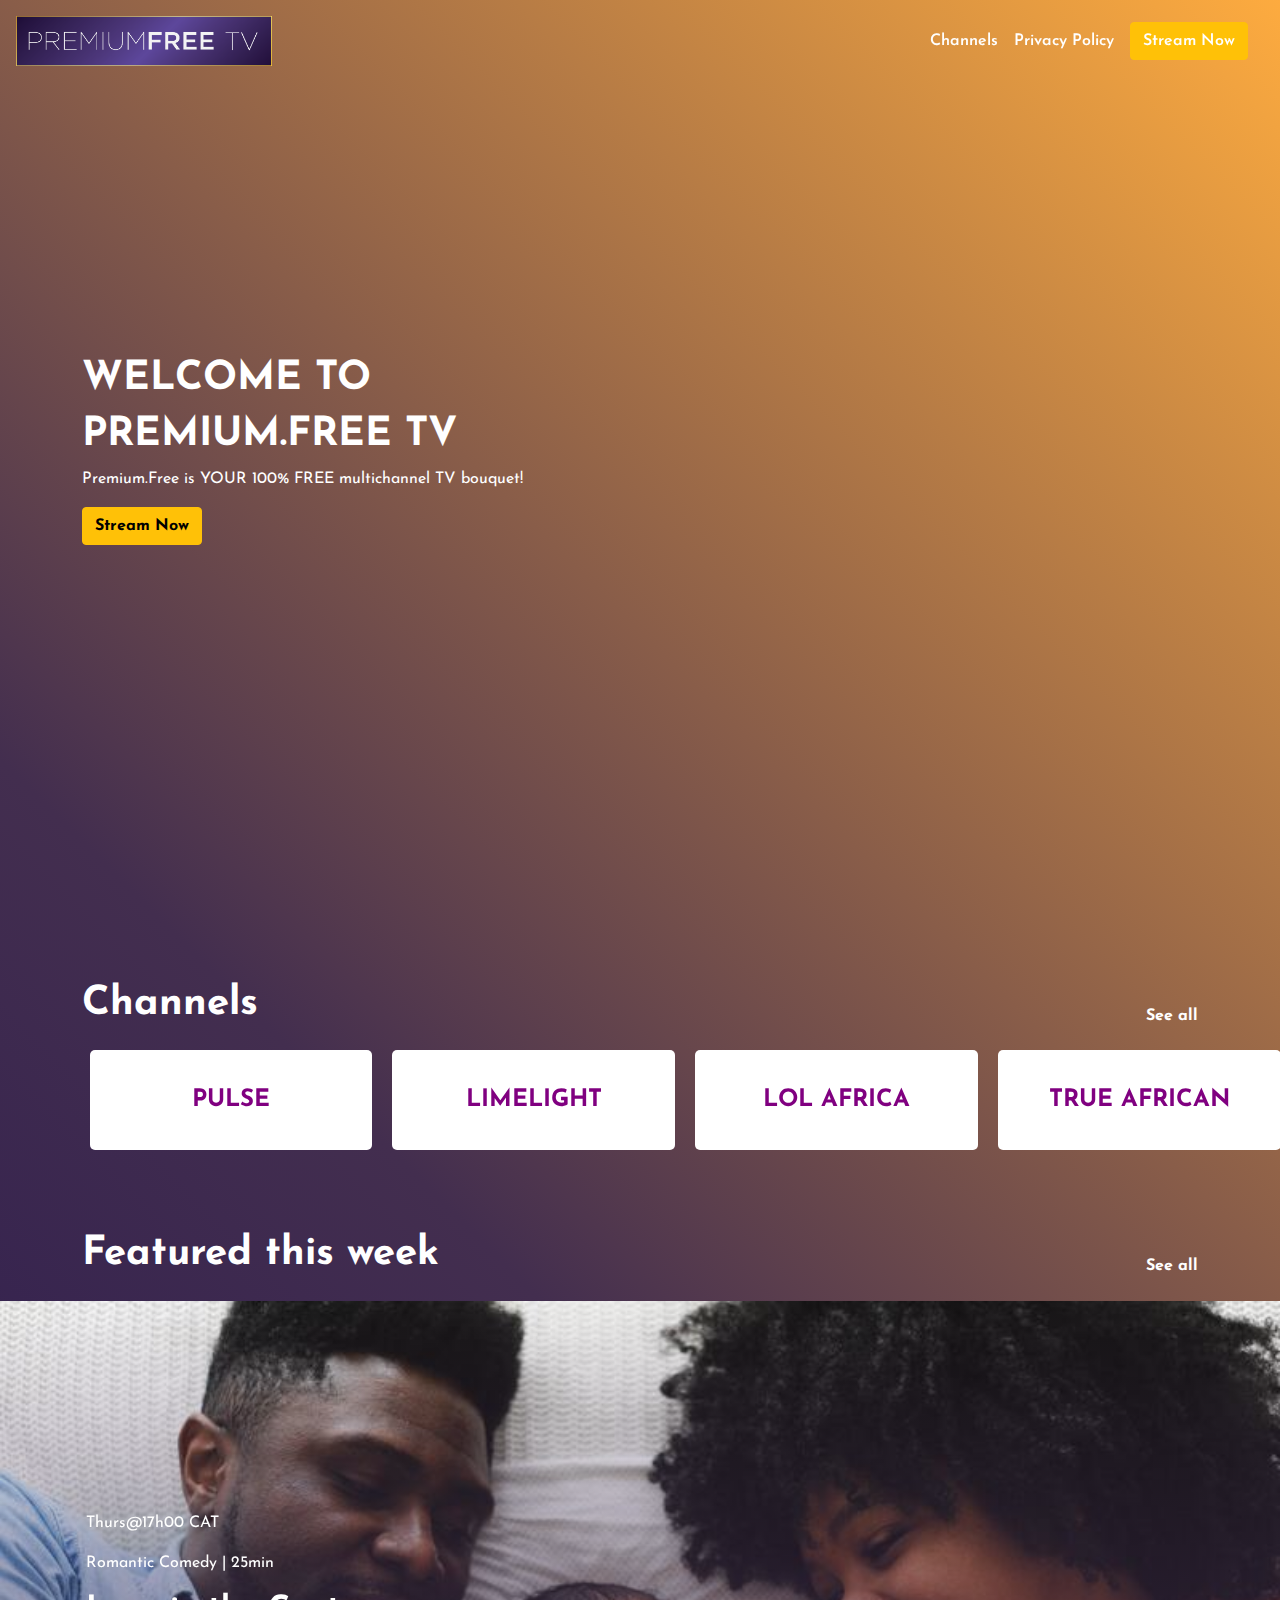
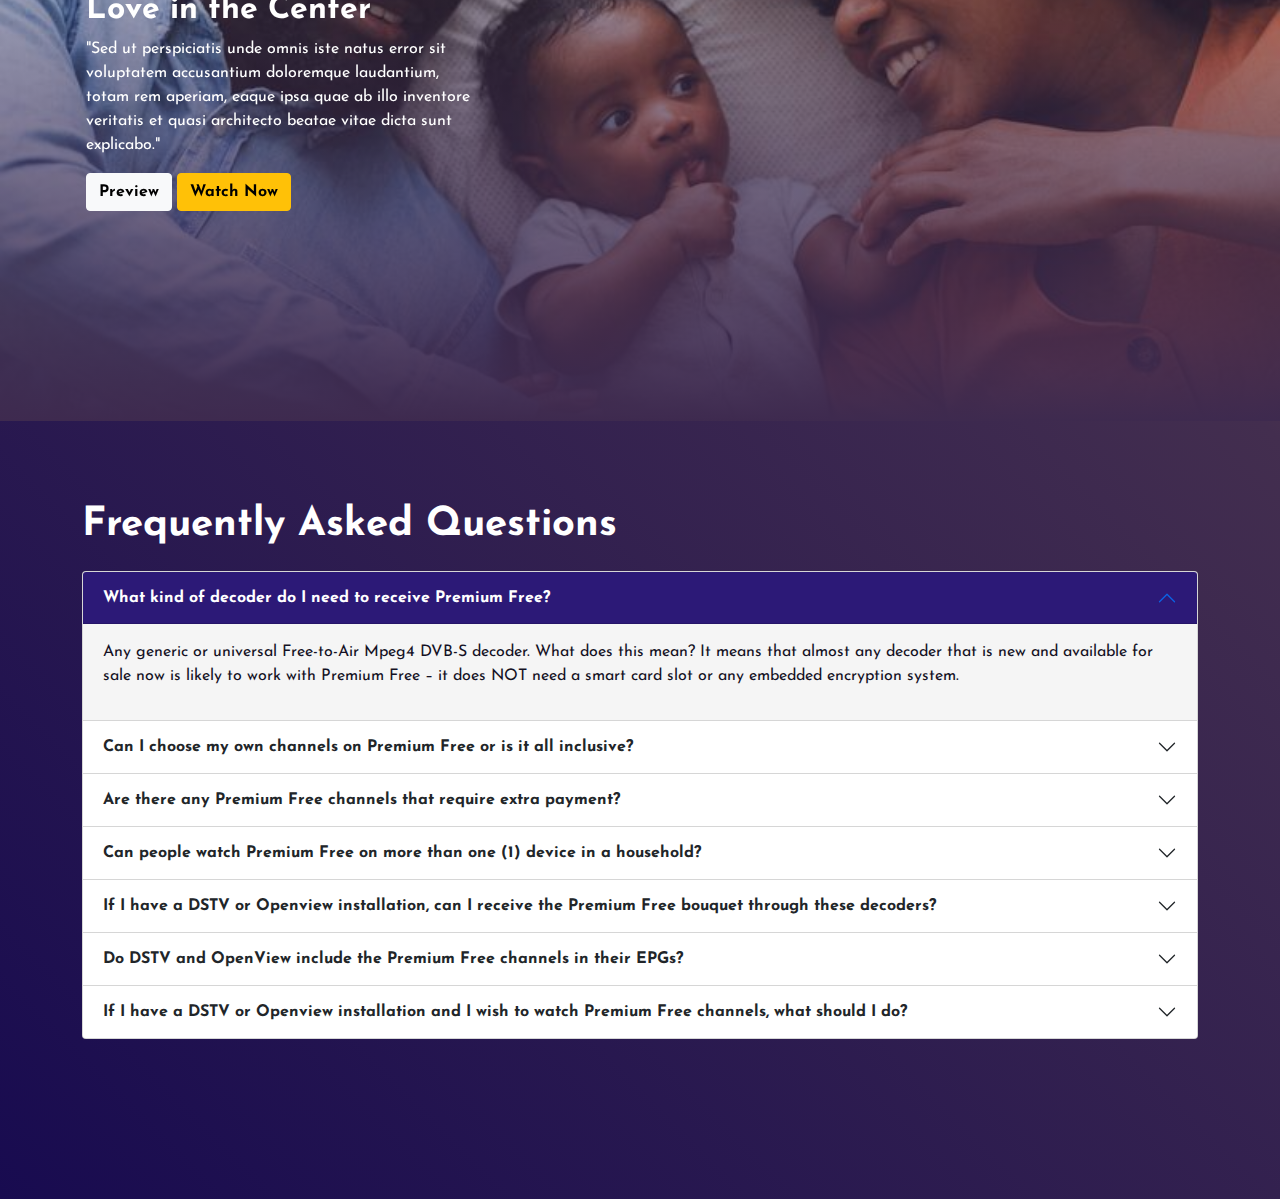
==== index.html @ 330fef51 "[UPDATE] responsive stylesheet" ====
<!DOCTYPE html>
<html>
<head>
	<meta charset="utf-8">
	<meta name="viewport" content="width=device-width, initial-scale=1">
	<title>Premiumfree.tv</title>
	<link rel="preconnect" href="https://fonts.googleapis.com">
	<link rel="preconnect" href="https://fonts.gstatic.com" crossorigin>
	<link href="https://fonts.googleapis.com/css2?family=Josefin+Sans:wght@300;700&display=swap" rel="stylesheet"> 
	<link rel="stylesheet" href="vendors/css/bootstrap.min.css">
	<link rel="stylesheet" href="vendors/css/swiper.min.css">
	<link rel="stylesheet" href="vendors/css/plyr.css">
	<link rel="stylesheet" href="css/style.css">
	<link rel="stylesheet" href="css/animations.css">
	<link rel="stylesheet" href="css/responsive.css">
</head>
<body class="loading">
	<!-- timer -->

<main>
	<div class="navigation">
		<div class="logo">
			<img src="img/logo.png" alt="" class="img-fluid">
		</div>
		<div class="menu">
			<a href="#" class="menuItem">Channels</a>
			<a href="#" class="menuItem">Privacy Policy</a>
			<div class="cta">
				<a href="#" class="btn btn-warning">Stream Now</a>
			</div>
		</div>
		<a href="javascript:void(0)" class="_jsMenu btn btn-light">Menu</a>
		
	</div>
	<div class="hero">
		<div class="container">
			<div class="hero--content">
				<h1>WELCOME TO</h1>
				<h1>PREMIUM.FREE TV</h1>
				<p>Premium.Free is YOUR 100% FREE multichannel TV bouquet!</p>
				<a href="#" class="btn btn-warning">Stream Now</a>
			</div>
		</div>
	</div>
		<section class="channels">
			<div class="heading container">
				<h1>Channels</h1>
				<a href="#">See all</a>
			</div>
			<div class="swiper-container channelSwiper">
				<div class="swiper-wrapper">
					<div class="swiper-slide">
						<div class="channel">
								<a href="#">PULSE</a>
						</div>
					</div>
					<div class="swiper-slide swiper-slide-active">
						<div class="channel">
								<a href="#">LIMELIGHT</a>
						</div>
					</div>
					<div class="swiper-slide">
						<div class="channel">
								<a href="#">LOL AFRICA</a>
						</div>
					</div>
					<div class="swiper-slide">
						<div class="channel">
								<a href="#">TRUE AFRICAN</a>
						</div>
					</div>
					<div class="swiper-slide">
						<div class="channel seeMore">
								<a href="#">+ SEE MORE</a>
						</div>
					</div>
				</div>
			</div>
		</section>

		<section class="featured">
			<div class="heading container">
				<h1>Featured this week</h1>
				<a href="#">See all</a>
			</div>
			<div class="swiper-container featuredSwiper">
				<div class="swiper-wrapper">
					<div class="swiper-slide">
						<div class="featuredItem" style="background-image: url('img/featured_poster.jpg');">
							<div class="featuredContent container">
								<div class="contentWrapper">
								<p>Thurs@17h00 CAT</p>	
								<p><span>Romantic Comedy</span> | <span>25min</span></p>
								<h2>Love in the Center</h2>
								<p>"Sed ut perspiciatis unde omnis iste natus error sit voluptatem accusantium doloremque laudantium, totam rem aperiam, eaque ipsa quae ab illo inventore veritatis et quasi architecto beatae vitae dicta sunt explicabo."</p>
								<div class="playBtns">
									<a href="#" class="btn btn-light">Preview</a>
									<a href="#" class="btn btn-warning">Watch Now</a>
								</div>
							</div>
							</div>
						</div>
					</div>
				</div>
			</div>
		</section>


<!-- FAQS -->
<section class="FAQs">
	<div class="container">
	<div class="heading">
		<h1>Frequently Asked Questions</h1>
	</div>

	<div class="accordion" id="accordionExample">
		<!-- item 1 -->
		<div class="accordion-item">
			<h2 class="accordion-header" id="headingOne">
				<a href="javascript:void(0)" class="accordion-button" data-bs-toggle="collapse" data-bs-target="#collapseOne" aria-expanded="true" aria-controls="collapseOne">
					What kind of decoder do I need to receive Premium Free? 
				</a>
			</h2>
			<div id="collapseOne" class="accordion-collapse collapse show" aria-labelledby="headingOne" data-bs-parent="#accordionExample">
				<div class="accordion-body">
					<p>Any generic or universal Free-to-Air Mpeg4 DVB-S decoder. What does this mean? It means that almost any decoder that is new and available for sale now is likely to work with Premium Free – it does NOT need a smart card slot or any embedded encryption system.
					</p>
				</div>
			</div>
		</div>
		<!-- item 2 -->
		<div class="accordion-item">
			<h2 class="accordion-header" id="headingTwo">
				<a href="javascript:void(0)" class="accordion-button collapsed" data-bs-toggle="collapse" data-bs-target="#collapseTwo" aria-expanded="false" aria-controls="collapseTwo">
				Can I choose my own channels on Premium Free or is it all inclusive?
				</a>
			</h2>
			<div id="collapseTwo" class="accordion-collapse collapse" aria-labelledby="headingTwo" data-bs-parent="#accordionExample">
				<div class="accordion-body">
					<p>Any generic or universal Free-to-Air Mpeg4 DVB-S decoder. What does this mean? It means that almost any decoder that is new and available for sale now is likely to work with Premium Free – it does NOT need a smart card slot or any embedded encryption system.
					</p>
				</div>
			</div>
		</div>
		<!-- item 3 -->
		<div class="accordion-item">
			<h2 class="accordion-header" id="headingThree">
				<a href="javascript:void(0)" class="accordion-button collapsed" data-bs-toggle="collapse" data-bs-target="#collapseThree" aria-expanded="false" aria-controls="collapseThree">
				Are there any Premium Free channels that require extra payment? 
				</a>
			</h2>
			<div id="collapseThree" class="accordion-collapse collapse" aria-labelledby="headingThree" data-bs-parent="#accordionExample">
				<div class="accordion-body">
					<p>Any generic or universal Free-to-Air Mpeg4 DVB-S decoder. What does this mean? It means that almost any decoder that is new and available for sale now is likely to work with Premium Free – it does NOT need a smart card slot or any embedded encryption system.
					</p>
				</div>
			</div>
		</div>
		<!-- item 4 -->
		<div class="accordion-item">
			<h2 class="accordion-header" id="headingThree">
				<a href="javascript:void(0)" class="accordion-button collapsed" data-bs-toggle="collapse" data-bs-target="#collapseFour" aria-expanded="false" aria-controls="collapseFour">
				Can people watch Premium Free on more than one (1) device in a household?
				</a>
			</h2>
			<div id="collapseFour" class="accordion-collapse collapse" aria-labelledby="headingThree" data-bs-parent="#accordionExample">
				<div class="accordion-body">
					<p>Yes. Your installer can provide an LNB splitter to enable you to connect multiple decoders to the same dish. Your installer can also provide an HDMI splitter to enable you to have more than one feed from the same decoder.
					</p>
				</div>
			</div>
		</div>
		<!-- item 5 -->
		<div class="accordion-item">
			<h2 class="accordion-header" id="headingThree">
				<a href="javascript:void(0)" class="accordion-button collapsed" data-bs-toggle="collapse" data-bs-target="#collapseFive" aria-expanded="false" aria-controls="collapseFive">
				If I have a DSTV or Openview installation, can I receive the Premium Free bouquet through these decoders? 
				</a>
			</h2>
			<div id="collapseFive" class="accordion-collapse collapse" aria-labelledby="headingFive" data-bs-parent="#accordionExample">
				<div class="accordion-body">
					<p>The operators of these services currently only include their own channels in their service EPGs (electronic programme guides) on their decoders.</p>
				</div>
			</div>
		</div>
		<!-- item 6 -->
		<div class="accordion-item">
			<h2 class="accordion-header" id="headingThree">
				<a href="javascript:void(0)" class="accordion-button collapsed" data-bs-toggle="collapse" data-bs-target="#collapseSix" aria-expanded="false" aria-controls="collapseSix">
				Do DSTV and OpenView include the Premium Free channels in their EPGs? 
				</a>
			</h2>
			<div id="collapseSix" class="accordion-collapse collapse" aria-labelledby="headingThree" data-bs-parent="#accordionExample">
				<div class="accordion-body">
					<p>The Premium Free channels are transmitted unencrypted and other operators are free to include Premium Free services in their EPGs if they choose to do so.</p>
				</div>
			</div>
		</div>
		<!-- item 7 -->
		<div class="accordion-item">
			<h2 class="accordion-header" id="headingThree">
				<a href="javascript:void(0)" class="accordion-button collapsed" data-bs-toggle="collapse" data-bs-target="#collapseSeven" aria-expanded="false" aria-controls="collapseSeven">
				If I have a DSTV or Openview installation and I wish to watch Premium Free channels, what should I do?
				</a>
			</h2>
			<div id="collapseSeven" class="accordion-collapse collapse" aria-labelledby="headingThree" data-bs-parent="#accordionExample">
				<div class="accordion-body">
					<p>Purchase any low-cost generic or universal Free-to-Air decoder. Remove the LNB cable from your current decoder and attach it to your new free to air decoder. Scan the decoder or use the Premium Free parameters and you will find the channels.</p>

					<p>If you have a DSTV Explora decoder connected, you will also need to find the plastic LNB on the middle of your dish and swap the cable from the original smart LNB connector to the other universal LNB connector. Any satellite dish installer can assist you to do this.</p>
				</div>
			</div>
		</div>
	</div>
	</div>
</section>
		<section class="howTo">
			<div class="row">
				<div class="col-md-4">
					
				</div>
			</div>
		</section>


</main>
	<script src="vendors/js/alpine.js"></script>
	<script src="vendors/js/bootstrap.min.js"></script>
	<script src="vendors/js/swiper.min.js"></script>
	<script src="vendors/js/plyr.min.js"></script>
	<script src="js/main.js"></script>
</body>
</html>
---- vendors/css/plyr.css ----
@keyframes plyr-progress{to{background-position:25px 0;background-position:var(--plyr-progress-loading-size,25px) 0}}@keyframes plyr-popup{0%{opacity:.5;transform:translateY(10px)}to{opacity:1;transform:translateY(0)}}@keyframes plyr-fade-in{from{opacity:0}to{opacity:1}}.plyr{-moz-osx-font-smoothing:grayscale;-webkit-font-smoothing:antialiased;align-items:center;direction:ltr;display:flex;flex-direction:column;font-family:inherit;font-family:var(--plyr-font-family,inherit);font-variant-numeric:tabular-nums;font-weight:400;font-weight:var(--plyr-font-weight-regular,400);line-height:1.7;line-height:var(--plyr-line-height,1.7);max-width:100%;min-width:200px;position:relative;text-shadow:none;transition:box-shadow .3s ease;z-index:0}.plyr audio,.plyr iframe,.plyr video{display:block;height:100%;width:100%}.plyr button{font:inherit;line-height:inherit;width:auto}.plyr:focus{outline:0}.plyr--full-ui{box-sizing:border-box}.plyr--full-ui *,.plyr--full-ui ::after,.plyr--full-ui ::before{box-sizing:inherit}.plyr--full-ui a,.plyr--full-ui button,.plyr--full-ui input,.plyr--full-ui label{touch-action:manipulation}.plyr__badge{background:#4a5464;background:var(--plyr-badge-background,#4a5464);border-radius:2px;border-radius:var(--plyr-badge-border-radius,2px);color:#fff;color:var(--plyr-badge-text-color,#fff);font-size:9px;font-size:var(--plyr-font-size-badge,9px);line-height:1;padding:3px 4px}.plyr--full-ui ::-webkit-media-text-track-container{display:none}.plyr__captions{animation:plyr-fade-in .3s ease;bottom:0;display:none;font-size:13px;font-size:var(--plyr-font-size-small,13px);left:0;padding:10px;padding:var(--plyr-control-spacing,10px);position:absolute;text-align:center;transition:transform .4s ease-in-out;width:100%}.plyr__captions span:empty{display:none}@media (min-width:480px){.plyr__captions{font-size:15px;font-size:var(--plyr-font-size-base,15px);padding:calc(10px * 2);padding:calc(var(--plyr-control-spacing,10px) * 2)}}@media (min-width:768px){.plyr__captions{font-size:18px;font-size:var(--plyr-font-size-large,18px)}}.plyr--captions-active .plyr__captions{display:block}.plyr:not(.plyr--hide-controls) .plyr__controls:not(:empty)~.plyr__captions{transform:translateY(calc(10px * -4));transform:translateY(calc(var(--plyr-control-spacing,10px) * -4))}.plyr__caption{background:rgba(0,0,0,.8);background:var(--plyr-captions-background,rgba(0,0,0,.8));border-radius:2px;-webkit-box-decoration-break:clone;box-decoration-break:clone;color:#fff;color:var(--plyr-captions-text-color,#fff);line-height:185%;padding:.2em .5em;white-space:pre-wrap}.plyr__caption div{display:inline}.plyr__control{background:0 0;border:0;border-radius:3px;border-radius:var(--plyr-control-radius,3px);color:inherit;cursor:pointer;flex-shrink:0;overflow:visible;padding:calc(10px * .7);padding:calc(var(--plyr-control-spacing,10px) * .7);position:relative;transition:all .3s ease}.plyr__control svg{display:block;fill:currentColor;height:18px;height:var(--plyr-control-icon-size,18px);pointer-events:none;width:18px;width:var(--plyr-control-icon-size,18px)}.plyr__control:focus{outline:0}.plyr__control.plyr__tab-focus{outline-color:#00b3ff;outline-color:var(--plyr-tab-focus-color,var(--plyr-color-main,var(--plyr-color-main,#00b3ff)));outline-offset:2px;outline-style:dotted;outline-width:3px}a.plyr__control{text-decoration:none}a.plyr__control::after,a.plyr__control::before{display:none}.plyr__control.plyr__control--pressed .icon--not-pressed,.plyr__control.plyr__control--pressed .label--not-pressed,.plyr__control:not(.plyr__control--pressed) .icon--pressed,.plyr__control:not(.plyr__control--pressed) .label--pressed{display:none}.plyr--full-ui ::-webkit-media-controls{display:none}.plyr__controls{align-items:center;display:flex;justify-content:flex-end;text-align:center}.plyr__controls .plyr__progress__container{flex:1;min-width:0}.plyr__controls .plyr__controls__item{margin-left:calc(10px / 4);margin-left:calc(var(--plyr-control-spacing,10px)/ 4)}.plyr__controls .plyr__controls__item:first-child{margin-left:0;margin-right:auto}.plyr__controls .plyr__controls__item.plyr__progress__container{padding-left:calc(10px / 4);padding-left:calc(var(--plyr-control-spacing,10px)/ 4)}.plyr__controls .plyr__controls__item.plyr__time{padding:0 calc(10px / 2);padding:0 calc(var(--plyr-control-spacing,10px)/ 2)}.plyr__controls .plyr__controls__item.plyr__progress__container:first-child,.plyr__controls .plyr__controls__item.plyr__time+.plyr__time,.plyr__controls .plyr__controls__item.plyr__time:first-child{padding-left:0}.plyr__controls:empty{display:none}.plyr [data-plyr=airplay],.plyr [data-plyr=captions],.plyr [data-plyr=fullscreen],.plyr [data-plyr=pip]{display:none}.plyr--airplay-supported [data-plyr=airplay],.plyr--captions-enabled [data-plyr=captions],.plyr--fullscreen-enabled [data-plyr=fullscreen],.plyr--pip-supported [data-plyr=pip]{display:inline-block}.plyr__menu{display:flex;position:relative}.plyr__menu .plyr__control svg{transition:transform .3s ease}.plyr__menu .plyr__control[aria-expanded=true] svg{transform:rotate(90deg)}.plyr__menu .plyr__control[aria-expanded=true] .plyr__tooltip{display:none}.plyr__menu__container{animation:plyr-popup .2s ease;background:rgba(255,255,255,.9);background:var(--plyr-menu-background,rgba(255,255,255,.9));border-radius:4px;bottom:100%;box-shadow:0 1px 2px rgba(0,0,0,.15);box-shadow:var(--plyr-menu-shadow,0 1px 2px rgba(0,0,0,.15));color:#4a5464;color:var(--plyr-menu-color,#4a5464);font-size:15px;font-size:var(--plyr-font-size-base,15px);margin-bottom:10px;position:absolute;right:-3px;text-align:left;white-space:nowrap;z-index:3}.plyr__menu__container>div{overflow:hidden;transition:height .35s cubic-bezier(.4,0,.2,1),width .35s cubic-bezier(.4,0,.2,1)}.plyr__menu__container::after{border:4px solid transparent;border:var(--plyr-menu-arrow-size,4px) solid transparent;border-top-color:rgba(255,255,255,.9);border-top-color:var(--plyr-menu-background,rgba(255,255,255,.9));content:'';height:0;position:absolute;right:calc(((18px / 2) + calc(10px * .7)) - (4px / 2));right:calc(((var(--plyr-control-icon-size,18px)/ 2) + calc(var(--plyr-control-spacing,10px) * .7)) - (var(--plyr-menu-arrow-size,4px)/ 2));top:100%;width:0}.plyr__menu__container [role=menu]{padding:calc(10px * .7);padding:calc(var(--plyr-control-spacing,10px) * .7)}.plyr__menu__container [role=menuitem],.plyr__menu__container [role=menuitemradio]{margin-top:2px}.plyr__menu__container [role=menuitem]:first-child,.plyr__menu__container [role=menuitemradio]:first-child{margin-top:0}.plyr__menu__container .plyr__control{align-items:center;color:#4a5464;color:var(--plyr-menu-color,#4a5464);display:flex;font-size:13px;font-size:var(--plyr-font-size-menu,var(--plyr-font-size-small,13px));padding-bottom:calc(calc(10px * .7)/ 1.5);padding-bottom:calc(calc(var(--plyr-control-spacing,10px) * .7)/ 1.5);padding-left:calc(calc(10px * .7) * 1.5);padding-left:calc(calc(var(--plyr-control-spacing,10px) * .7) * 1.5);padding-right:calc(calc(10px * .7) * 1.5);padding-right:calc(calc(var(--plyr-control-spacing,10px) * .7) * 1.5);padding-top:calc(calc(10px * .7)/ 1.5);padding-top:calc(calc(var(--plyr-control-spacing,10px) * .7)/ 1.5);-webkit-user-select:none;-ms-user-select:none;user-select:none;width:100%}.plyr__menu__container .plyr__control>span{align-items:inherit;display:flex;width:100%}.plyr__menu__container .plyr__control::after{border:4px solid transparent;border:var(--plyr-menu-item-arrow-size,4px) solid transparent;content:'';position:absolute;top:50%;transform:translateY(-50%)}.plyr__menu__container .plyr__control--forward{padding-right:calc(calc(10px * .7) * 4);padding-right:calc(calc(var(--plyr-control-spacing,10px) * .7) * 4)}.plyr__menu__container .plyr__control--forward::after{border-left-color:#728197;border-left-color:var(--plyr-menu-arrow-color,#728197);right:calc((calc(10px * .7) * 1.5) - 4px);right:calc((calc(var(--plyr-control-spacing,10px) * .7) * 1.5) - var(--plyr-menu-item-arrow-size,4px))}.plyr__menu__container .plyr__control--forward.plyr__tab-focus::after,.plyr__menu__container .plyr__control--forward:hover::after{border-left-color:currentColor}.plyr__menu__container .plyr__control--back{font-weight:400;font-weight:var(--plyr-font-weight-regular,400);margin:calc(10px * .7);margin:calc(var(--plyr-control-spacing,10px) * .7);margin-bottom:calc(calc(10px * .7)/ 2);margin-bottom:calc(calc(var(--plyr-control-spacing,10px) * .7)/ 2);padding-left:calc(calc(10px * .7) * 4);padding-left:calc(calc(var(--plyr-control-spacing,10px) * .7) * 4);position:relative;width:calc(100% - (calc(10px * .7) * 2));width:calc(100% - (calc(var(--plyr-control-spacing,10px) * .7) * 2))}.plyr__menu__container .plyr__control--back::after{border-right-color:#728197;border-right-color:var(--plyr-menu-arrow-color,#728197);left:calc((calc(10px * .7) * 1.5) - 4px);left:calc((calc(var(--plyr-control-spacing,10px) * .7) * 1.5) - var(--plyr-menu-item-arrow-size,4px))}.plyr__menu__container .plyr__control--back::before{background:#dcdfe5;background:var(--plyr-menu-back-border-color,#dcdfe5);box-shadow:0 1px 0 #fff;box-shadow:0 1px 0 var(--plyr-menu-back-border-shadow-color,#fff);content:'';height:1px;left:0;margin-top:calc(calc(10px * .7)/ 2);margin-top:calc(calc(var(--plyr-control-spacing,10px) * .7)/ 2);overflow:hidden;position:absolute;right:0;top:100%}.plyr__menu__container .plyr__control--back.plyr__tab-focus::after,.plyr__menu__container .plyr__control--back:hover::after{border-right-color:currentColor}.plyr__menu__container .plyr__control[role=menuitemradio]{padding-left:calc(10px * .7);padding-left:calc(var(--plyr-control-spacing,10px) * .7)}.plyr__menu__container .plyr__control[role=menuitemradio]::after,.plyr__menu__container .plyr__control[role=menuitemradio]::before{border-radius:100%}.plyr__menu__container .plyr__control[role=menuitemradio]::before{background:rgba(0,0,0,.1);content:'';display:block;flex-shrink:0;height:16px;margin-right:10px;margin-right:var(--plyr-control-spacing,10px);transition:all .3s ease;width:16px}.plyr__menu__container .plyr__control[role=menuitemradio]::after{background:#fff;border:0;height:6px;left:12px;opacity:0;top:50%;transform:translateY(-50%) scale(0);transition:transform .3s ease,opacity .3s ease;width:6px}.plyr__menu__container .plyr__control[role=menuitemradio][aria-checked=true]::before{background:#00b3ff;background:var(--plyr-control-toggle-checked-background,var(--plyr-color-main,var(--plyr-color-main,#00b3ff)))}.plyr__menu__container .plyr__control[role=menuitemradio][aria-checked=true]::after{opacity:1;transform:translateY(-50%) scale(1)}.plyr__menu__container .plyr__control[role=menuitemradio].plyr__tab-focus::before,.plyr__menu__container .plyr__control[role=menuitemradio]:hover::before{background:rgba(35,40,47,.1)}.plyr__menu__container .plyr__menu__value{align-items:center;display:flex;margin-left:auto;margin-right:calc((calc(10px * .7) - 2) * -1);margin-right:calc((calc(var(--plyr-control-spacing,10px) * .7) - 2) * -1);overflow:hidden;padding-left:calc(calc(10px * .7) * 3.5);padding-left:calc(calc(var(--plyr-control-spacing,10px) * .7) * 3.5);pointer-events:none}.plyr--full-ui input[type=range]{-webkit-appearance:none;background:0 0;border:0;border-radius:calc(13px * 2);border-radius:calc(var(--plyr-range-thumb-height,13px) * 2);color:#00b3ff;color:var(--plyr-range-fill-background,var(--plyr-color-main,var(--plyr-color-main,#00b3ff)));display:block;height:calc((3px * 2) + 13px);height:calc((var(--plyr-range-thumb-active-shadow-width,3px) * 2) + var(--plyr-range-thumb-height,13px));margin:0;min-width:0;padding:0;transition:box-shadow .3s ease;width:100%}.plyr--full-ui input[type=range]::-webkit-slider-runnable-track{background:0 0;border:0;border-radius:calc(5px / 2);border-radius:calc(var(--plyr-range-track-height,5px)/ 2);height:5px;height:var(--plyr-range-track-height,5px);-webkit-transition:box-shadow .3s ease;transition:box-shadow .3s ease;-webkit-user-select:none;user-select:none;background-image:linear-gradient(to right,currentColor 0,transparent 0);background-image:linear-gradient(to right,currentColor var(--value,0),transparent var(--value,0))}.plyr--full-ui input[type=range]::-webkit-slider-thumb{background:#fff;background:var(--plyr-range-thumb-background,#fff);border:0;border-radius:100%;box-shadow:0 1px 1px rgba(35,40,47,.15),0 0 0 1px rgba(35,40,47,.2);box-shadow:var(--plyr-range-thumb-shadow,0 1px 1px rgba(35,40,47,.15),0 0 0 1px rgba(35,40,47,.2));height:13px;height:var(--plyr-range-thumb-height,13px);position:relative;-webkit-transition:all .2s ease;transition:all .2s ease;width:13px;width:var(--plyr-range-thumb-height,13px);-webkit-appearance:none;margin-top:calc(((13px - 5px)/ 2) * -1);margin-top:calc(((var(--plyr-range-thumb-height,13px) - var(--plyr-range-track-height,5px))/ 2) * -1)}.plyr--full-ui input[type=range]::-moz-range-track{background:0 0;border:0;border-radius:calc(5px / 2);border-radius:calc(var(--plyr-range-track-height,5px)/ 2);height:5px;height:var(--plyr-range-track-height,5px);-moz-transition:box-shadow .3s ease;transition:box-shadow .3s ease;user-select:none}.plyr--full-ui input[type=range]::-moz-range-thumb{background:#fff;background:var(--plyr-range-thumb-background,#fff);border:0;border-radius:100%;box-shadow:0 1px 1px rgba(35,40,47,.15),0 0 0 1px rgba(35,40,47,.2);box-shadow:var(--plyr-range-thumb-shadow,0 1px 1px rgba(35,40,47,.15),0 0 0 1px rgba(35,40,47,.2));height:13px;height:var(--plyr-range-thumb-height,13px);position:relative;-moz-transition:all .2s ease;transition:all .2s ease;width:13px;width:var(--plyr-range-thumb-height,13px)}.plyr--full-ui input[type=range]::-moz-range-progress{background:currentColor;border-radius:calc(5px / 2);border-radius:calc(var(--plyr-range-track-height,5px)/ 2);height:5px;height:var(--plyr-range-track-height,5px)}.plyr--full-ui input[type=range]::-ms-track{background:0 0;border:0;border-radius:calc(5px / 2);border-radius:calc(var(--plyr-range-track-height,5px)/ 2);height:5px;height:var(--plyr-range-track-height,5px);-ms-transition:box-shadow .3s ease;transition:box-shadow .3s ease;-ms-user-select:none;user-select:none;color:transparent}.plyr--full-ui input[type=range]::-ms-fill-upper{background:0 0;border:0;border-radius:calc(5px / 2);border-radius:calc(var(--plyr-range-track-height,5px)/ 2);height:5px;height:var(--plyr-range-track-height,5px);-ms-transition:box-shadow .3s ease;transition:box-shadow .3s ease;-ms-user-select:none;user-select:none}.plyr--full-ui input[type=range]::-ms-fill-lower{background:0 0;border:0;border-radius:calc(5px / 2);border-radius:calc(var(--plyr-range-track-height,5px)/ 2);height:5px;height:var(--plyr-range-track-height,5px);-ms-transition:box-shadow .3s ease;transition:box-shadow .3s ease;-ms-user-select:none;user-select:none;background:currentColor}.plyr--full-ui input[type=range]::-ms-thumb{background:#fff;background:var(--plyr-range-thumb-background,#fff);border:0;border-radius:100%;box-shadow:0 1px 1px rgba(35,40,47,.15),0 0 0 1px rgba(35,40,47,.2);box-shadow:var(--plyr-range-thumb-shadow,0 1px 1px rgba(35,40,47,.15),0 0 0 1px rgba(35,40,47,.2));height:13px;height:var(--plyr-range-thumb-height,13px);position:relative;-ms-transition:all .2s ease;transition:all .2s ease;width:13px;width:var(--plyr-range-thumb-height,13px);margin-top:0}.plyr--full-ui input[type=range]::-ms-tooltip{display:none}.plyr--full-ui input[type=range]:focus{outline:0}.plyr--full-ui input[type=range]::-moz-focus-outer{border:0}.plyr--full-ui input[type=range].plyr__tab-focus::-webkit-slider-runnable-track{outline-color:#00b3ff;outline-color:var(--plyr-tab-focus-color,var(--plyr-color-main,var(--plyr-color-main,#00b3ff)));outline-offset:2px;outline-style:dotted;outline-width:3px}.plyr--full-ui input[type=range].plyr__tab-focus::-moz-range-track{outline-color:#00b3ff;outline-color:var(--plyr-tab-focus-color,var(--plyr-color-main,var(--plyr-color-main,#00b3ff)));outline-offset:2px;outline-style:dotted;outline-width:3px}.plyr--full-ui input[type=range].plyr__tab-focus::-ms-track{outline-color:#00b3ff;outline-color:var(--plyr-tab-focus-color,var(--plyr-color-main,var(--plyr-color-main,#00b3ff)));outline-offset:2px;outline-style:dotted;outline-width:3px}.plyr__poster{background-color:#000;background-position:50% 50%;background-repeat:no-repeat;background-size:contain;height:100%;left:0;opacity:0;position:absolute;top:0;transition:opacity .2s ease;width:100%;z-index:1}.plyr--stopped.plyr__poster-enabled .plyr__poster{opacity:1}.plyr__time{font-size:13px;font-size:var(--plyr-font-size-time,var(--plyr-font-size-small,13px))}.plyr__time+.plyr__time::before{content:'\2044';margin-right:10px;margin-right:var(--plyr-control-spacing,10px)}@media (max-width:calc(768px - 1px)){.plyr__time+.plyr__time{display:none}}.plyr__tooltip{background:rgba(255,255,255,.9);background:var(--plyr-tooltip-background,rgba(255,255,255,.9));border-radius:3px;border-radius:var(--plyr-tooltip-radius,3px);bottom:100%;box-shadow:0 1px 2px rgba(0,0,0,.15);box-shadow:var(--plyr-tooltip-shadow,0 1px 2px rgba(0,0,0,.15));color:#4a5464;color:var(--plyr-tooltip-color,#4a5464);font-size:13px;font-size:var(--plyr-font-size-small,13px);font-weight:400;font-weight:var(--plyr-font-weight-regular,400);left:50%;line-height:1.3;margin-bottom:calc(calc(10px / 2) * 2);margin-bottom:calc(calc(var(--plyr-control-spacing,10px)/ 2) * 2);opacity:0;padding:calc(10px / 2) calc(calc(10px / 2) * 1.5);padding:calc(var(--plyr-control-spacing,10px)/ 2) calc(calc(var(--plyr-control-spacing,10px)/ 2) * 1.5);pointer-events:none;position:absolute;transform:translate(-50%,10px) scale(.8);transform-origin:50% 100%;transition:transform .2s .1s ease,opacity .2s .1s ease;white-space:nowrap;z-index:2}.plyr__tooltip::before{border-left:4px solid transparent;border-left:var(--plyr-tooltip-arrow-size,4px) solid transparent;border-right:4px solid transparent;border-right:var(--plyr-tooltip-arrow-size,4px) solid transparent;border-top:4px solid rgba(255,255,255,.9);border-top:var(--plyr-tooltip-arrow-size,4px) solid var(--plyr-tooltip-background,rgba(255,255,255,.9));bottom:calc(4px * -1);bottom:calc(var(--plyr-tooltip-arrow-size,4px) * -1);content:'';height:0;left:50%;position:absolute;transform:translateX(-50%);width:0;z-index:2}.plyr .plyr__control.plyr__tab-focus .plyr__tooltip,.plyr .plyr__control:hover .plyr__tooltip,.plyr__tooltip--visible{opacity:1;transform:translate(-50%,0) scale(1)}.plyr .plyr__control:hover .plyr__tooltip{z-index:3}.plyr__controls>.plyr__control:first-child .plyr__tooltip,.plyr__controls>.plyr__control:first-child+.plyr__control .plyr__tooltip{left:0;transform:translate(0,10px) scale(.8);transform-origin:0 100%}.plyr__controls>.plyr__control:first-child .plyr__tooltip::before,.plyr__controls>.plyr__control:first-child+.plyr__control .plyr__tooltip::before{left:calc((18px / 2) + calc(10px * .7));left:calc((var(--plyr-control-icon-size,18px)/ 2) + calc(var(--plyr-control-spacing,10px) * .7))}.plyr__controls>.plyr__control:last-child .plyr__tooltip{left:auto;right:0;transform:translate(0,10px) scale(.8);transform-origin:100% 100%}.plyr__controls>.plyr__control:last-child .plyr__tooltip::before{left:auto;right:calc((18px / 2) + calc(10px * .7));right:calc((var(--plyr-control-icon-size,18px)/ 2) + calc(var(--plyr-control-spacing,10px) * .7));transform:translateX(50%)}.plyr__controls>.plyr__control:first-child .plyr__tooltip--visible,.plyr__controls>.plyr__control:first-child+.plyr__control .plyr__tooltip--visible,.plyr__controls>.plyr__control:first-child+.plyr__control.plyr__tab-focus .plyr__tooltip,.plyr__controls>.plyr__control:first-child+.plyr__control:hover .plyr__tooltip,.plyr__controls>.plyr__control:first-child.plyr__tab-focus .plyr__tooltip,.plyr__controls>.plyr__control:first-child:hover .plyr__tooltip,.plyr__controls>.plyr__control:last-child .plyr__tooltip--visible,.plyr__controls>.plyr__control:last-child.plyr__tab-focus .plyr__tooltip,.plyr__controls>.plyr__control:last-child:hover .plyr__tooltip{transform:translate(0,0) scale(1)}.plyr__progress{left:calc(13px * .5);left:calc(var(--plyr-range-thumb-height,13px) * .5);margin-right:13px;margin-right:var(--plyr-range-thumb-height,13px);position:relative}.plyr__progress input[type=range],.plyr__progress__buffer{margin-left:calc(13px * -.5);margin-left:calc(var(--plyr-range-thumb-height,13px) * -.5);margin-right:calc(13px * -.5);margin-right:calc(var(--plyr-range-thumb-height,13px) * -.5);width:calc(100% + 13px);width:calc(100% + var(--plyr-range-thumb-height,13px))}.plyr__progress input[type=range]{position:relative;z-index:2}.plyr__progress .plyr__tooltip{font-size:13px;font-size:var(--plyr-font-size-time,var(--plyr-font-size-small,13px));left:0}.plyr__progress__buffer{-webkit-appearance:none;background:0 0;border:0;border-radius:100px;height:5px;height:var(--plyr-range-track-height,5px);left:0;margin-top:calc((5px / 2) * -1);margin-top:calc((var(--plyr-range-track-height,5px)/ 2) * -1);padding:0;position:absolute;top:50%}.plyr__progress__buffer::-webkit-progress-bar{background:0 0}.plyr__progress__buffer::-webkit-progress-value{background:currentColor;border-radius:100px;min-width:5px;min-width:var(--plyr-range-track-height,5px);-webkit-transition:width .2s ease;transition:width .2s ease}.plyr__progress__buffer::-moz-progress-bar{background:currentColor;border-radius:100px;min-width:5px;min-width:var(--plyr-range-track-height,5px);-moz-transition:width .2s ease;transition:width .2s ease}.plyr__progress__buffer::-ms-fill{border-radius:100px;-ms-transition:width .2s ease;transition:width .2s ease}.plyr--loading .plyr__progress__buffer{animation:plyr-progress 1s linear infinite;background-image:linear-gradient(-45deg,rgba(35,40,47,.6) 25%,transparent 25%,transparent 50%,rgba(35,40,47,.6) 50%,rgba(35,40,47,.6) 75%,transparent 75%,transparent);background-image:linear-gradient(-45deg,var(--plyr-progress-loading-background,rgba(35,40,47,.6)) 25%,transparent 25%,transparent 50%,var(--plyr-progress-loading-background,rgba(35,40,47,.6)) 50%,var(--plyr-progress-loading-background,rgba(35,40,47,.6)) 75%,transparent 75%,transparent);background-repeat:repeat-x;background-size:25px 25px;background-size:var(--plyr-progress-loading-size,25px) var(--plyr-progress-loading-size,25px);color:transparent}.plyr--video.plyr--loading .plyr__progress__buffer{background-color:rgba(255,255,255,.25);background-color:var(--plyr-video-progress-buffered-background,rgba(255,255,255,.25))}.plyr--audio.plyr--loading .plyr__progress__buffer{background-color:rgba(193,200,209,.6);background-color:var(--plyr-audio-progress-buffered-background,rgba(193,200,209,.6))}.plyr__volume{align-items:center;display:flex;max-width:110px;min-width:80px;position:relative;width:20%}.plyr__volume input[type=range]{margin-left:calc(10px / 2);margin-left:calc(var(--plyr-control-spacing,10px)/ 2);margin-right:calc(10px / 2);margin-right:calc(var(--plyr-control-spacing,10px)/ 2);position:relative;z-index:2}.plyr--is-ios .plyr__volume{min-width:0;width:auto}.plyr--audio{display:block}.plyr--audio .plyr__controls{background:#fff;background:var(--plyr-audio-controls-background,#fff);border-radius:inherit;color:#4a5464;color:var(--plyr-audio-control-color,#4a5464);padding:10px;padding:var(--plyr-control-spacing,10px)}.plyr--audio .plyr__control.plyr__tab-focus,.plyr--audio .plyr__control:hover,.plyr--audio .plyr__control[aria-expanded=true]{background:#00b3ff;background:var(--plyr-audio-control-background-hover,var(--plyr-color-main,var(--plyr-color-main,#00b3ff)));color:#fff;color:var(--plyr-audio-control-color-hover,#fff)}.plyr--full-ui.plyr--audio input[type=range]::-webkit-slider-runnable-track{background-color:rgba(193,200,209,.6);background-color:var(--plyr-audio-range-track-background,var(--plyr-audio-progress-buffered-background,rgba(193,200,209,.6)))}.plyr--full-ui.plyr--audio input[type=range]::-moz-range-track{background-color:rgba(193,200,209,.6);background-color:var(--plyr-audio-range-track-background,var(--plyr-audio-progress-buffered-background,rgba(193,200,209,.6)))}.plyr--full-ui.plyr--audio input[type=range]::-ms-track{background-color:rgba(193,200,209,.6);background-color:var(--plyr-audio-range-track-background,var(--plyr-audio-progress-buffered-background,rgba(193,200,209,.6)))}.plyr--full-ui.plyr--audio input[type=range]:active::-webkit-slider-thumb{box-shadow:0 1px 1px rgba(35,40,47,.15),0 0 0 1px rgba(35,40,47,.2),0 0 0 3px rgba(35,40,47,.1);box-shadow:var(--plyr-range-thumb-shadow,0 1px 1px rgba(35,40,47,.15),0 0 0 1px rgba(35,40,47,.2)),0 0 0 var(--plyr-range-thumb-active-shadow-width,3px) var(--plyr-audio-range-thumb-active-shadow-color,rgba(35,40,47,.1))}.plyr--full-ui.plyr--audio input[type=range]:active::-moz-range-thumb{box-shadow:0 1px 1px rgba(35,40,47,.15),0 0 0 1px rgba(35,40,47,.2),0 0 0 3px rgba(35,40,47,.1);box-shadow:var(--plyr-range-thumb-shadow,0 1px 1px rgba(35,40,47,.15),0 0 0 1px rgba(35,40,47,.2)),0 0 0 var(--plyr-range-thumb-active-shadow-width,3px) var(--plyr-audio-range-thumb-active-shadow-color,rgba(35,40,47,.1))}.plyr--full-ui.plyr--audio input[type=range]:active::-ms-thumb{box-shadow:0 1px 1px rgba(35,40,47,.15),0 0 0 1px rgba(35,40,47,.2),0 0 0 3px rgba(35,40,47,.1);box-shadow:var(--plyr-range-thumb-shadow,0 1px 1px rgba(35,40,47,.15),0 0 0 1px rgba(35,40,47,.2)),0 0 0 var(--plyr-range-thumb-active-shadow-width,3px) var(--plyr-audio-range-thumb-active-shadow-color,rgba(35,40,47,.1))}.plyr--audio .plyr__progress__buffer{color:rgba(193,200,209,.6);color:var(--plyr-audio-progress-buffered-background,rgba(193,200,209,.6))}.plyr--video{background:#000;overflow:hidden}.plyr--video.plyr--menu-open{overflow:visible}.plyr__video-wrapper{background:#000;height:100%;margin:auto;overflow:hidden;position:relative;width:100%}.plyr__video-embed,.plyr__video-wrapper--fixed-ratio{height:0;padding-bottom:56.25%}.plyr__video-embed iframe,.plyr__video-wrapper--fixed-ratio video{border:0;left:0;position:absolute;top:0}.plyr--full-ui .plyr__video-embed>.plyr__video-embed__container{padding-bottom:240%;position:relative;transform:translateY(-38.28125%)}.plyr--video .plyr__controls{background:linear-gradient(rgba(0,0,0,0),rgba(0,0,0,.75));background:var(--plyr-video-controls-background,linear-gradient(rgba(0,0,0,0),rgba(0,0,0,.75)));border-bottom-left-radius:inherit;border-bottom-right-radius:inherit;bottom:0;color:#fff;color:var(--plyr-video-control-color,#fff);left:0;padding:calc(10px / 2);padding:calc(var(--plyr-control-spacing,10px)/ 2);padding-top:calc(10px * 2);padding-top:calc(var(--plyr-control-spacing,10px) * 2);position:absolute;right:0;transition:opacity .4s ease-in-out,transform .4s ease-in-out;z-index:3}@media (min-width:480px){.plyr--video .plyr__controls{padding:10px;padding:var(--plyr-control-spacing,10px);padding-top:calc(10px * 3.5);padding-top:calc(var(--plyr-control-spacing,10px) * 3.5)}}.plyr--video.plyr--hide-controls .plyr__controls{opacity:0;pointer-events:none;transform:translateY(100%)}.plyr--video .plyr__control.plyr__tab-focus,.plyr--video .plyr__control:hover,.plyr--video .plyr__control[aria-expanded=true]{background:#00b3ff;background:var(--plyr-video-control-background-hover,var(--plyr-color-main,var(--plyr-color-main,#00b3ff)));color:#fff;color:var(--plyr-video-control-color-hover,#fff)}.plyr__control--overlaid{background:#00b3ff;background:var(--plyr-video-control-background-hover,var(--plyr-color-main,var(--plyr-color-main,#00b3ff)));border:0;border-radius:100%;color:#fff;color:var(--plyr-video-control-color,#fff);display:none;left:50%;opacity:.9;padding:calc(10px * 1.5);padding:calc(var(--plyr-control-spacing,10px) * 1.5);position:absolute;top:50%;transform:translate(-50%,-50%);transition:.3s;z-index:2}.plyr__control--overlaid svg{left:2px;position:relative}.plyr__control--overlaid:focus,.plyr__control--overlaid:hover{opacity:1}.plyr--playing .plyr__control--overlaid{opacity:0;visibility:hidden}.plyr--full-ui.plyr--video .plyr__control--overlaid{display:block}.plyr--full-ui.plyr--video input[type=range]::-webkit-slider-runnable-track{background-color:rgba(255,255,255,.25);background-color:var(--plyr-video-range-track-background,var(--plyr-video-progress-buffered-background,rgba(255,255,255,.25)))}.plyr--full-ui.plyr--video input[type=range]::-moz-range-track{background-color:rgba(255,255,255,.25);background-color:var(--plyr-video-range-track-background,var(--plyr-video-progress-buffered-background,rgba(255,255,255,.25)))}.plyr--full-ui.plyr--video input[type=range]::-ms-track{background-color:rgba(255,255,255,.25);background-color:var(--plyr-video-range-track-background,var(--plyr-video-progress-buffered-background,rgba(255,255,255,.25)))}.plyr--full-ui.plyr--video input[type=range]:active::-webkit-slider-thumb{box-shadow:0 1px 1px rgba(35,40,47,.15),0 0 0 1px rgba(35,40,47,.2),0 0 0 3px rgba(255,255,255,.5);box-shadow:var(--plyr-range-thumb-shadow,0 1px 1px rgba(35,40,47,.15),0 0 0 1px rgba(35,40,47,.2)),0 0 0 var(--plyr-range-thumb-active-shadow-width,3px) var(--plyr-audio-range-thumb-active-shadow-color,rgba(255,255,255,.5))}.plyr--full-ui.plyr--video input[type=range]:active::-moz-range-thumb{box-shadow:0 1px 1px rgba(35,40,47,.15),0 0 0 1px rgba(35,40,47,.2),0 0 0 3px rgba(255,255,255,.5);box-shadow:var(--plyr-range-thumb-shadow,0 1px 1px rgba(35,40,47,.15),0 0 0 1px rgba(35,40,47,.2)),0 0 0 var(--plyr-range-thumb-active-shadow-width,3px) var(--plyr-audio-range-thumb-active-shadow-color,rgba(255,255,255,.5))}.plyr--full-ui.plyr--video input[type=range]:active::-ms-thumb{box-shadow:0 1px 1px rgba(35,40,47,.15),0 0 0 1px rgba(35,40,47,.2),0 0 0 3px rgba(255,255,255,.5);box-shadow:var(--plyr-range-thumb-shadow,0 1px 1px rgba(35,40,47,.15),0 0 0 1px rgba(35,40,47,.2)),0 0 0 var(--plyr-range-thumb-active-shadow-width,3px) var(--plyr-audio-range-thumb-active-shadow-color,rgba(255,255,255,.5))}.plyr--video .plyr__progress__buffer{color:rgba(255,255,255,.25);color:var(--plyr-video-progress-buffered-background,rgba(255,255,255,.25))}.plyr:-webkit-full-screen{background:#000;border-radius:0!important;height:100%;margin:0;width:100%}.plyr:-ms-fullscreen{background:#000;border-radius:0!important;height:100%;margin:0;width:100%}.plyr:fullscreen{background:#000;border-radius:0!important;height:100%;margin:0;width:100%}.plyr:-webkit-full-screen video{height:100%}.plyr:-ms-fullscreen video{height:100%}.plyr:fullscreen video{height:100%}.plyr:-webkit-full-screen .plyr__video-wrapper{height:100%;position:static}.plyr:-ms-fullscreen .plyr__video-wrapper{height:100%;position:static}.plyr:fullscreen .plyr__video-wrapper{height:100%;position:static}.plyr:-webkit-full-screen.plyr--vimeo .plyr__video-wrapper{height:0;position:relative}.plyr:-ms-fullscreen.plyr--vimeo .plyr__video-wrapper{height:0;position:relative}.plyr:fullscreen.plyr--vimeo .plyr__video-wrapper{height:0;position:relative}.plyr:-webkit-full-screen .plyr__control .icon--exit-fullscreen{display:block}.plyr:-ms-fullscreen .plyr__control .icon--exit-fullscreen{display:block}.plyr:fullscreen .plyr__control .icon--exit-fullscreen{display:block}.plyr:-webkit-full-screen .plyr__control .icon--exit-fullscreen+svg{display:none}.plyr:-ms-fullscreen .plyr__control .icon--exit-fullscreen+svg{display:none}.plyr:fullscreen .plyr__control .icon--exit-fullscreen+svg{display:none}.plyr:-webkit-full-screen.plyr--hide-controls{cursor:none}.plyr:-ms-fullscreen.plyr--hide-controls{cursor:none}.plyr:fullscreen.plyr--hide-controls{cursor:none}@media (min-width:1024px){.plyr:-webkit-full-screen .plyr__captions{font-size:21px;font-size:var(--plyr-font-size-xlarge,21px)}.plyr:-ms-fullscreen .plyr__captions{font-size:21px;font-size:var(--plyr-font-size-xlarge,21px)}.plyr:fullscreen .plyr__captions{font-size:21px;font-size:var(--plyr-font-size-xlarge,21px)}}.plyr:-webkit-full-screen{background:#000;border-radius:0!important;height:100%;margin:0;width:100%}.plyr:-webkit-full-screen video{height:100%}.plyr:-webkit-full-screen .plyr__video-wrapper{height:100%;position:static}.plyr:-webkit-full-screen.plyr--vimeo .plyr__video-wrapper{height:0;position:relative}.plyr:-webkit-full-screen .plyr__control .icon--exit-fullscreen{display:block}.plyr:-webkit-full-screen .plyr__control .icon--exit-fullscreen+svg{display:none}.plyr:-webkit-full-screen.plyr--hide-controls{cursor:none}@media (min-width:1024px){.plyr:-webkit-full-screen .plyr__captions{font-size:21px;font-size:var(--plyr-font-size-xlarge,21px)}}.plyr:-moz-full-screen{background:#000;border-radius:0!important;height:100%;margin:0;width:100%}.plyr:-moz-full-screen video{height:100%}.plyr:-moz-full-screen .plyr__video-wrapper{height:100%;position:static}.plyr:-moz-full-screen.plyr--vimeo .plyr__video-wrapper{height:0;position:relative}.plyr:-moz-full-screen .plyr__control .icon--exit-fullscreen{display:block}.plyr:-moz-full-screen .plyr__control .icon--exit-fullscreen+svg{display:none}.plyr:-moz-full-screen.plyr--hide-controls{cursor:none}@media (min-width:1024px){.plyr:-moz-full-screen .plyr__captions{font-size:21px;font-size:var(--plyr-font-size-xlarge,21px)}}.plyr:-ms-fullscreen{background:#000;border-radius:0!important;height:100%;margin:0;width:100%}.plyr:-ms-fullscreen video{height:100%}.plyr:-ms-fullscreen .plyr__video-wrapper{height:100%;position:static}.plyr:-ms-fullscreen.plyr--vimeo .plyr__video-wrapper{height:0;position:relative}.plyr:-ms-fullscreen .plyr__control .icon--exit-fullscreen{display:block}.plyr:-ms-fullscreen .plyr__control .icon--exit-fullscreen+svg{display:none}.plyr:-ms-fullscreen.plyr--hide-controls{cursor:none}@media (min-width:1024px){.plyr:-ms-fullscreen .plyr__captions{font-size:21px;font-size:var(--plyr-font-size-xlarge,21px)}}.plyr--fullscreen-fallback{background:#000;border-radius:0!important;height:100%;margin:0;width:100%;bottom:0;display:block;left:0;position:fixed;right:0;top:0;z-index:10000000}.plyr--fullscreen-fallback video{height:100%}.plyr--fullscreen-fallback .plyr__video-wrapper{height:100%;position:static}.plyr--fullscreen-fallback.plyr--vimeo .plyr__video-wrapper{height:0;position:relative}.plyr--fullscreen-fallback .plyr__control .icon--exit-fullscreen{display:block}.plyr--fullscreen-fallback .plyr__control .icon--exit-fullscreen+svg{display:none}.plyr--fullscreen-fallback.plyr--hide-controls{cursor:none}@media (min-width:1024px){.plyr--fullscreen-fallback .plyr__captions{font-size:21px;font-size:var(--plyr-font-size-xlarge,21px)}}.plyr__ads{border-radius:inherit;bottom:0;cursor:pointer;left:0;overflow:hidden;position:absolute;right:0;top:0;z-index:-1}.plyr__ads>div,.plyr__ads>div iframe{height:100%;position:absolute;width:100%}.plyr__ads::after{background:#23282f;border-radius:2px;bottom:10px;bottom:var(--plyr-control-spacing,10px);color:#fff;content:attr(data-badge-text);font-size:11px;padding:2px 6px;pointer-events:none;position:absolute;right:10px;right:var(--plyr-control-spacing,10px);z-index:3}.plyr__ads::after:empty{display:none}.plyr__cues{background:currentColor;display:block;height:5px;height:var(--plyr-range-track-height,5px);left:0;margin:-var(--plyr-range-track-height,5px)/2 0 0;opacity:.8;position:absolute;top:50%;width:3px;z-index:3}.plyr__preview-thumb{background-color:rgba(255,255,255,.9);background-color:var(--plyr-tooltip-background,rgba(255,255,255,.9));border-radius:3px;bottom:100%;box-shadow:0 1px 2px rgba(0,0,0,.15);box-shadow:var(--plyr-tooltip-shadow,0 1px 2px rgba(0,0,0,.15));margin-bottom:calc(calc(10px / 2) * 2);margin-bottom:calc(calc(var(--plyr-control-spacing,10px)/ 2) * 2);opacity:0;padding:3px;padding:var(--plyr-tooltip-radius,3px);pointer-events:none;position:absolute;transform:translate(0,10px) scale(.8);transform-origin:50% 100%;transition:transform .2s .1s ease,opacity .2s .1s ease;z-index:2}.plyr__preview-thumb--is-shown{opacity:1;transform:translate(0,0) scale(1)}.plyr__preview-thumb::before{border-left:4px solid transparent;border-left:var(--plyr-tooltip-arrow-size,4px) solid transparent;border-right:4px solid transparent;border-right:var(--plyr-tooltip-arrow-size,4px) solid transparent;border-top:4px solid rgba(255,255,255,.9);border-top:var(--plyr-tooltip-arrow-size,4px) solid var(--plyr-tooltip-background,rgba(255,255,255,.9));bottom:calc(4px * -1);bottom:calc(var(--plyr-tooltip-arrow-size,4px) * -1);content:'';height:0;left:50%;position:absolute;transform:translateX(-50%);width:0;z-index:2}.plyr__preview-thumb__image-container{background:#c1c8d1;border-radius:calc(3px - 1px);border-radius:calc(var(--plyr-tooltip-radius,3px) - 1px);overflow:hidden;position:relative;z-index:0}.plyr__preview-thumb__image-container img{height:100%;left:0;max-height:none;max-width:none;position:absolute;top:0;width:100%}.plyr__preview-thumb__time-container{bottom:6px;left:0;position:absolute;right:0;white-space:nowrap;z-index:3}.plyr__preview-thumb__time-container span{background-color:rgba(0,0,0,.55);border-radius:calc(3px - 1px);border-radius:calc(var(--plyr-tooltip-radius,3px) - 1px);color:#fff;font-size:13px;font-size:var(--plyr-font-size-time,var(--plyr-font-size-small,13px));padding:3px 6px}.plyr__preview-scrubbing{bottom:0;filter:blur(1px);height:100%;left:0;margin:auto;opacity:0;overflow:hidden;pointer-events:none;position:absolute;right:0;top:0;transition:opacity .3s ease;width:100%;z-index:1}.plyr__preview-scrubbing--is-shown{opacity:1}.plyr__preview-scrubbing img{height:100%;left:0;max-height:none;max-width:none;object-fit:contain;position:absolute;top:0;width:100%}.plyr--no-transition{transition:none!important}.plyr__sr-only{clip:rect(1px,1px,1px,1px);overflow:hidden;border:0!important;height:1px!important;padding:0!important;position:absolute!important;width:1px!important}.plyr [hidden]{display:none!important}
---- css/style.css ----
:root{
	--primary-color: #432e4f;
	--accent-color: #fdab3f;
	--secondary-color: #180b50;
}

*{}

body{
	color: #fff;
	background:linear-gradient(45deg, var(--secondary-color), var(--primary-color),var(--accent-color)); 
	font-family: 'Josefin Sans', sans-serif;
	/*animation: color-change-2x 20s linear infinite alternate both;*/
}

a{
	text-decoration: none;
	font-weight: bold;
	color: #fff;
}

p{

}

h1,h2,h3{

	font-weight: bold;
}

main{
	min-height: 100vh;
}

section{
	margin: 5em auto;
}

a.btn{
	font-weight: bold;
}

.scrolled .navigation{
	background-color: rgba(255,255,255,0.3);
	backdrop-filter:blur(20px);
}

.navigation{
	display: flex;
	justify-content: space-between;
	padding:1em;
	align-items: center;
	position: fixed;
	width: 100%;
	z-index: 100;
}

.menu{
  /*! color: #fff; */
	
  display: flex;
  min-width: 30vw;
	align-items: center;
  justify-content: flex-end;
}

.menu a{
	color: #fff;
	text-decoration: none;
	font-weight: 600;
	margin-right: 1em;
}

._jsMenu{
	display: none;
}

.logo{
	width: 20vw;
}

.logo img{

}

.cta{

}

.cta a{
	
}

.hero{
	width: 100%;
	height: 100vh;
	background-image: url(https://premiumfree.tv/wp-content/uploads/2021/03/Home-Slider-Image-PF-1.jpg);
	background-repeat: no-repeat;
	background-size: cover;
	display: flex;
	align-items: center;
	padding: 1em;
	background-position: center;
}

.hero--content{
	 
}

.heading{

	display: flex;
	justify-content: space-between;
	align-items: flex-end;
	margin-bottom: 1.4em;
}

.heading h1{
	margin: 0;
}

.channels{
  margin: 5em auto;
}

.channel{
	background-color: #fff;
	height: 100px;
	display: flex;
	justify-content: center;
	align-items: center;
	border-radius: 5px;
	padding: 10px;
}

.channel.seeMore{
  background: linear-gradient(200deg,var(--secondary-color),var(--accent-color));
	color:#fff;
}

.channel.seeMore a{
	color: #fff;
}

.swiper-container{
	padding-left: 7vw;
}
.swiper-container.featuredSwiper{
	padding: inherit;
}
.channel a{
  text-decoration: none;
	font-weight: bold;
	color: purple;
	font-size:1.5rem;
  text-transform: uppercase;
}

.featured{

}



.featuredItem{

	height: 80vh;
	background-color: teal;
	background-repeat: no-repeat;
	background-size: cover;
	background-position: unset;
	display: flex;
	align-items: center;
	position:relative;
}

.featuredItem::after{
	content:'';
	position: absolute;
	width: 100%;
	height: 100%;
	background: linear-gradient(0deg,#3e2a4f,transparent);
}
.featuredContent{
	padding: 1em;
	position: relative;
	z-index: 1;
}

.contentWrapper{
	max-width: 400px;
}


.FAQs{

}

.FAQs p{

	color: #141124;
}

.FAQs a{
	
}

.FAQs .accordion-item{
	background-color: #f5f5f5;
}

.FAQs .accordion-button:not(.collapsed){

	background-color: #2c1977;
	color: inherit;
}

.howto{

}

/*.color-change-2x {
	-webkit-animation: color-change-2x 2s linear infinite alternate both;
	        animation: color-change-2x 2s linear infinite alternate both;
}*/


@keyframes color-change-2x {
  0% {
    background: var(--primary-color);
  }
  50% {
  	background: var(--secondary-color);
  }
  100% {
    background: var(--accent-color);
  }
}
---- css/animations.css ----
.curveWrap {
  opacity: 1;
  width: 150vw;
  height: 100%;
  position: absolute;
  transform: translateX(-30vw) rotate(0deg);
  will-change: transform;
  z-index: -1;
}
.curveWrap .curve {
  stroke-linecap: round;
  stroke-opacity: 0;
}
.curveWrap .curve path {
  transform-origin: center;
}
.curveWrap .curve path:nth-child(1) {
  stroke-width: 15;
  -webkit-animation: curve 35s linear 1.6s infinite;
          animation: curve 35s linear 1.6s infinite;
}
.curveWrap .curve path:nth-child(6n+1) {
  stroke: goldenrod;
}
.curveWrap .curve path:nth-child(6n+2) {
  stroke: cornflowerBlue;
}
.curveWrap .curve path:nth-child(6n+3) {
  stroke: GreenYellow;
}
.curveWrap .curve path:nth-child(6n+4) {
  stroke: lightblue;
}
.curveWrap .curve path:nth-child(6n+5) {
  stroke: darkgreen;
}
.curveWrap .curve path:nth-child(6n+6) {
  stroke: olive;
}
.curveWrap .curve path:nth-child(2) {
  stroke-width: 26;
  -webkit-animation: curve 35s linear 3.2s infinite;
          animation: curve 35s linear 3.2s infinite;
}
.curveWrap .curve path:nth-child(6n+1) {
  stroke: goldenrod;
}
.curveWrap .curve path:nth-child(6n+2) {
  stroke: cornflowerBlue;
}
.curveWrap .curve path:nth-child(6n+3) {
  stroke: GreenYellow;
}
.curveWrap .curve path:nth-child(6n+4) {
  stroke: lightblue;
}
.curveWrap .curve path:nth-child(6n+5) {
  stroke: darkgreen;
}
.curveWrap .curve path:nth-child(6n+6) {
  stroke: olive;
}
.curveWrap .curve path:nth-child(3) {
  stroke-width: 21;
  -webkit-animation: curve 35s linear 4.8s infinite;
          animation: curve 35s linear 4.8s infinite;
}
.curveWrap .curve path:nth-child(6n+1) {
  stroke: goldenrod;
}
.curveWrap .curve path:nth-child(6n+2) {
  stroke: cornflowerBlue;
}
.curveWrap .curve path:nth-child(6n+3) {
  stroke: GreenYellow;
}
.curveWrap .curve path:nth-child(6n+4) {
  stroke: lightblue;
}
.curveWrap .curve path:nth-child(6n+5) {
  stroke: darkgreen;
}
.curveWrap .curve path:nth-child(6n+6) {
  stroke: olive;
}
.curveWrap .curve path:nth-child(4) {
  stroke-width: 14;
  -webkit-animation: curve 35s linear 6.4s infinite;
          animation: curve 35s linear 6.4s infinite;
}
.curveWrap .curve path:nth-child(6n+1) {
  stroke: goldenrod;
}
.curveWrap .curve path:nth-child(6n+2) {
  stroke: cornflowerBlue;
}
.curveWrap .curve path:nth-child(6n+3) {
  stroke: GreenYellow;
}
.curveWrap .curve path:nth-child(6n+4) {
  stroke: lightblue;
}
.curveWrap .curve path:nth-child(6n+5) {
  stroke: darkgreen;
}
.curveWrap .curve path:nth-child(6n+6) {
  stroke: olive;
}
@-webkit-keyframes curve {
  50% {
    transform: rotateX(360deg) scaley(1) skewY(8deg);
    stroke-opacity: 1;
  }
}
@keyframes curve {
  50% {
    transform: rotateX(360deg) scaley(1) skewY(8deg);
    stroke-opacity: 1;
  }
}
---- css/responsive.css ----
/*XS MOBILE*/
@media (max-width: 360px){
	*{}
}

/*NORMAL MOBILE PORTRAIT*/

@media (max-width: 460px){
	*{}
	.logo{
		width: 60vw;
	}
	.hero{
		
	background-position-x: 87%;
		position: relative;
		height: 90vh;
	}
	
	.hero::after{
		content: '';
		position: absolute;
		background: linear-gradient(45deg,var(--primary-color),var(--secondary-color));
		width: 100%;
		height:100%;
		left: 0;
		opacity: 0.7
	}
	
	.hero .hero--content{
		position: relative;
		z-index: 1;
	}
	.navigation{
	 padding: 10px;
		
	}
	.menu--open .menu{
		transform: translateX(0);
		transition: transform 0.5s cubic-bezier(.23,1,.32,1);
	}
	
	body.menu--open{
		overflow: hidden;
	}
	
	._jsMenu{
		display: block;
		z-index: 1;
	}
	
	.menu{
		position:absolute;
		display: flex;
		top:0;
		flex-direction: column;
		width: 100%;
		height: 100vh;
		background-color: var(--secondary-color);
		left: 0;
		transform: translateX(100%);
		justify-content: flex-start;
		padding-top: 5em;
	}
	.heading{
		align-items: center;
	}
	
	.heading a{
		text-decoration: underline;
	}

	.menu .menuItem{
		display: block;
		font-size: 2em;
		width: 100%;
		margin: 0;
		padding: 15px;
		/*! border-bottom: 1px solid; */
		/*! border-top: 1px solid; */
		background-color: #faebd70a;
		margin-bottom: 10px;
	}
	
	.cta{
		position: absolute;
		top:10px;
		left:10px;
	}

	.cta a{
		width: 100%;
		margin: 0;
		display: block;
	}
}
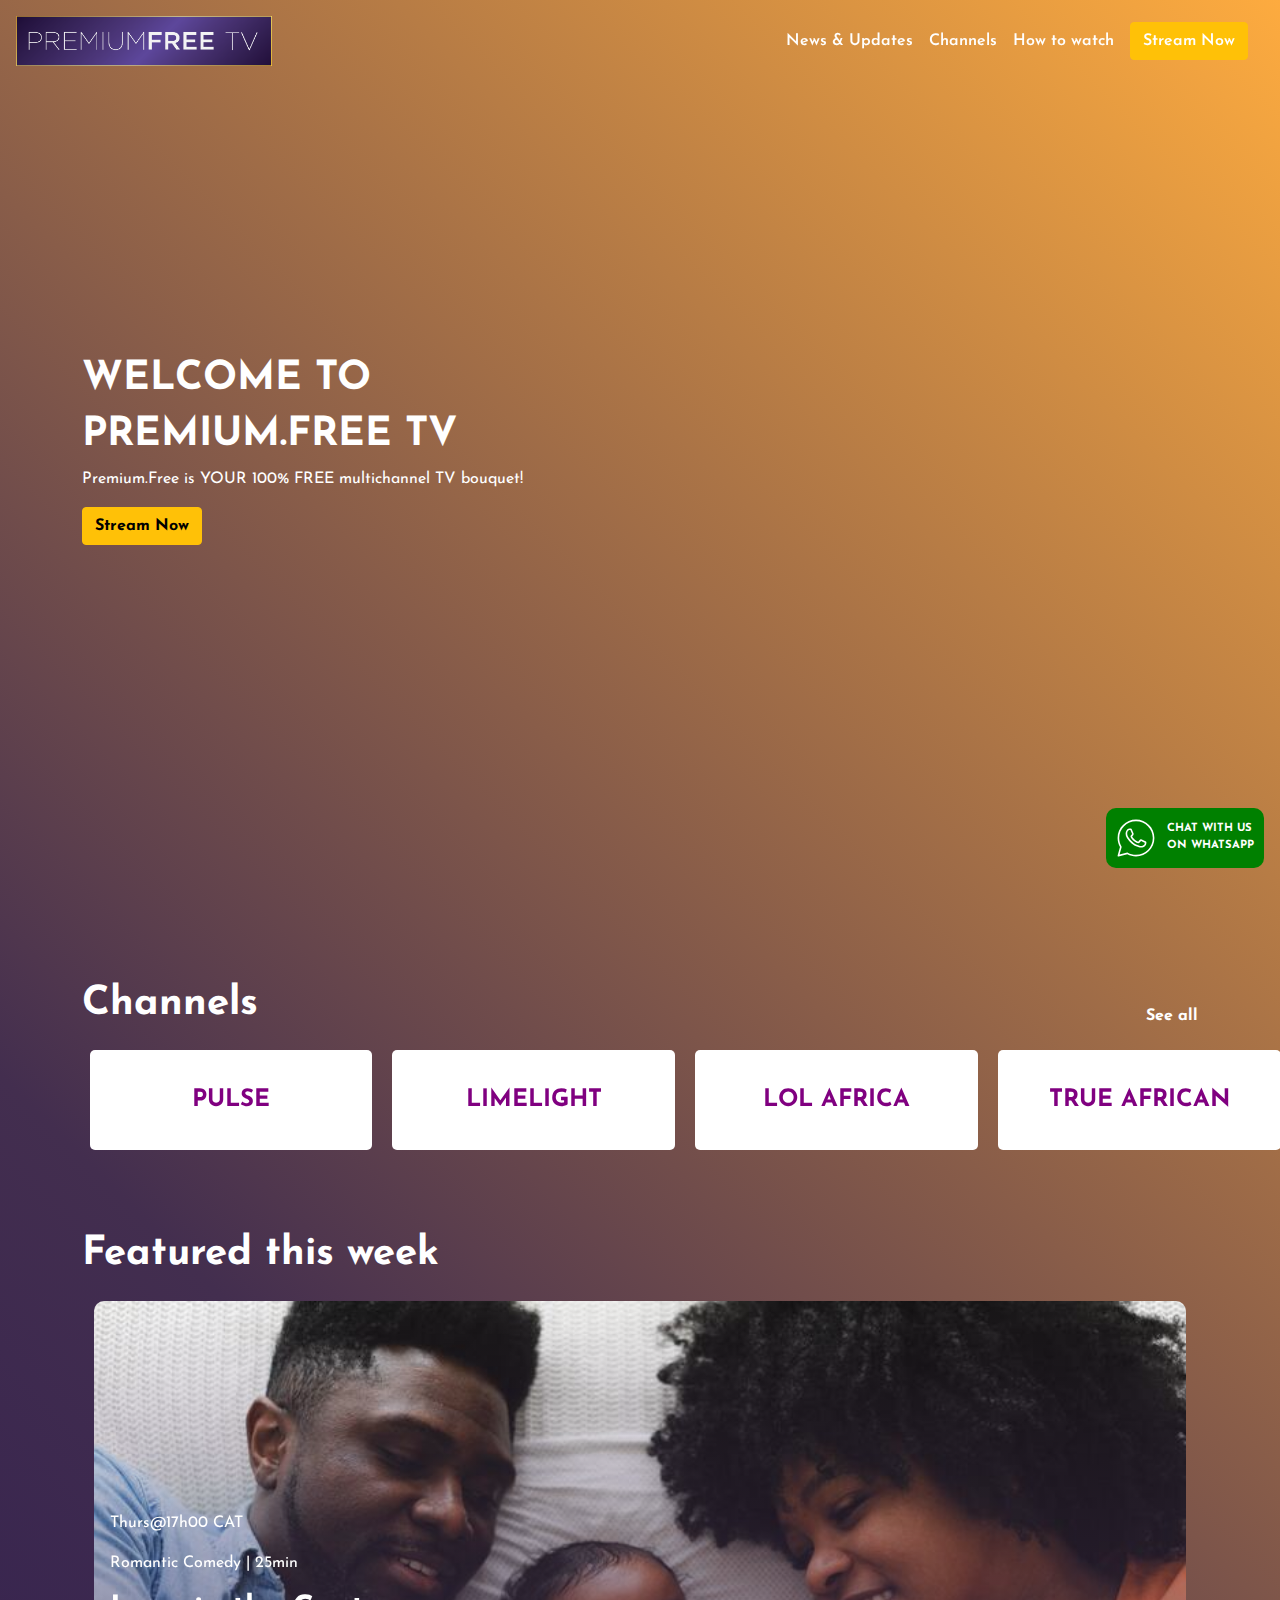
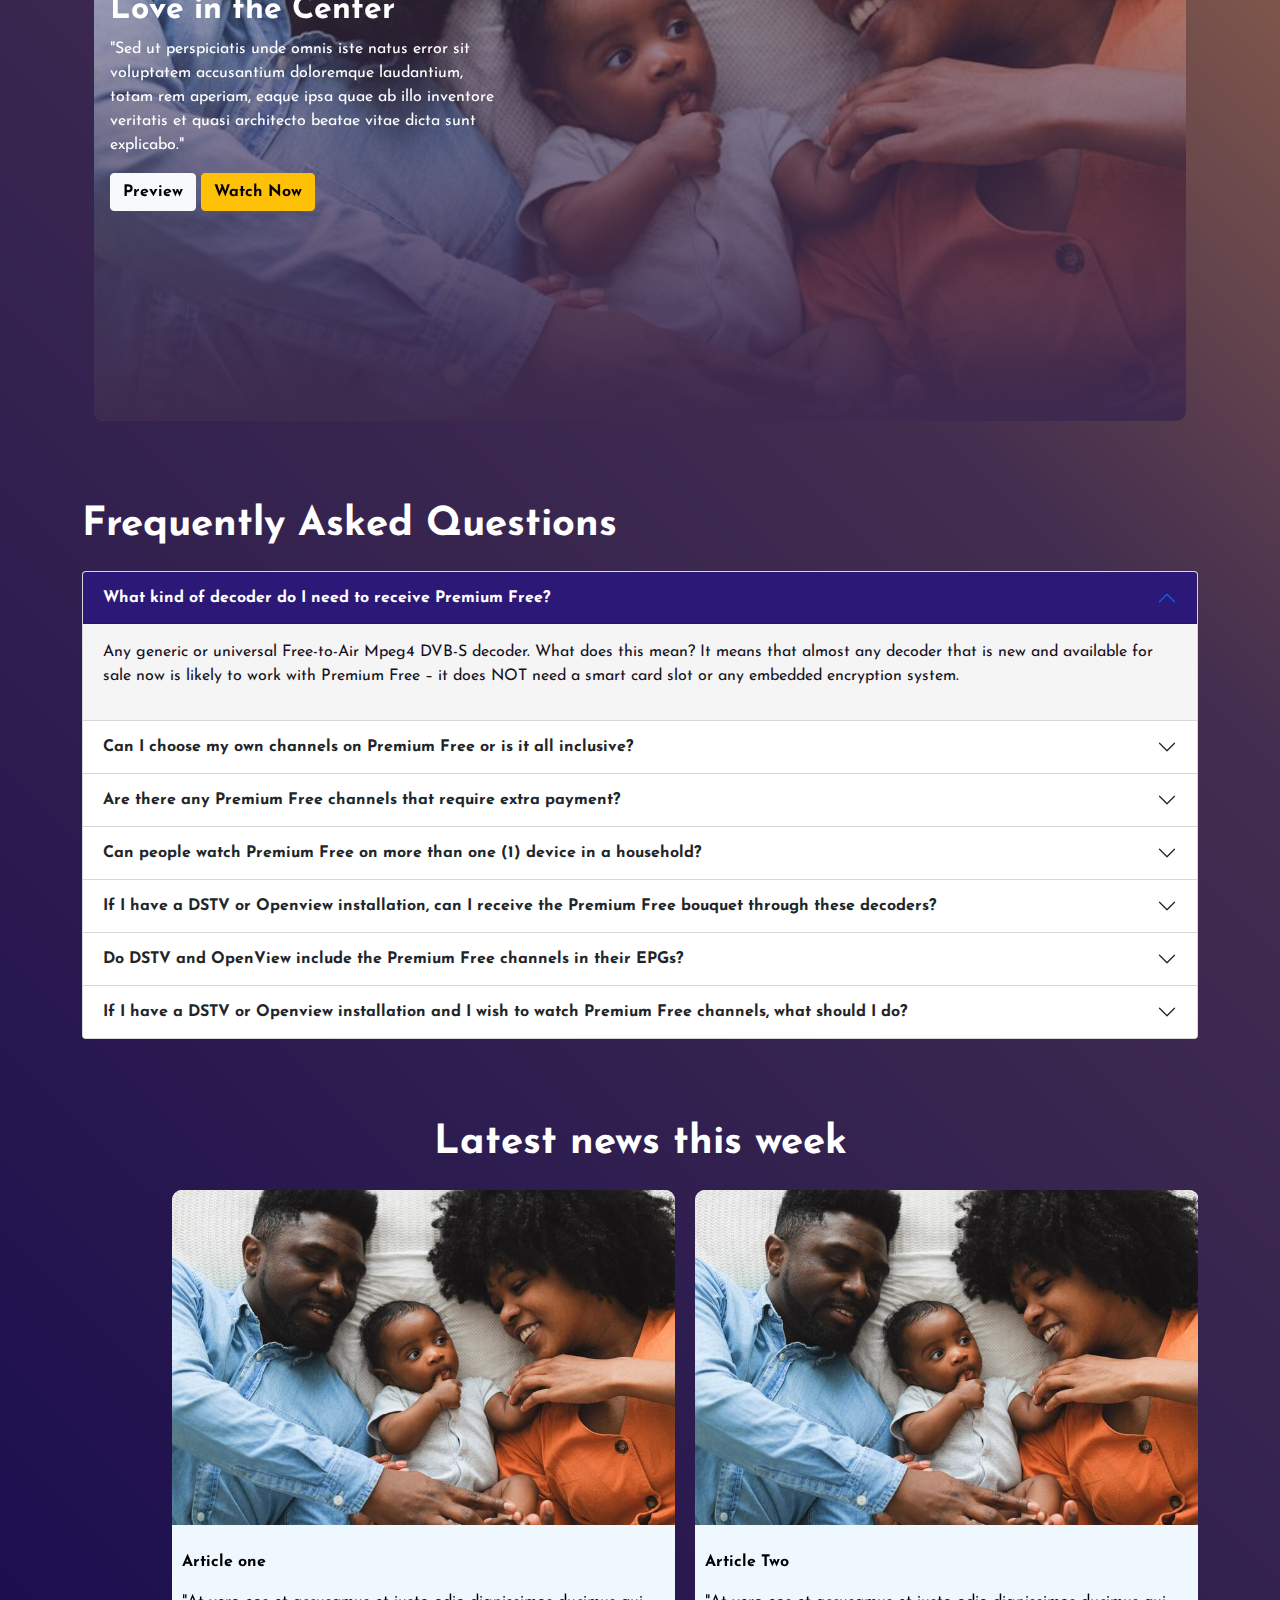
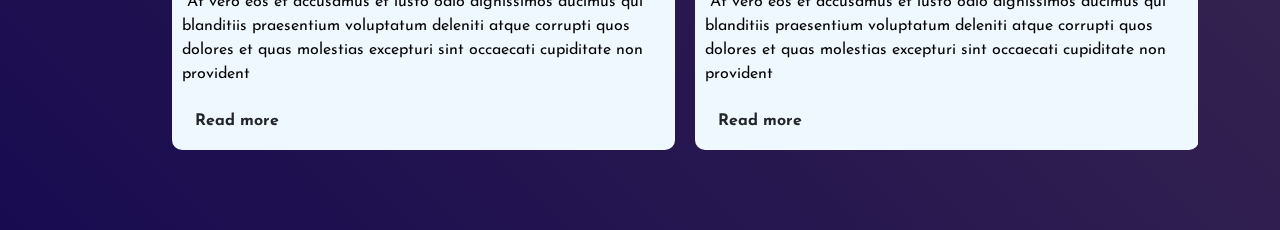
==== commit d50432e2: "[UPDATE] add whatsapp and news/article styling" ====
--- a/index.html
+++ b/index.html
@@ -23,15 +23,24 @@
 			<img src="img/logo.png" alt="" class="img-fluid">
 		</div>
 		<div class="menu">
+			<a href="#" class="menuItem">News & Updates</a>
 			<a href="#" class="menuItem">Channels</a>
-			<a href="#" class="menuItem">Privacy Policy</a>
+			<a href="#" class="menuItem" data-bs-toggle="modal" data-bs-target="#howto-modal">How to watch</a>
 			<div class="cta">
 				<a href="#" class="btn btn-warning">Stream Now</a>
 			</div>
 		</div>
 		<a href="javascript:void(0)" class="_jsMenu btn btn-light">Menu</a>
-		
-	</div>
+	</div>
+
+<!-- CHAT WIDGET ABSOLUTE-->
+<div class="chatWidget">
+	<a href="https://wa.me/27672176298?text=Hello%20I%20help%20with%20your%20services" class="chat">
+		<img src="img/icons/icons8-whatsapp.svg" alt="whatsapp icon" class="img-fluid icon">
+		<span>CHAT WITH US <br>ON WHATSAPP</span>
+	</a>
+</div>
+
 	<div class="hero">
 		<div class="container">
 			<div class="hero--content">
@@ -78,14 +87,15 @@
 			</div>
 		</section>
 
-		<section class="featured">
-			<div class="heading container">
+		<section class="featured container">
+			<div class="heading ">
 				<h1>Featured this week</h1>
-				<a href="#">See all</a>
+				<!-- <a href="#">See all</a> -->
 			</div>
 			<div class="swiper-container featuredSwiper">
 				<div class="swiper-wrapper">
 					<div class="swiper-slide">
+
 						<div class="featuredItem" style="background-image: url('img/featured_poster.jpg');">
 							<div class="featuredContent container">
 								<div class="contentWrapper">
@@ -94,8 +104,8 @@
 								<h2>Love in the Center</h2>
 								<p>"Sed ut perspiciatis unde omnis iste natus error sit voluptatem accusantium doloremque laudantium, totam rem aperiam, eaque ipsa quae ab illo inventore veritatis et quasi architecto beatae vitae dicta sunt explicabo."</p>
 								<div class="playBtns">
-									<a href="#" class="btn btn-light">Preview</a>
-									<a href="#" class="btn btn-warning">Watch Now</a>
+									<a href="javascript:void(0)" class="btn btn-light" data-bs-toggle="modal" data-bs-target="#preview-modal">Preview</a>
+									<a href="javascript:void(0)" class="btn btn-warning">Watch Now</a>
 								</div>
 							</div>
 							</div>
@@ -214,16 +224,125 @@
 	</div>
 	</div>
 </section>
-		<section class="howTo">
-			<div class="row">
-				<div class="col-md-4">
-					
-				</div>
-			</div>
-		</section>
-
+
+<section class="news container">
+	<div class="heading text-center">
+		<h1 class="">Latest news this week</h1>
+	</div>
+	<div class="swiper-container newsSwiper">
+		<div class="swiper-wrapper">
+			<div class="swiper-slide">
+				<div class="article">
+					<img src="img/featured_poster.jpg" alt="" class="img-fluid">
+					<div class="articleContent">
+					<p><b>Article one</b></p>
+					<p>"At vero eos et accusamus et iusto odio dignissimos ducimus qui blanditiis praesentium voluptatum deleniti atque corrupti quos dolores et quas molestias excepturi sint occaecati cupiditate non provident</p>
+					<a href="javascript:void(0)" class="btn">Read more</a>
+				  </div>
+				</div>
+			</div>
+			<div class="swiper-slide">
+				<div class="article">
+					<img src="img/featured_poster.jpg" alt="" class="img-fluid">
+					<div class="articleContent">
+						<p><b>Article Two</b></p>
+						<p>"At vero eos et accusamus et iusto odio dignissimos ducimus qui blanditiis praesentium voluptatum deleniti atque corrupti quos dolores et quas molestias excepturi sint occaecati cupiditate non provident</p>
+						<a href="javascript:void(0)" class="btn">Read more</a>
+					</div>
+				</div>
+			</div>
+			<div class="swiper-slide">
+				<div class="article">
+					<img src="img/featured_poster.jpg" alt="" class="img-fluid">
+					<div class="articleContent">
+						<p><b>Article Three</b></p>
+						<p>"At vero eos et accusamus et iusto odio dignissimos ducimus qui blanditiis praesentium voluptatum deleniti atque corrupti quos dolores et quas molestias excepturi sint occaecati cupiditate non provident</p>
+						<a href="javascript:void(0)" class="btn">Read more</a>
+					</div>
+				</div>
+			</div>
+		</div>
+	</div>	
+</section>
 
 </main>
+
+
+<div class="modals">
+
+	<div class="modal fade" id="preview-modal">
+		<div class="modal-dialog modal-dialog-centered">
+			<div class="modal-content">
+				<video src="media/videos/vid.mp4" class="video" id="preview-video"></video>
+			</div>
+		</div>
+	</div>
+
+	<!-- how to watch -->
+	<div class="modal fade" id="howto-modal">
+		<div class="modal-dialog modal-dialog-centered modal-xl">
+			<div class="modal-content">
+				<section class="howTo container">
+					<div class="heading">
+						<h1>How to watch</h1>
+					</div>
+					<div class="row">
+						<!-- 1 -->
+						<div class="col-md-4">
+							<div class="howToItem">
+								<h4>Francophone Africa</h4>
+								<h4>Free-to-Air Satellite 10 Channels</h4>
+								<h4>Eutelsat 16A</h4>
+								<img src="https://premiumfree.tv/wp-content/uploads/2022/03/Eutelsat-16A-1.jpg" alt="" class="img-fluid">
+								<p class="py-3"><b>EUTELSAT 16A @16° East</b></p>
+								<ul>
+									<li>Frequency: 12686 MHz</li>
+									<li>Polarisation: Horizontal</li>
+									<li>Modulation: VB-S2/8-PSK</li>
+									<li>FEC: 3/4</li>
+								</ul>
+							</div>
+						</div>
+						<!-- 2 -->
+						<div class="col-md-4">
+							<div class="howToItem">
+								<h4>East and Southern Africa</h4>
+								<h4>Free-to-Air Satellite 18 Channels</h4>
+								<h4>Eutelsat 7B</h4>
+								<img src="https://premiumfree.tv/wp-content/uploads/2022/03/Eutelsat-7B-1.jpg" alt="" class="img-fluid">
+								<p class="py-3"><b>EUTELSAT 7B @ 7° East</b></p>
+								<ul>
+									<li>Frequency: 10845 MHz</li>
+									<li>Polarisation: Horizontal</li>
+									<li>Modulation: DVB/8-PSK</li>
+									<li>FEC: 2/3</li>
+								</ul>
+							</div>
+						</div>
+						<!-- 3 -->
+						<div class="col-md-4">
+							<div class="howToItem">
+								<h4>South Africa and Pan Africa</h4>
+								<h4>Free-to-Air Satellite 18 Channels</h4>
+								<h4>Intelsat IS20</h4>
+								<img src="https://premiumfree.tv/wp-content/uploads/2022/03/image018.png" alt="" class="img-fluid">
+								<p class="py-3"><b>INTELSAT IS20 @ 68.5° East</b></p>
+								<ul>
+									<li>Frequency: 12722</li>
+									<li>Polarisation: Horizontal</li>
+									<li>Symbol Rate: 30000</li>
+									<li>Modulation: DVB-S</li>
+									<li>FEC: 1/2</li>
+								</ul>
+							</div>
+						</div>
+					</div>
+				</section>
+			</div>
+		</div>
+	</div>
+
+</div>
 	<script src="vendors/js/alpine.js"></script>
 	<script src="vendors/js/bootstrap.min.js"></script>
 	<script src="vendors/js/swiper.min.js"></script>
--- a/css/style.css
+++ b/css/style.css
@@ -2,6 +2,7 @@
 	--primary-color: #432e4f;
 	--accent-color: #fdab3f;
 	--secondary-color: #180b50;
+	--plyr-color-main: #180b50;
 }
 
 *{}
@@ -39,6 +40,18 @@
 a.btn{
 	font-weight: bold;
 }
+
+.chatWidget{position: fixed;/*! width: 20vw; *//*! min-width: 80px; */background-color: green;border-radius: 10px;padding: 10px;z-index: 100;bottom: 2em;right: 1em;}
+.chat{display: flex;align-items: center;font-size: 0.7em;}
+.chat:hover{
+	color: #fff;
+}
+.chat img{
+	
+	width: 40px;
+	margin-right: 1em;
+}
+
 
 .scrolled .navigation{
 	background-color: rgba(255,255,255,0.3);
@@ -163,7 +176,6 @@
 
 
 .featuredItem{
-
 	height: 80vh;
 	background-color: teal;
 	background-repeat: no-repeat;
@@ -172,6 +184,8 @@
 	display: flex;
 	align-items: center;
 	position:relative;
+	border-radius: 10px;
+	overflow: hidden;
 }
 
 .featuredItem::after{
@@ -215,15 +229,51 @@
 	color: inherit;
 }
 
+.news{
+	
+}
+
+.news .heading{
+	justify-content: center;
+}
+
+.news .heading h1{
+	
+}
+
 .howto{
 
 }
 
-/*.color-change-2x {
-	-webkit-animation: color-change-2x 2s linear infinite alternate both;
-	        animation: color-change-2x 2s linear infinite alternate both;
-}*/
-
+.howToItem{
+	padding: 1em 10px;
+	background-color: #ffb609;
+	border-radius: 10px;
+	color: #000;
+}
+
+.howToItem img{
+	
+	width: 100%;
+	height: 33vh;
+	object-fit: cover;
+}
+
+.article{
+	border-radius: 10px;
+	overflow: hidden;
+	background-color: aliceblue;
+	color: #000;
+}
+
+.article img{
+	
+	margin-bottom: 15px;
+}
+
+.articleContent{
+	padding: 10px;
+}
 
 @keyframes color-change-2x {
   0% {
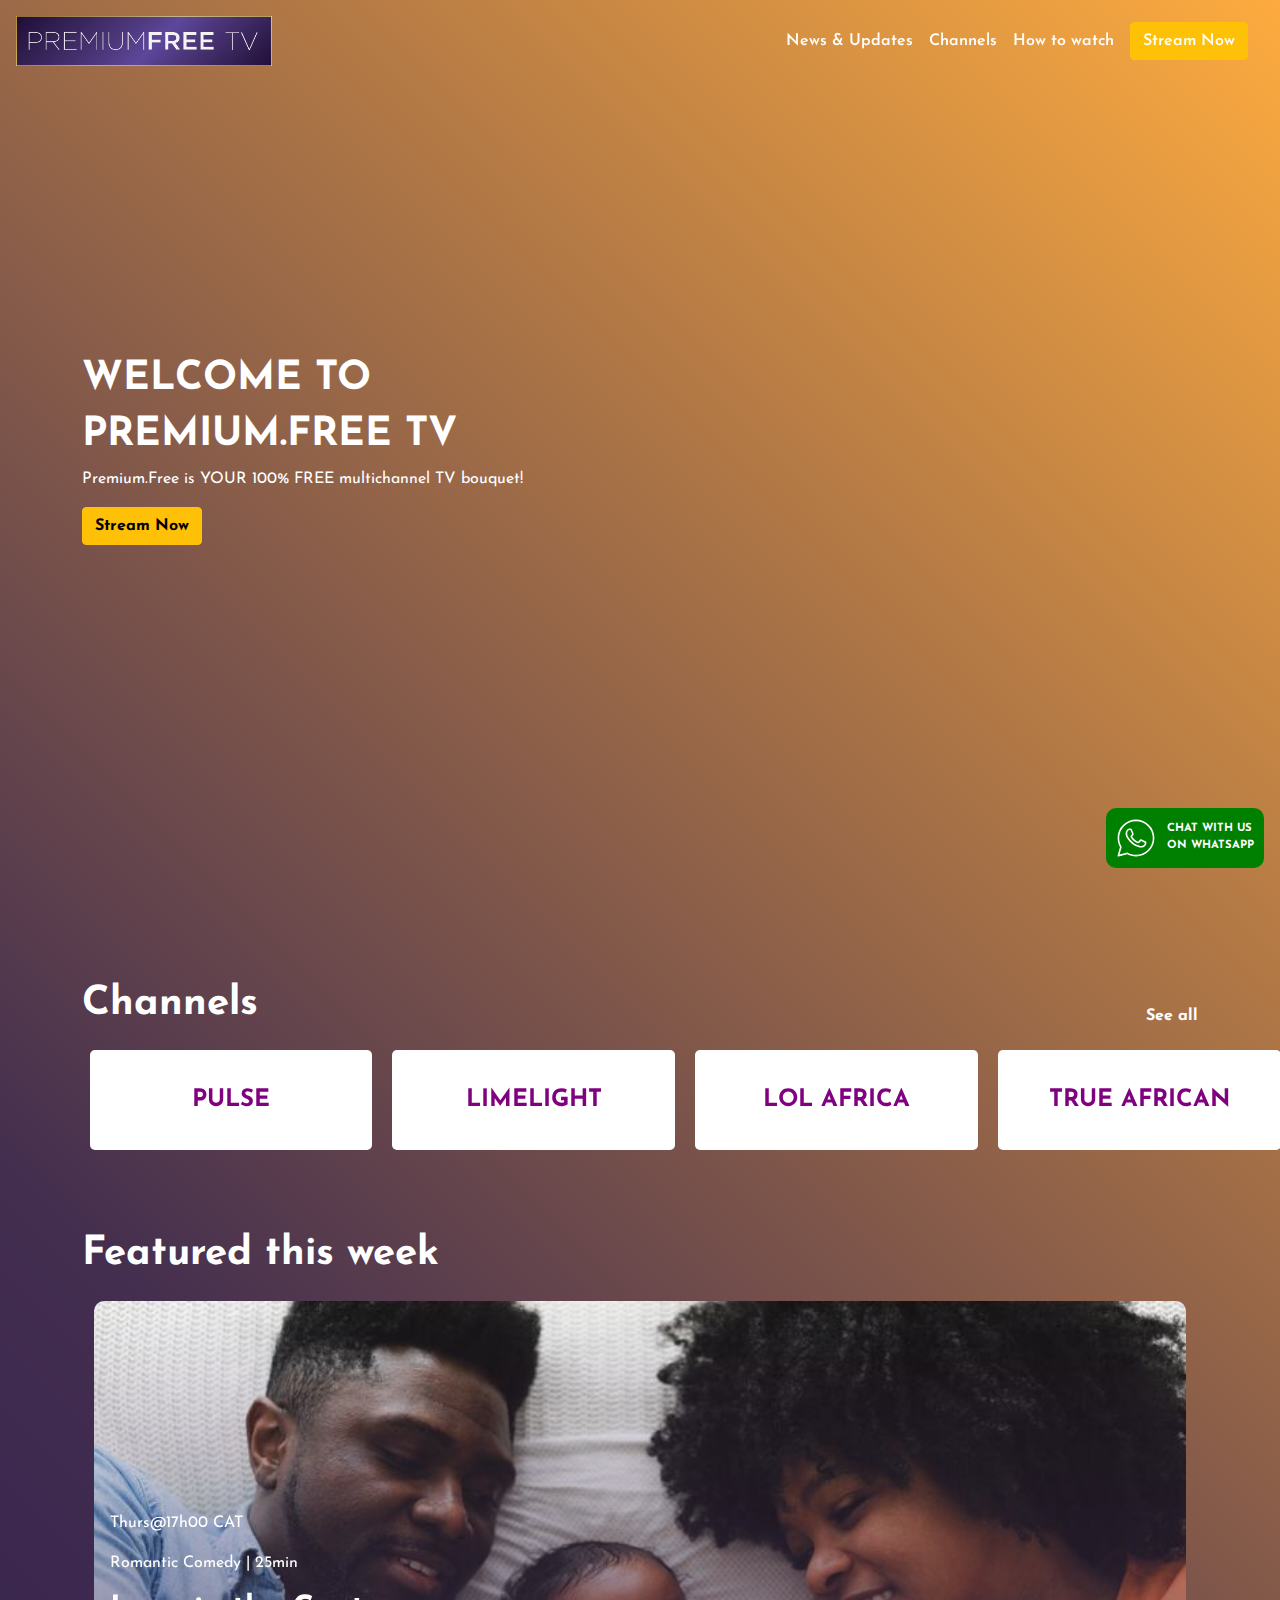
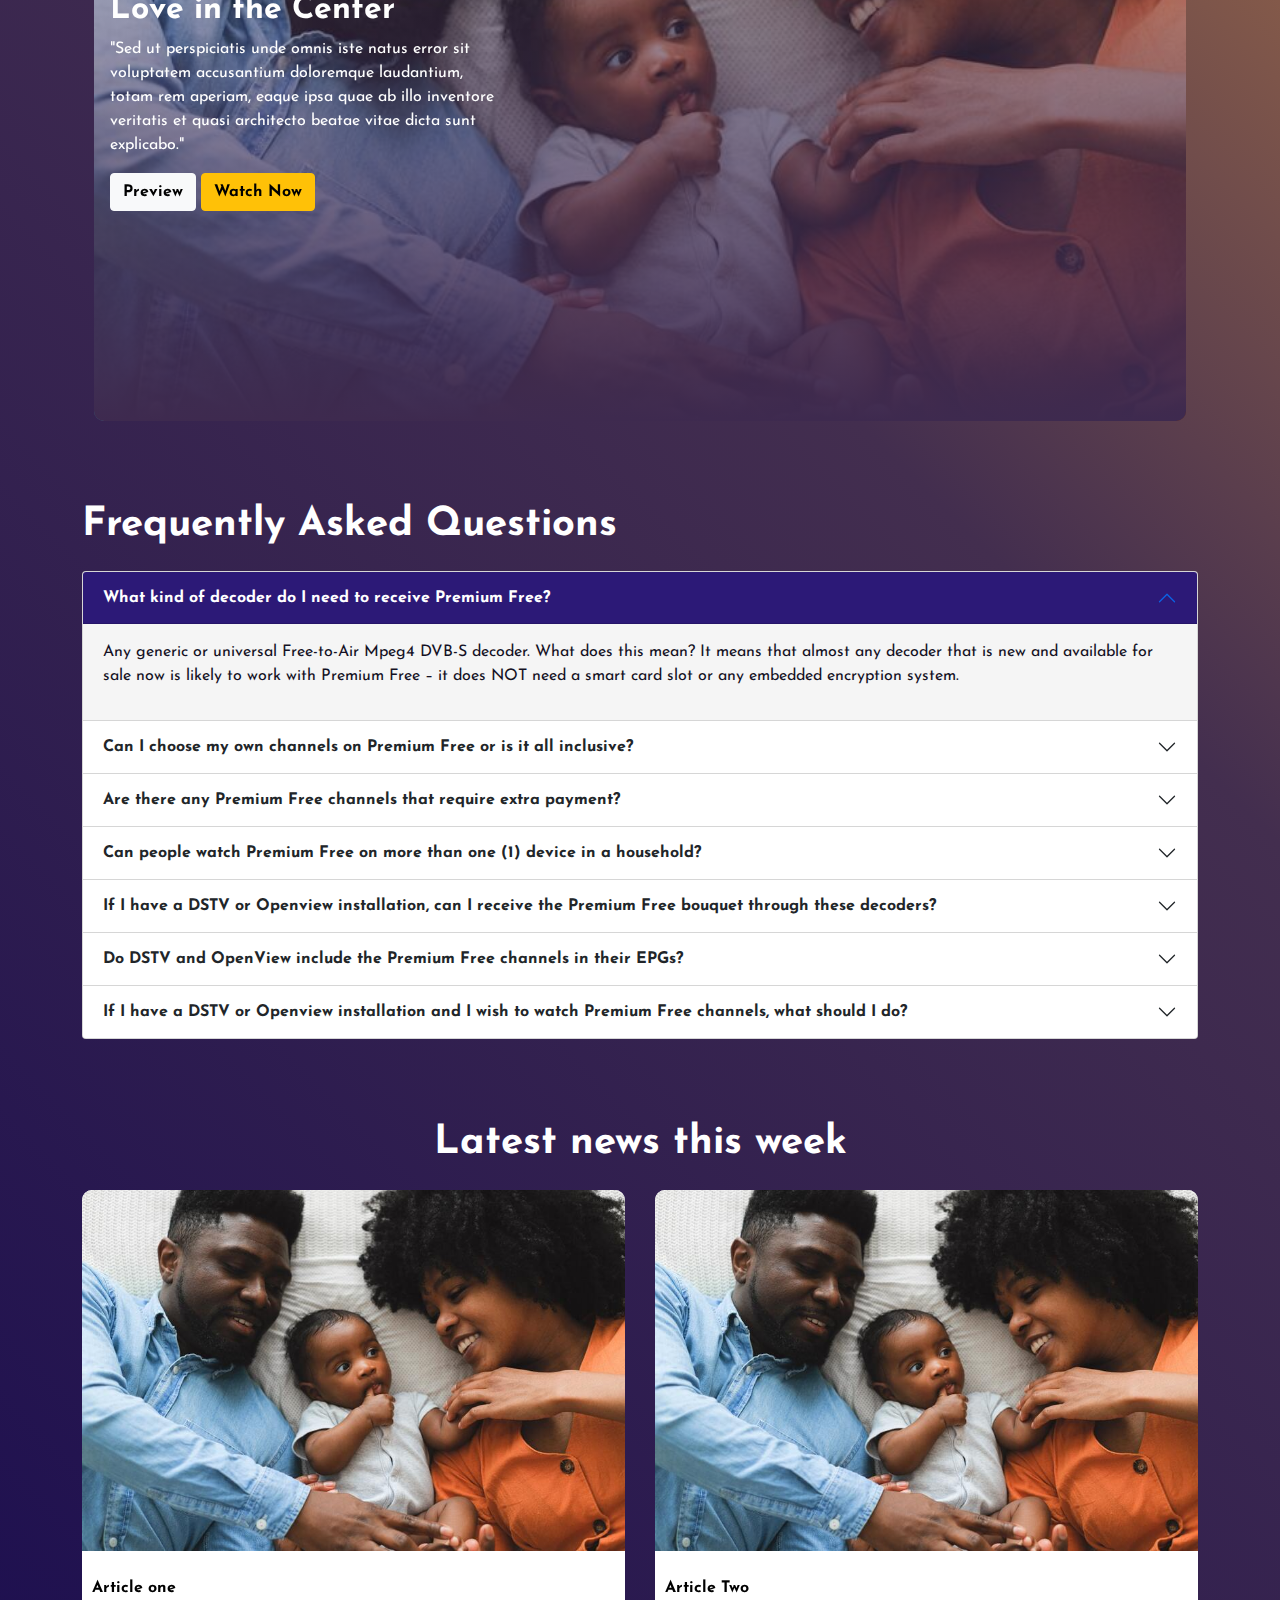
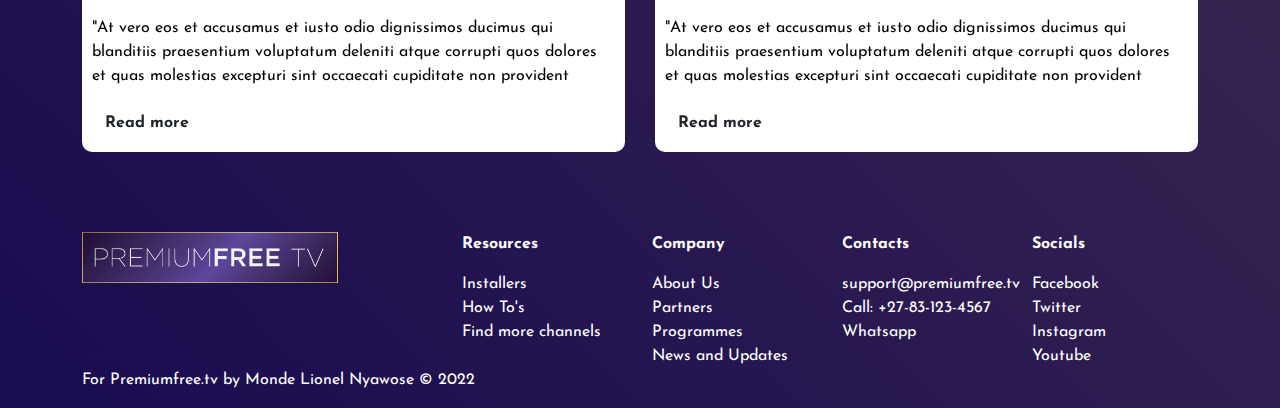
==== commit fc70d253: "[channel page]" ====
--- a/index.html
+++ b/index.html
@@ -24,7 +24,7 @@
 		</div>
 		<div class="menu">
 			<a href="#" class="menuItem">News & Updates</a>
-			<a href="#" class="menuItem">Channels</a>
+			<a href="channels.html" class="menuItem">Channels</a>
 			<a href="#" class="menuItem" data-bs-toggle="modal" data-bs-target="#howto-modal">How to watch</a>
 			<div class="cta">
 				<a href="#" class="btn btn-warning">Stream Now</a>
@@ -35,7 +35,7 @@
 
 <!-- CHAT WIDGET ABSOLUTE-->
 <div class="chatWidget">
-	<a href="https://wa.me/27672176298?text=Hello%20I%20help%20with%20your%20services" class="chat">
+	<a href="https://wa.me/27672176298?text=Hello%20I%20need%20help%20with%20your%20services" class="chat" target="_blank">
 		<img src="img/icons/icons8-whatsapp.svg" alt="whatsapp icon" class="img-fluid icon">
 		<span>CHAT WITH US <br>ON WHATSAPP</span>
 	</a>
@@ -51,6 +51,7 @@
 			</div>
 		</div>
 	</div>
+
 		<section class="channels">
 			<div class="heading container">
 				<h1>Channels</h1>
@@ -265,6 +266,56 @@
 	</div>	
 </section>
 
+
+<footer>
+	<div class="container">
+		<!-- prefooter -->
+	<div class="row">
+		<div class="col-md-4">
+			<img src="img/logo.png" alt="" class="img-fluid logo">
+		</div>
+
+		<div class="col-md-2">
+				<p><b>Resources</b></p>
+			<div class="resources">
+				<a href="#" class="footerItem">Installers</a>
+				<a href="#" class="footerItem">How To's</a>
+				<a href="#" class="footerItem">Find more channels</a>
+			</div>
+		</div>
+		<div class="col-md-2">
+				<p><b>Company</b></p>
+			<div class="solutions">
+				<a href="#" class="footerItem">About Us</a>
+				<a href="#" class="footerItem">Partners</a>
+				<a href="#" class="footerItem">Programmes</a>
+				<a href="#" class="footerItem">News and Updates</a>
+			</div>
+		</div>
+		<div class="col-md-2">
+				<p><b>Contacts</b></p>
+			<div class="contact">
+				<a href="mailto:support@premiumfree.tv" class="footerItem">support@premiumfree.tv</a>
+				<a href="tel:+27831234567" class="footerItem">Call: +27-83-123-4567</a>
+				<a href="https://wa.me/270831234567" class="footerItem">Whatsapp</a>
+			</div>
+		</div>
+		<div class="col-md-2">
+			<p><b>Socials</b></p>
+			<div class="socials">
+				<a href="javascript:void(0)" class="footerItem">Facebook</a>
+				<a href="javascript:void(0)" class="footerItem">Twitter</a>
+				<a href="javascript:void(0)" class="footerItem">Instagram</a>
+				<a href="javascript:void(0)" class="footerItem">Youtube</a>
+			</div>
+		</div>
+	</div>
+	<!-- footer -->
+	<div class="copyright">
+		<p>For Premiumfree.tv by Monde Lionel Nyawose &copy; 2022</p>
+	</div>
+</div>
+</footer>
 </main>
 
 
@@ -282,10 +333,17 @@
 	<div class="modal fade" id="howto-modal">
 		<div class="modal-dialog modal-dialog-centered modal-xl">
 			<div class="modal-content">
-				<section class="howTo container">
-					<div class="heading">
+				<a href="javascript:void(0)" data-bs-dismiss="modal" class="closeBtn">
+					<svg width="17px" height="17px" viewBox="0 0 17 17" version="1.1" xmlns="http://www.w3.org/2000/svg" xmlns:xlink="http://www.w3.org/1999/xlink">
+						<g>
+						</g>
+						<path d="M9.207 8.5l6.646 6.646-0.707 0.707-6.646-6.646-6.646 6.646-0.707-0.707 6.646-6.646-6.647-6.646 0.707-0.707 6.647 6.646 6.646-6.646 0.707 0.707-6.646 6.646z" fill="#000000" />
+					</svg>
+				</a>
+				<div class="howTo container">
+	
 						<h1>How to watch</h1>
-					</div>
+				
 					<div class="row">
 						<!-- 1 -->
 						<div class="col-md-4">
@@ -337,7 +395,7 @@
 							</div>
 						</div>
 					</div>
-				</section>
+				</div>
 			</div>
 		</div>
 	</div>
--- a/css/style.css
+++ b/css/style.css
@@ -20,6 +20,10 @@
 	color: #fff;
 }
 
+a:hover{
+	color: var(--accent-color);
+}
+
 p{
 
 }
@@ -41,8 +45,25 @@
 	font-weight: bold;
 }
 
-.chatWidget{position: fixed;/*! width: 20vw; *//*! min-width: 80px; */background-color: green;border-radius: 10px;padding: 10px;z-index: 100;bottom: 2em;right: 1em;}
-.chat{display: flex;align-items: center;font-size: 0.7em;}
+.closeBtn{
+	padding: 1em;
+	text-align: right;
+}
+.chatWidget{
+	position: fixed;
+	background-color: green;
+	border-radius: 10px;
+	padding: 10px;
+	z-index: 100;
+	bottom: 2em;
+	right: 1em;
+}
+
+.chat{
+	display: flex;
+	align-items: center;
+	font-size: 0.7em;
+}
 .chat:hover{
 	color: #fff;
 }
@@ -233,6 +254,10 @@
 	
 }
 
+.news .newsSwiper{
+	padding: 0;
+}
+
 .news .heading{
 	justify-content: center;
 }
@@ -243,6 +268,11 @@
 
 .howto{
 
+}
+
+
+.howTo h1{
+	color: #000;
 }
 
 .howToItem{
@@ -250,6 +280,7 @@
 	background-color: #ffb609;
 	border-radius: 10px;
 	color: #000;
+	margin-bottom: 2em;
 }
 
 .howToItem img{
@@ -262,7 +293,7 @@
 .article{
 	border-radius: 10px;
 	overflow: hidden;
-	background-color: aliceblue;
+	background-color: #fff;
 	color: #000;
 }
 
@@ -273,6 +304,91 @@
 
 .articleContent{
 	padding: 10px;
+}
+
+
+.footerItem{
+  display: block;	
+  font-weight: normal;
+}
+
+
+
+.copyright{
+	
+}
+
+.copyright p{
+	
+}
+
+.video{
+	width: 100%;
+}
+
+.channel-page .hero{
+	height: 70vh;
+	background: unset;
+}
+
+.channel-page .nav-link{
+
+	border: none;
+	width: 50%;
+	text-align: center;
+	color: aliceblue;
+	border-radius: 0;
+	background-color: var(--accent-color);
+}
+
+.channel-page #nav-tab{
+	
+	border: none;
+	justify-content: center;
+}
+
+.channel-page .tab-content{
+	margin-top:2em;
+}
+
+.channel-page .channelItem{
+	height: 400px;
+	background-color: #fff;
+	color: #000;
+	display: flex;
+	border-radius: 10px;
+	overflow: hidden;
+	position:relative;
+	flex-flow: column;
+	margin-bottom: 2em;
+}
+.channelItem::after{
+/* 	content: '';
+	position: absolute;
+	top:0;
+	height: 100%;
+	width: 100%;
+	background-color: #00808040; */
+}
+.channel-page .channelItem p{
+	
+}
+
+.channelItem .content{
+	position: absolute;
+	bottom: 0;
+	background-color: #fff;
+	width: 100%;
+	z-index: 1;
+	height: 20%;
+	text-align: center;
+	padding: 1em;
+}
+
+.channelItem video{
+	height: 100%;
+	width: auto;
+	object-fit: cover;
 }
 
 @keyframes color-change-2x {
--- a/css/responsive.css
+++ b/css/responsive.css
@@ -8,6 +8,10 @@
 
 @media (max-width: 460px){
 	*{}
+	
+	.channel a{
+		font-size: 1rem;
+	}
 	.logo{
 		width: 60vw;
 	}
@@ -26,6 +30,10 @@
 		height:100%;
 		left: 0;
 		opacity: 0.7
+	}
+	
+	.channel-page .hero::after{
+		display: none;
 	}
 	
 	.hero .hero--content{
@@ -94,4 +102,8 @@
 		margin: 0;
 		display: block;
 	}
+	
+	.channel-page .channelItem{
+		height: 30vh;
+	}
 }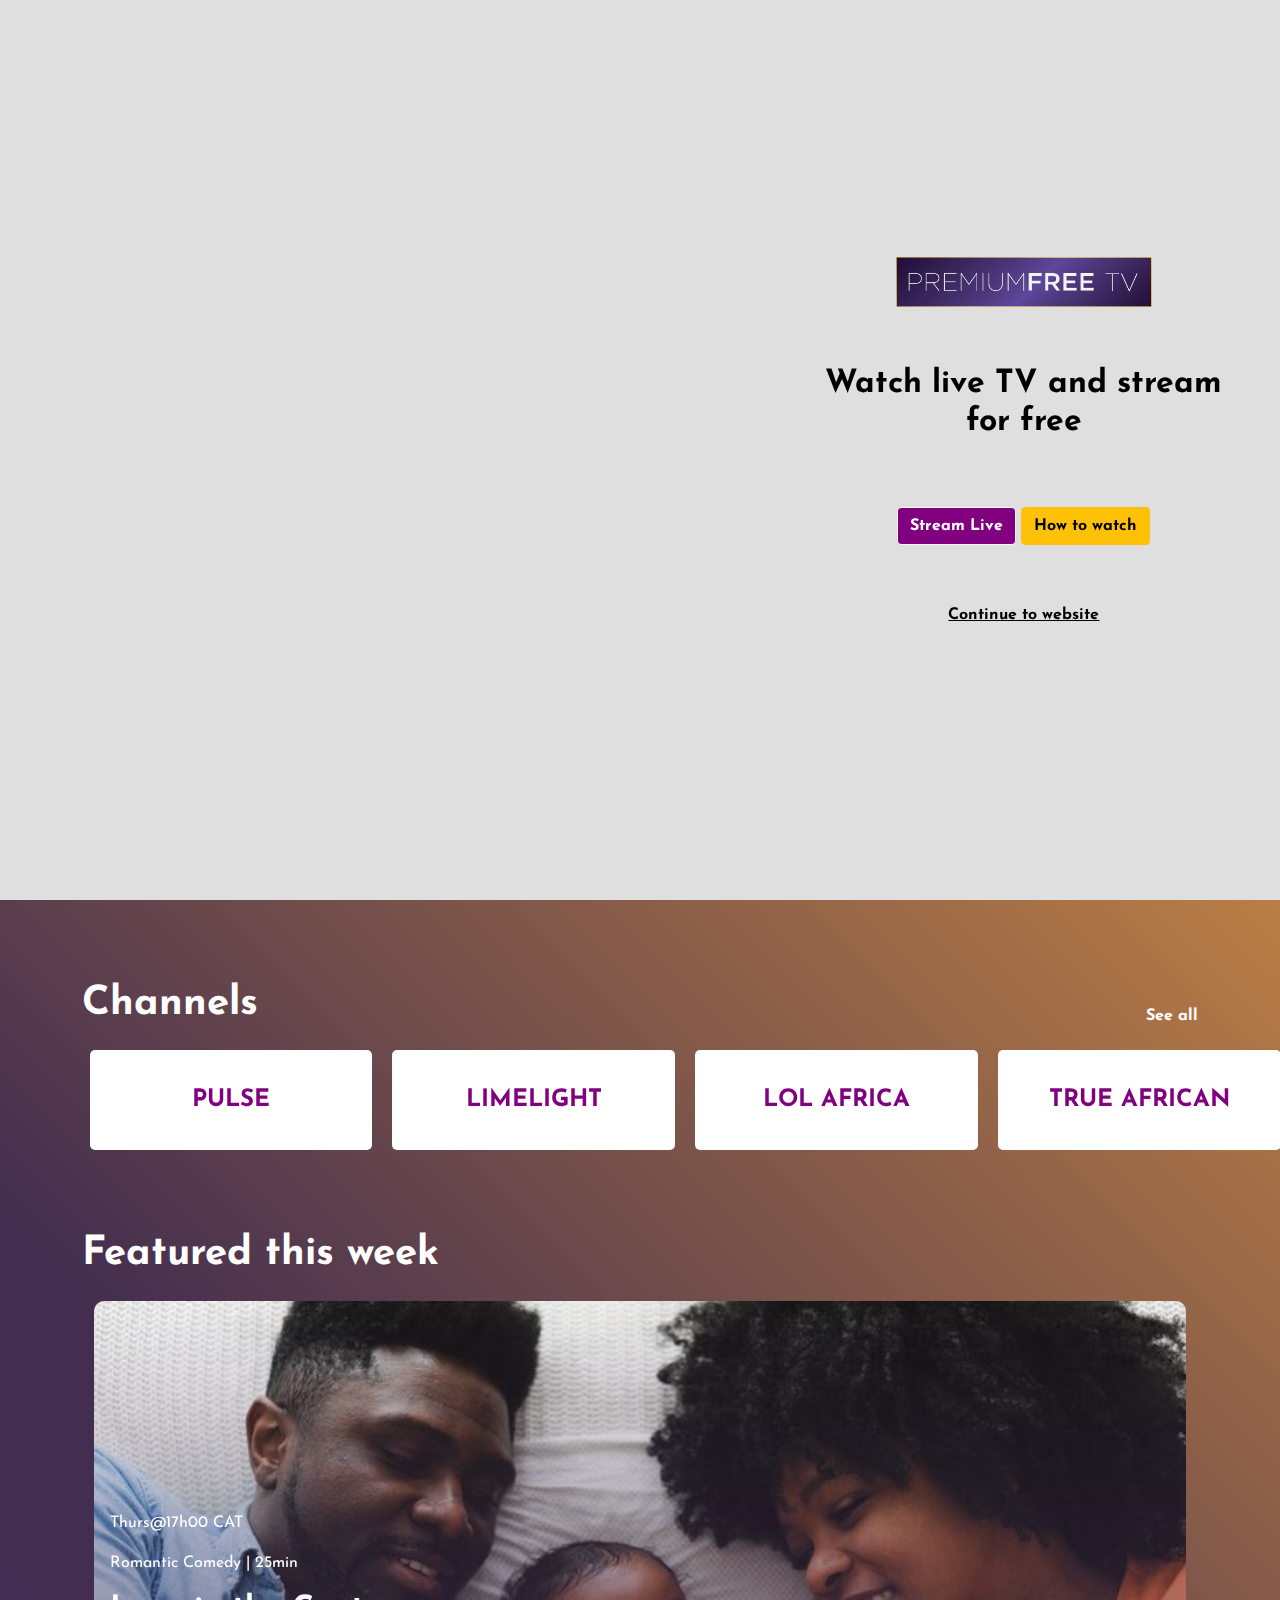
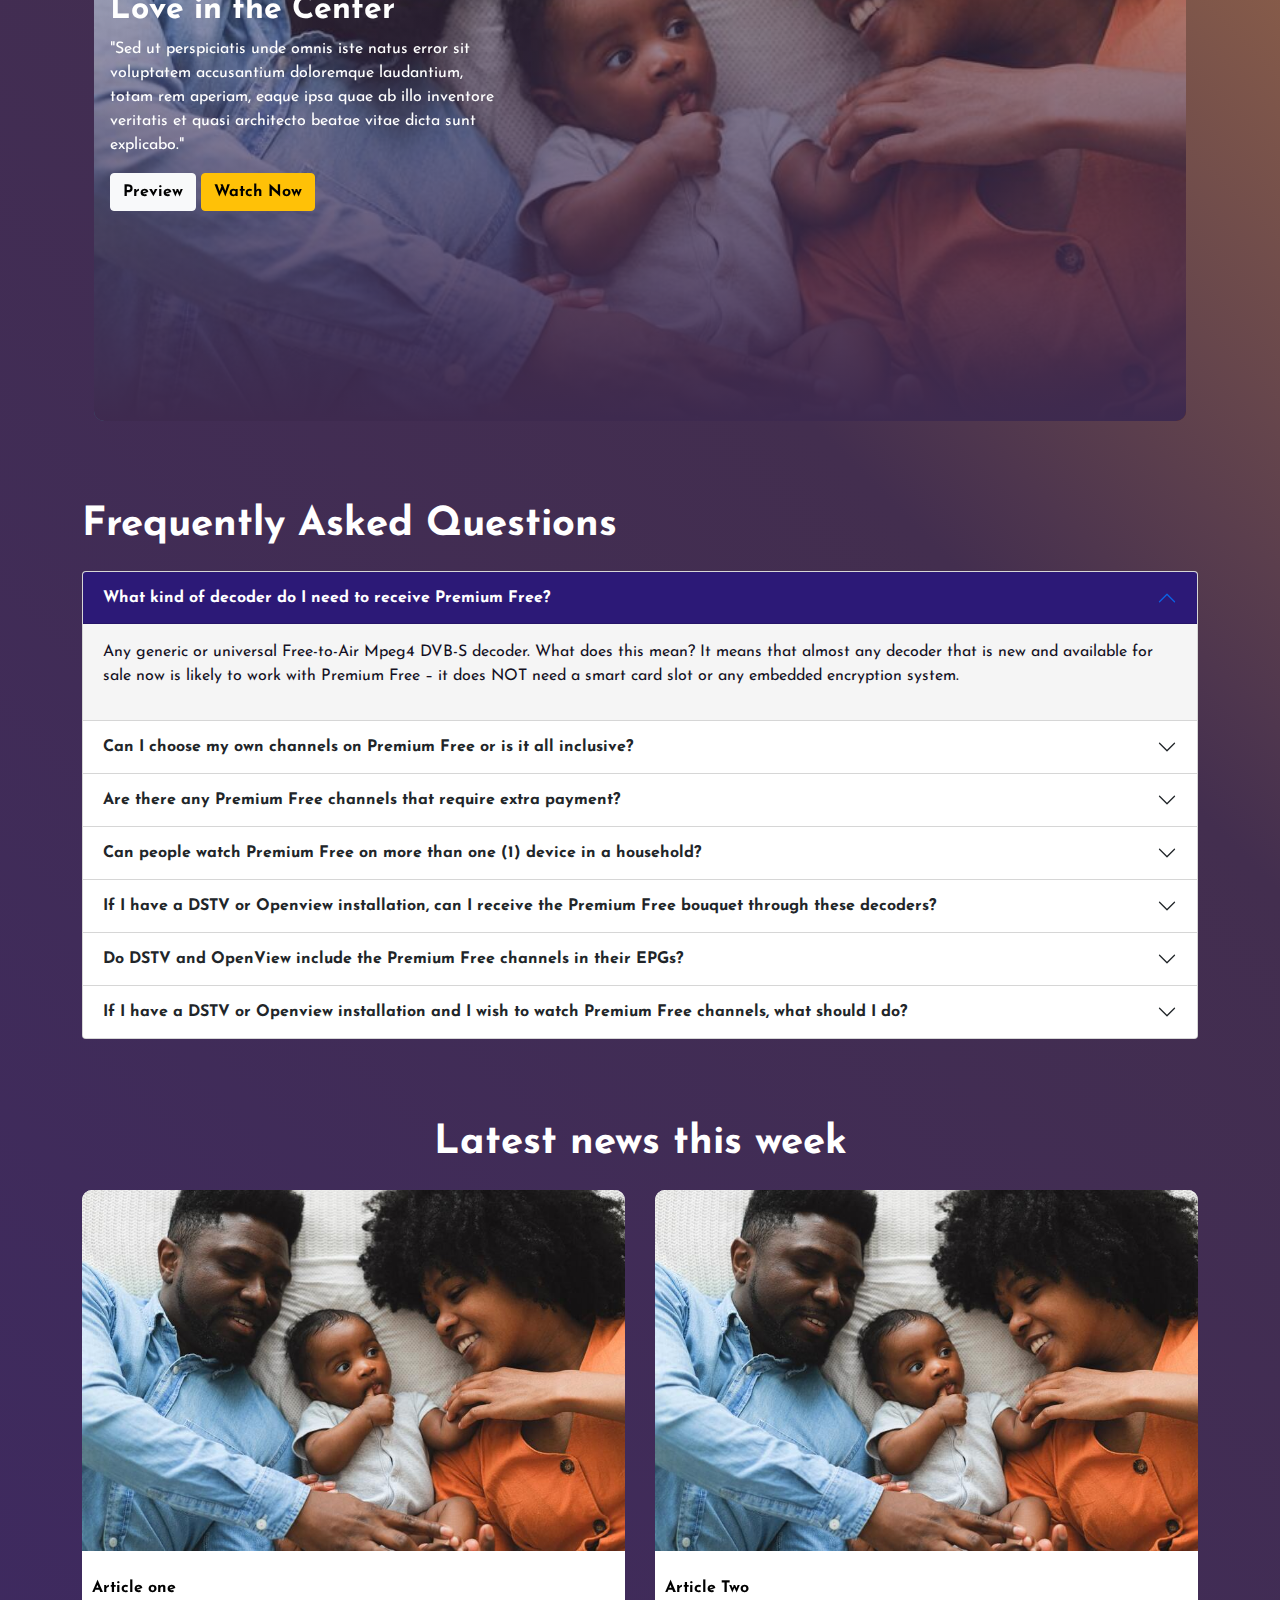
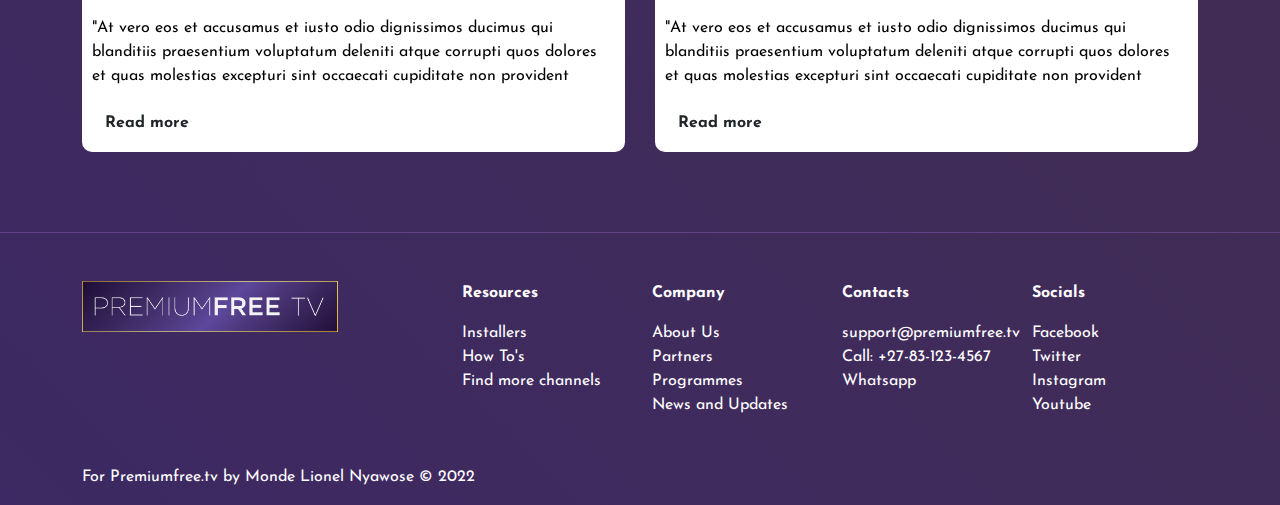
==== commit e0cc6b97: "[update] add loader and map out js for index" ====
--- a/index.html
+++ b/index.html
@@ -13,8 +13,32 @@
 	<link rel="stylesheet" href="css/style.css">
 	<link rel="stylesheet" href="css/animations.css">
 	<link rel="stylesheet" href="css/responsive.css">
+	<link rel="icon" href="https://premiumfree.tv/wp-content/uploads/2021/03/PF-Favicon.png" sizes="32x32">
+	<style>
+		.loading .loader{
+
+		}
+	</style>
 </head>
 <body class="loading">
+
+	<!-- loader -->
+	<div class="loader">
+		<div class="bg_img">
+			<img src="https://premiumfree.tv/wp-content/uploads/2022/09/tttt.png" alt="" class="img-fluid">
+		</div>
+		<div class="loader-content">
+			<img src="img/logo.png" alt="" class="logo img-fluid">
+			<h2>Watch live TV and stream for free</h2>
+			<div class="btns">
+				<a href="https://video.premiumfree.tv/" class="btn btn-light">Stream Live</a>
+				<a href="javascript:void(0)" class="btn btn-warning">How to watch</a>
+			</div>
+			<p>
+				<a href="javascript:void(0)" class="_jsLoader">Continue to website</a>
+			</p>
+		</div>
+	</div>
 	<!-- timer -->
 
 <main>
@@ -23,11 +47,11 @@
 			<img src="img/logo.png" alt="" class="img-fluid">
 		</div>
 		<div class="menu">
-			<a href="#" class="menuItem">News & Updates</a>
+			<a href="#news" class="menuItem">News & Updates</a>
 			<a href="channels.html" class="menuItem">Channels</a>
 			<a href="#" class="menuItem" data-bs-toggle="modal" data-bs-target="#howto-modal">How to watch</a>
 			<div class="cta">
-				<a href="#" class="btn btn-warning">Stream Now</a>
+				<a href="https://video.premiumfree.tv/" class="btn btn-warning">Stream Now</a>
 			</div>
 		</div>
 		<a href="javascript:void(0)" class="_jsMenu btn btn-light">Menu</a>
@@ -47,15 +71,15 @@
 				<h1>WELCOME TO</h1>
 				<h1>PREMIUM.FREE TV</h1>
 				<p>Premium.Free is YOUR 100% FREE multichannel TV bouquet!</p>
-				<a href="#" class="btn btn-warning">Stream Now</a>
-			</div>
-		</div>
-	</div>
-
-		<section class="channels">
+				<a href="https://video.premiumfree.tv/" class="btn btn-warning">Stream Now</a>
+			</div>
+		</div>
+	</div>
+
+		<section class="channels" id="channels">
 			<div class="heading container">
 				<h1>Channels</h1>
-				<a href="#">See all</a>
+				<a href="channels.html">See all</a>
 			</div>
 			<div class="swiper-container channelSwiper">
 				<div class="swiper-wrapper">
@@ -88,7 +112,7 @@
 			</div>
 		</section>
 
-		<section class="featured container">
+		<section class="featured container" id="featured">
 			<div class="heading ">
 				<h1>Featured this week</h1>
 				<!-- <a href="#">See all</a> -->
@@ -226,7 +250,7 @@
 	</div>
 </section>
 
-<section class="news container">
+<section class="news container" id="news">
 	<div class="heading text-center">
 		<h1 class="">Latest news this week</h1>
 	</div>
@@ -406,5 +430,6 @@
 	<script src="vendors/js/swiper.min.js"></script>
 	<script src="vendors/js/plyr.min.js"></script>
 	<script src="js/main.js"></script>
+	<script src="js/scroll.js"></script>
 </body>
 </html>--- a/css/style.css
+++ b/css/style.css
@@ -1,7 +1,7 @@
 :root{
 	--primary-color: #432e4f;
 	--accent-color: #fdab3f;
-	--secondary-color: #180b50;
+	--secondary-color: #3d2963;
 	--plyr-color-main: #180b50;
 }
 
@@ -26,6 +26,7 @@
 
 p{
 
+	color: inherit;
 }
 
 h1,h2,h3{
@@ -44,6 +45,8 @@
 a.btn{
 	font-weight: bold;
 }
+
+
 
 .closeBtn{
 	padding: 1em;
@@ -105,6 +108,10 @@
 	margin-right: 1em;
 }
 
+.menuItem:hover{
+	text-decoration: underline;
+}
+
 ._jsMenu{
 	display: none;
 }
@@ -167,6 +174,15 @@
 	padding: 10px;
 }
 
+.channel:hover{
+	 background: linear-gradient(200deg,var(--secondary-color),var(--accent-color));
+	 color: #fff;
+}
+
+.channel:hover a{
+	color: #fff;
+}
+
 .channel.seeMore{
   background: linear-gradient(200deg,var(--secondary-color),var(--accent-color));
 	color:#fff;
@@ -277,9 +293,9 @@
 
 .howToItem{
 	padding: 1em 10px;
-	background-color: #ffb609;
+	background-color: var(--plyr-color-main);
 	border-radius: 10px;
-	color: #000;
+	color: #fff;
 	margin-bottom: 2em;
 }
 
@@ -315,7 +331,7 @@
 
 
 .copyright{
-	
+	margin-top: 3em;
 }
 
 .copyright p{
@@ -324,11 +340,14 @@
 
 .video{
 	width: 100%;
+	border-radius: 10px;
 }
 
 .channel-page .hero{
 	height: 70vh;
 	background: unset;
+	margin-top: 0em;
+	padding-top: 5em;
 }
 
 .channel-page .nav-link{
@@ -363,33 +382,140 @@
 	margin-bottom: 2em;
 }
 .channelItem::after{
-/* 	content: '';
-	position: absolute;
-	top:0;
-	height: 100%;
-	width: 100%;
-	background-color: #00808040; */
-}
+
+}
+
 .channel-page .channelItem p{
-	
+	margin: 0;
 }
 
 .channelItem .content{
 	position: absolute;
 	bottom: 0;
-	background-color: #fff;
+	/*! background-color: #fff; */
 	width: 100%;
 	z-index: 1;
 	height: 20%;
 	text-align: center;
 	padding: 1em;
+	display: flex;
+	align-items: center;
+	justify-content: space-between;
 }
 
 .channelItem video{
-	height: 100%;
+	height: 80%;
 	width: auto;
 	object-fit: cover;
 }
+
+/* footer */
+
+footer{
+	padding-top: 3em;
+	border-top:1px solid #614285;
+}
+
+[data-channel="pulse"]{
+	background-color: #00cc65;
+	color: #fff;
+}
+
+[data-channel="limelight"]{
+	background-color: #da831c;
+	color: #fff;
+}
+
+[data-channel="lol_africa"]{
+	background-color: #ffd101;
+	color: #000;
+}
+
+[data-channel="true_african"]{
+	background-color: #f77807;
+	color: #fff;
+}
+
+[data-channel="romanza_africa"]{
+	background-color: #f50a80;
+	color: #fff;
+}
+
+[data-channel="fight_night"]{
+	background-color: #d52824;
+	color: #fff;
+}
+
+[data-channel="fresh"]{
+	background-color: #2fa3ee;
+	color: #fff;
+}
+
+[data-channel="life_tv"]{
+	background-color: #f4cf04;
+	color: #fff;
+}
+
+[data-channel="sports_connect"]{
+	background-color: #244bc4;
+	color: #fff;
+}
+
+[data-channel="kiddiwinks"]{
+	background-color: #b926b2;
+	color: #fff;
+}
+
+[data-channel="gospel_life"]{
+	background-color: #2d97fb;
+	color: #fff;
+}
+
+[data-channel="afriwood_series"]{
+	background-color: #156d61;
+	color: #fff;
+}
+
+[data-channel="bongo_tv"]{
+	background-color: #8b0100;
+	color: #fff;
+}
+
+[data-channel="rpm"]{
+	background-color: #1a1717;
+	color: #fff;
+}
+
+[data-channel="cinema_hausa"]{
+	background-color: #4c3464;
+	color: #fff;
+}
+
+[data-channel="diva"]{
+	background-color: #b926b2;
+	color: #fff;
+}
+
+[data-channel="hard_knocks"]{
+	background-color: #c90;
+	color: #fff;
+}
+
+[data-channel="crime_evidence"]{
+	background-color: #fff;
+	color: #000;
+}
+
+[data-channel="mindset"]{
+	background-color: #009ab2;
+	color: #fff;
+}
+
+[data-channel="trigger"]{
+	background-color: #f00;
+	color: #fff;
+}
+
 
 @keyframes color-change-2x {
   0% {
@@ -402,3 +528,65 @@
     background: var(--accent-color);
   }
 }
+
+
+.loader{
+	position: fixed;
+	width: 100vw;
+	height: 100vh;
+	background-color: #dfdfdf;
+	z-index: 1001;
+	overflow: hidden;
+	display: flex;
+	transform: translateX(100%);
+	transition: transform 0.3s ease;
+	align-items: center;
+	color: #000;
+}
+
+.loader .loader-content{
+	border-radius:20px;
+	height: 50vh;
+	display: flex;
+	flex-flow: column;
+	justify-content: space-between;
+	align-items: center;
+	padding: 2em;
+	/*! background-color: rgba(255,255,255,0.4); */
+	/*! backdrop-filter: blur(20px); */
+	text-align: center;
+}
+
+.loader .bg_img{
+	
+	width: 70%;
+	height: 100vh;
+	border-top-right-radius: 50px;
+	border-bottom-right-radius: 50px;
+	overflow: hidden;
+}
+
+.loader .bg_img img{
+	
+	height: 100%;
+	object-fit: cover;
+}
+
+.loader a{
+	color: inherit;
+	text-decoration: underline;
+}
+.btns a{
+	text-decoration: none;
+}
+
+.btns a:first-of-type{
+	background-color: purple;
+	color:#fff;
+}
+
+.loading .loader{
+	transform: translateX(0%);
+	transition: transform 0.3s ease;
+	will-change: transform;
+}
--- a/css/responsive.css
+++ b/css/responsive.css
@@ -2,6 +2,16 @@
 /*XS MOBILE*/
 @media (max-width: 360px){
 	*{}
+	.channelItem .content{
+		padding: 5px;
+	}
+	
+	.channelItem .content img{
+		width: 20px;
+	}
+	.channel-page .channelItem p{
+		font-size:0.8rem;
+	}
 }
 
 /*NORMAL MOBILE PORTRAIT*/
@@ -106,4 +116,14 @@
 	.channel-page .channelItem{
 		height: 30vh;
 	}
+	.loader .loader-content{
+		position: absolute;
+		backdrop-filter: blur(20px);
+		background-color: rgba(255,255,255,0.3);
+/* 		color: #fff; */
+	}
+	.loader .bg_img{
+		width: 100%;
+		border-radius:0;
+	}
 }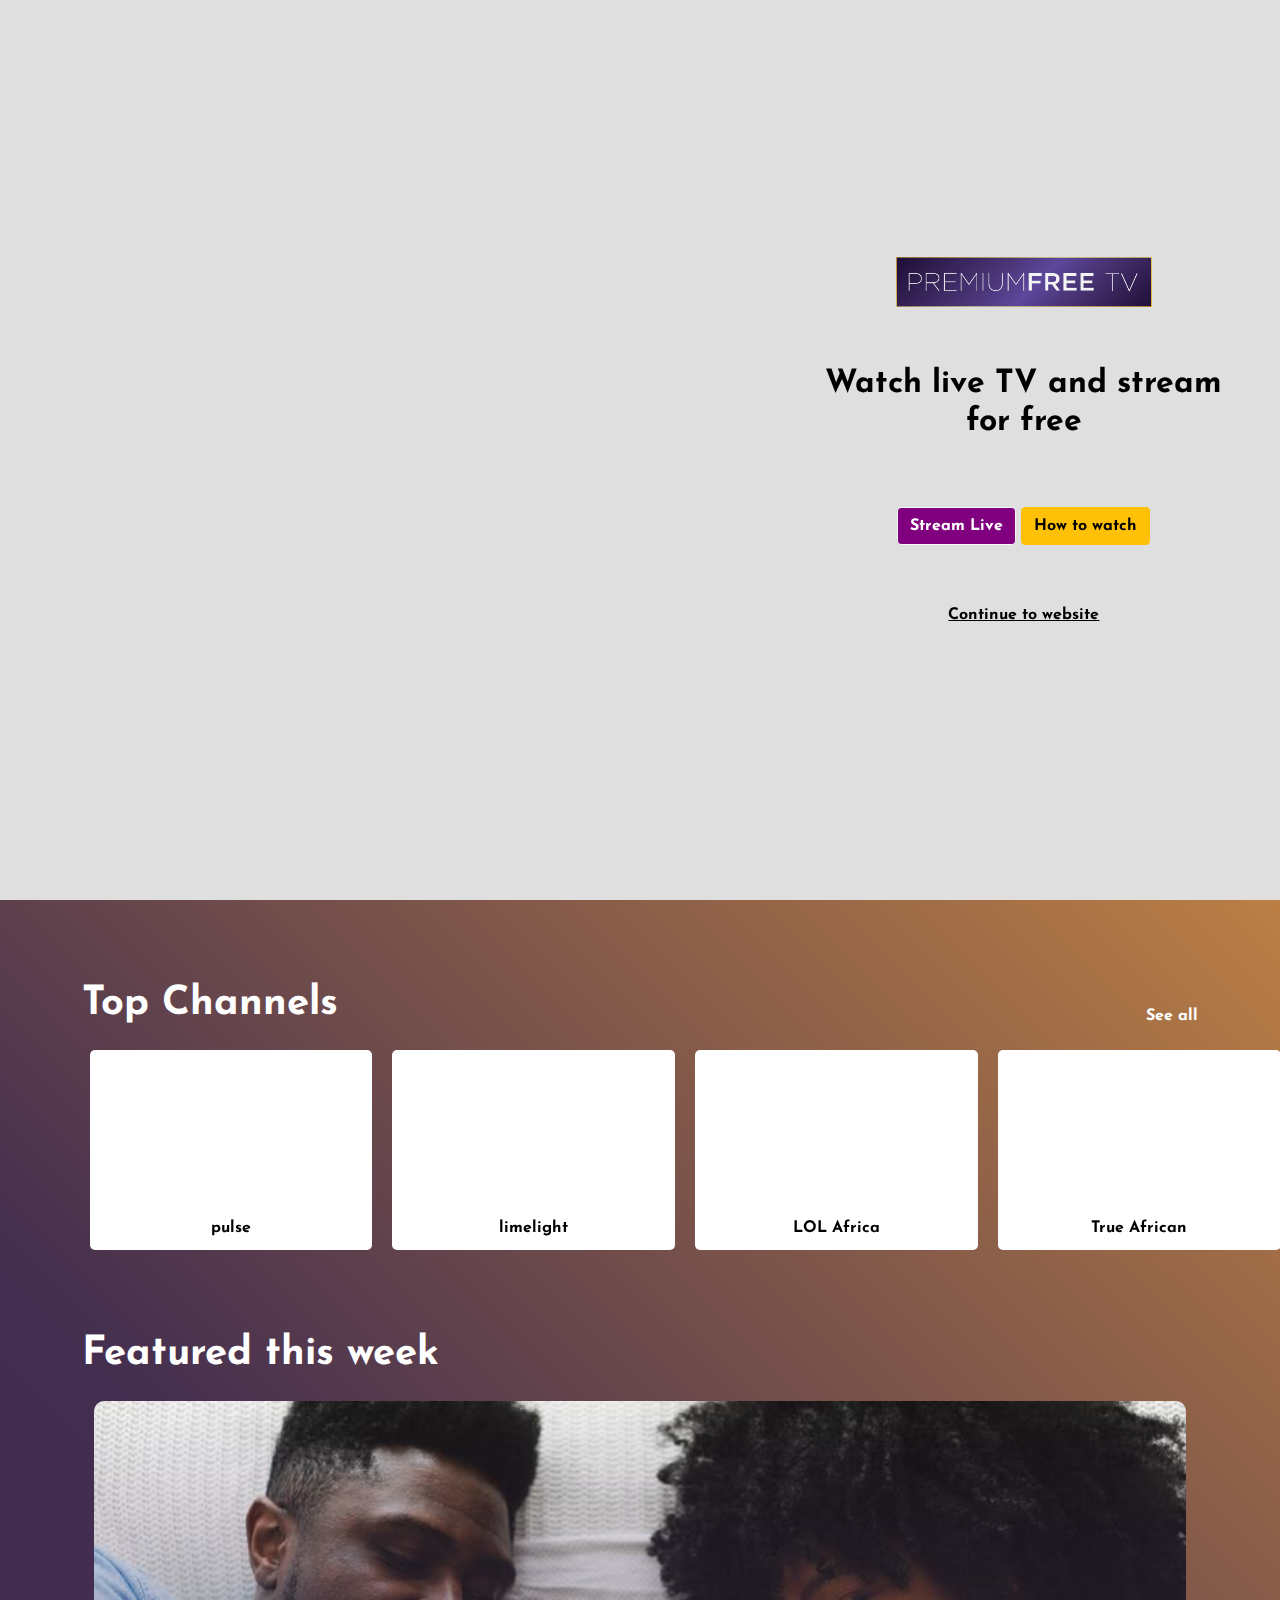
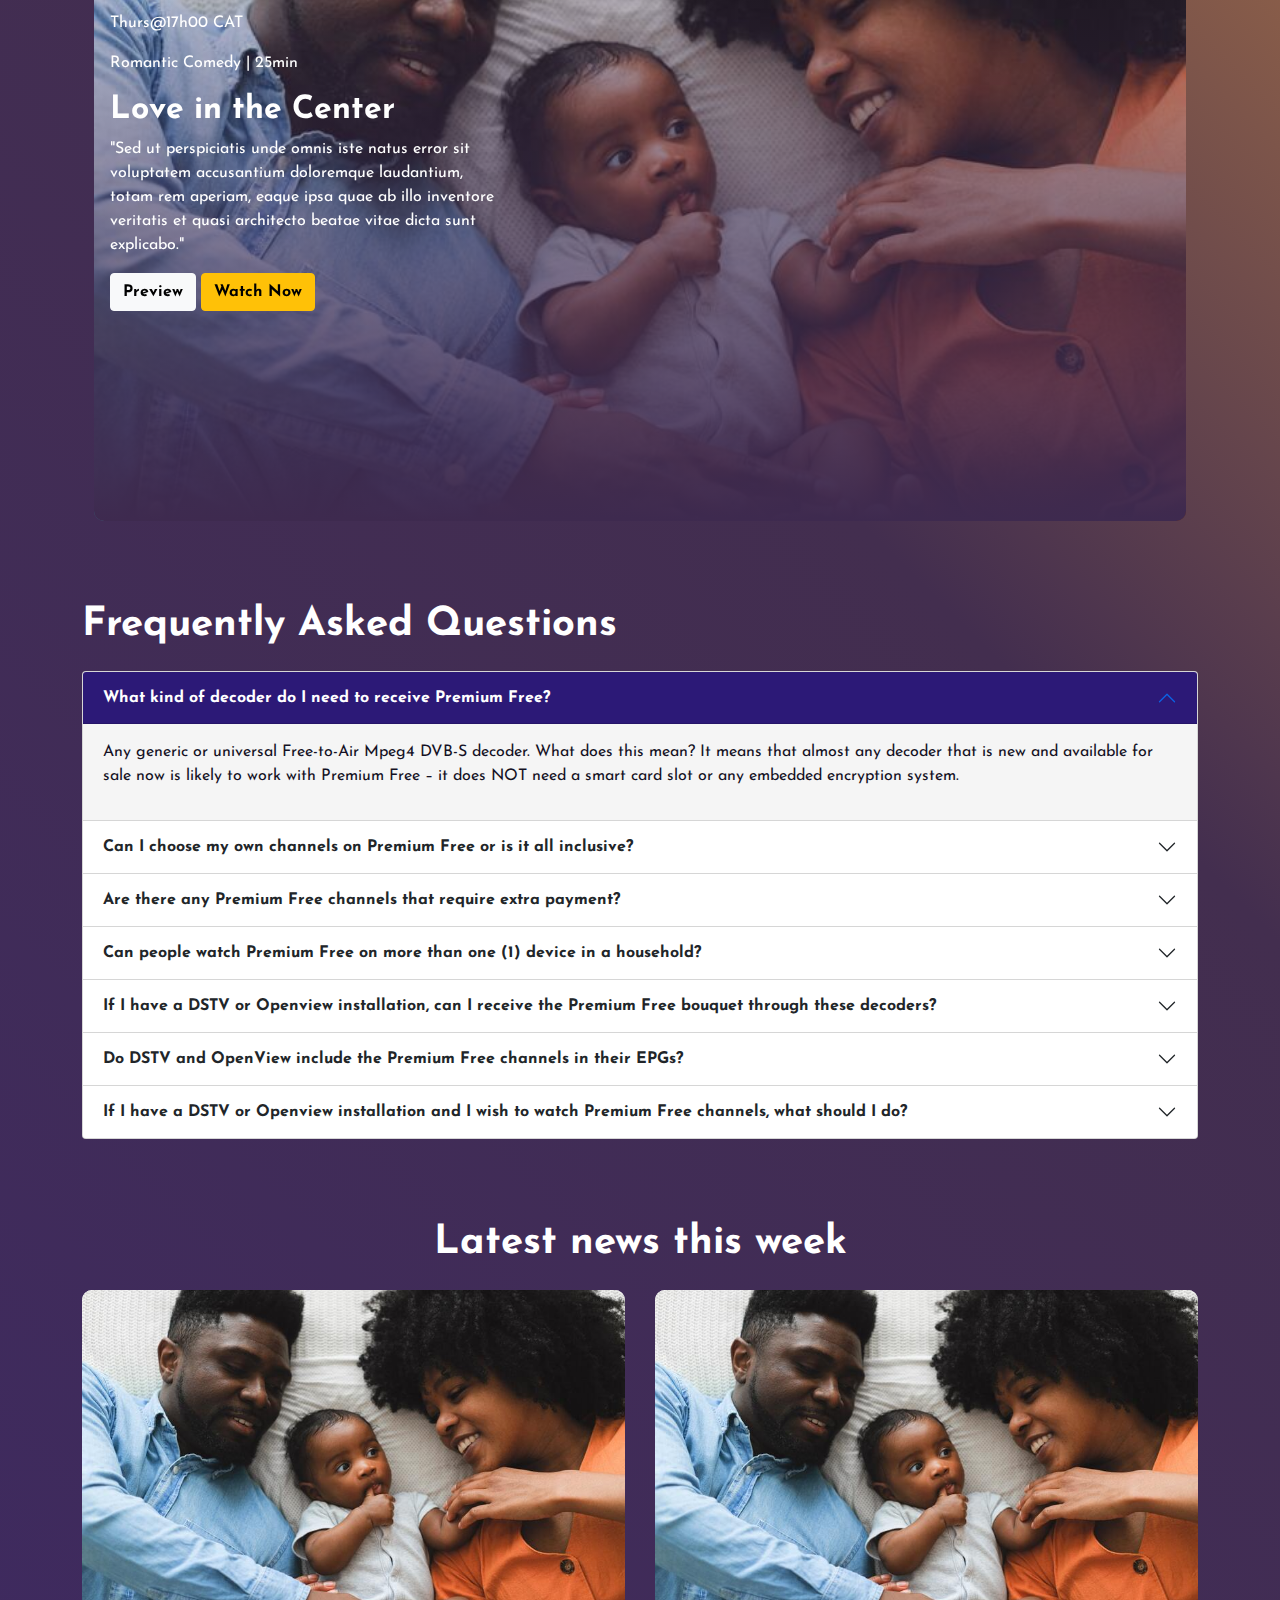
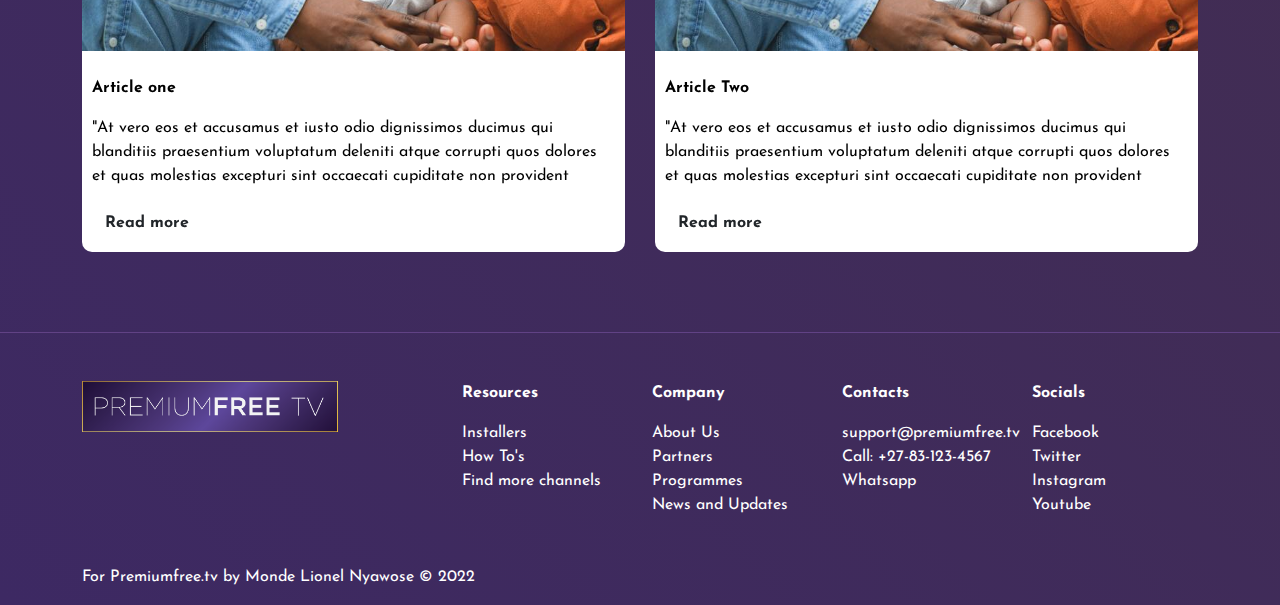
==== commit 115e7ee6: "add channel video play" ====
--- a/index.html
+++ b/index.html
@@ -78,30 +78,35 @@
 
 		<section class="channels" id="channels">
 			<div class="heading container">
-				<h1>Channels</h1>
+				<h1>Top Channels</h1>
 				<a href="channels.html">See all</a>
 			</div>
 			<div class="swiper-container channelSwiper">
 				<div class="swiper-wrapper">
 					<div class="swiper-slide">
-						<div class="channel">
-								<a href="#">PULSE</a>
-						</div>
+
+						<a class="channel">
+							<video preload="none" src="https://premiumfree.tv/wp-content/uploads/2021/03/Pulse_1.mp4" class="hoverVideo" poster="https://premiumfree.tv/wp-content/uploads/2021/03/Pulse.jpg"></video>
+							<span>pulse</span>
+						</a>
 					</div>
 					<div class="swiper-slide swiper-slide-active">
-						<div class="channel">
-								<a href="#">LIMELIGHT</a>
-						</div>
+						<a class="channel">
+							<video preload="none" src="https://premiumfree.tv/wp-content/uploads/2021/03/COR_CrossPromo_Limelight.mp4" class="hoverVideo" poster="https://premiumfree.tv/wp-content/uploads/2021/03/Limelight-1.jpg" loop mute></video>
+							<span>limelight</span>
+						</a>
 					</div>
 					<div class="swiper-slide">
-						<div class="channel">
-								<a href="#">LOL AFRICA</a>
-						</div>
+						<a class="channel">
+							<video preload="none" src="https://premiumfree.tv/wp-content/uploads/2021/03/COR_CrossPromo_LOL.mp4" class="hoverVideo" poster="https://premiumfree.tv/wp-content/uploads/2021/03/LOL-Africa.jpg" loop mute></video>
+							<span>LOL Africa</span>
+						</a>
 					</div>
 					<div class="swiper-slide">
-						<div class="channel">
-								<a href="#">TRUE AFRICAN</a>
-						</div>
+						<a class="channel">
+							<video preload="none" src="https://premiumfree.tv/wp-content/uploads/2021/03/True-African_1.mp4" class="hoverVideo" poster="https://premiumfree.tv/wp-content/uploads/2021/03/True-African.jpg" loop mute></video>
+							<span>True African</span>
+						</a>
 					</div>
 					<div class="swiper-slide">
 						<div class="channel seeMore">
--- a/css/style.css
+++ b/css/style.css
@@ -166,12 +166,16 @@
 
 .channel{
 	background-color: #fff;
-	height: 100px;
+	height: 200px;
 	display: flex;
 	justify-content: center;
 	align-items: center;
 	border-radius: 5px;
-	padding: 10px;
+
+	flex-flow: column;
+	color: #000;
+	justify-content: ;
+	overflow: hidden;
 }
 
 .channel:hover{
@@ -181,6 +185,21 @@
 
 .channel:hover a{
 	color: #fff;
+}
+
+.channel .hoverVideo{
+	width: 100%;
+	height: 100%;
+	object-fit: cover;
+}
+
+.channel span{
+	padding: 10px;
+	/*opacity: 1;*/
+}
+
+.channel:hover span{
+	/*opacity: 0;*/
 }
 
 .channel.seeMore{
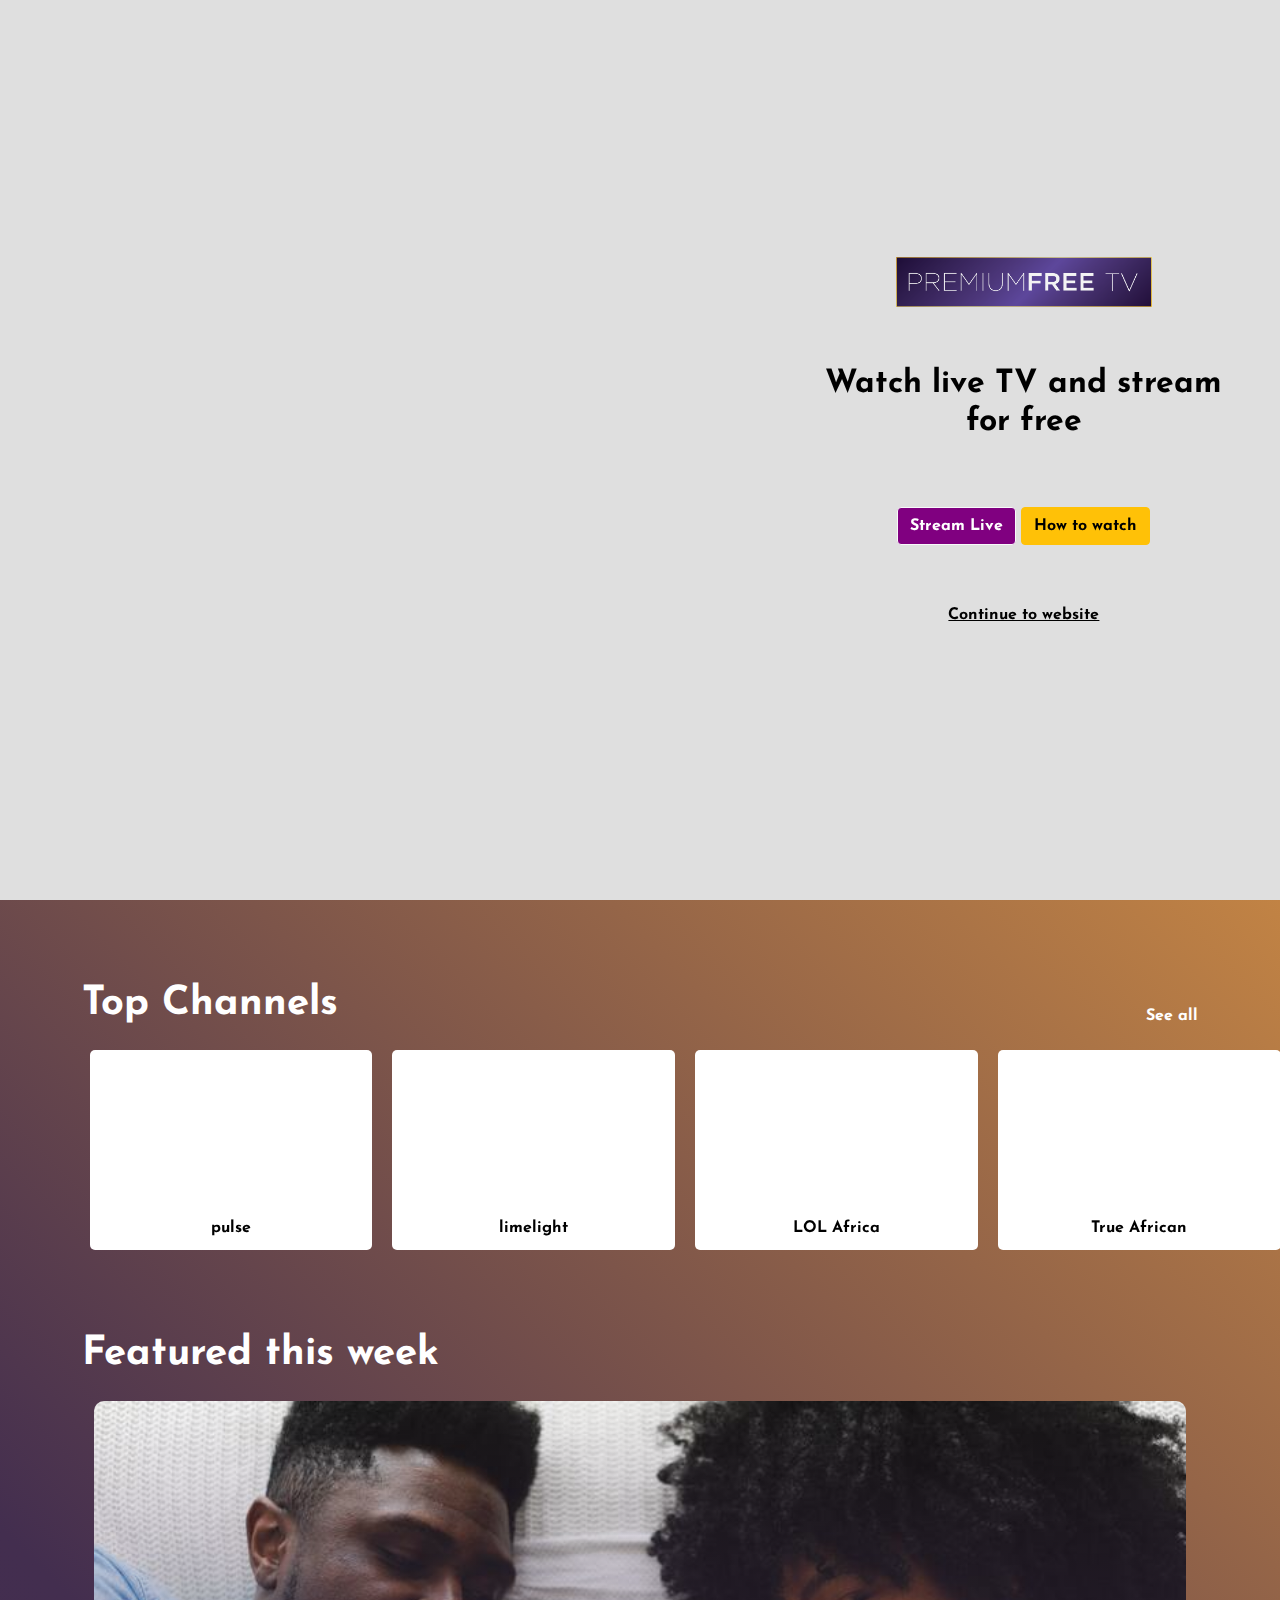
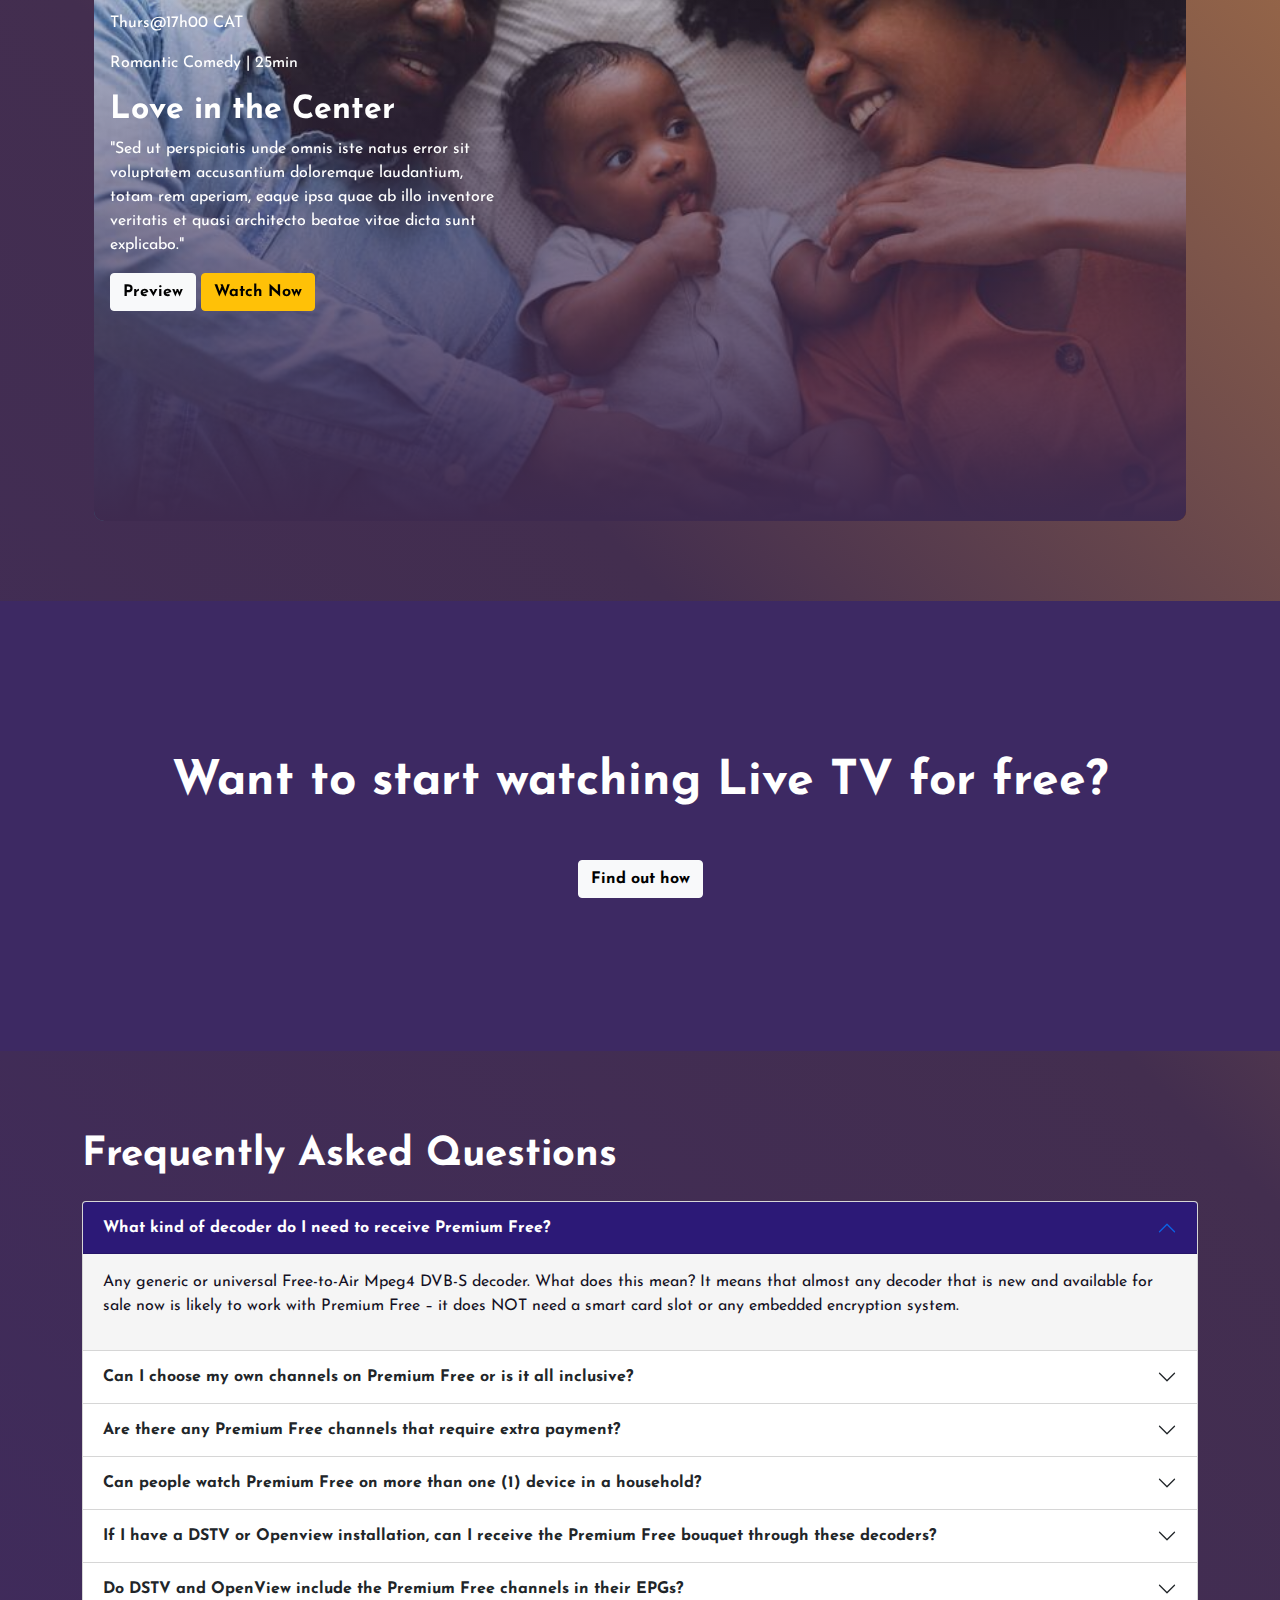
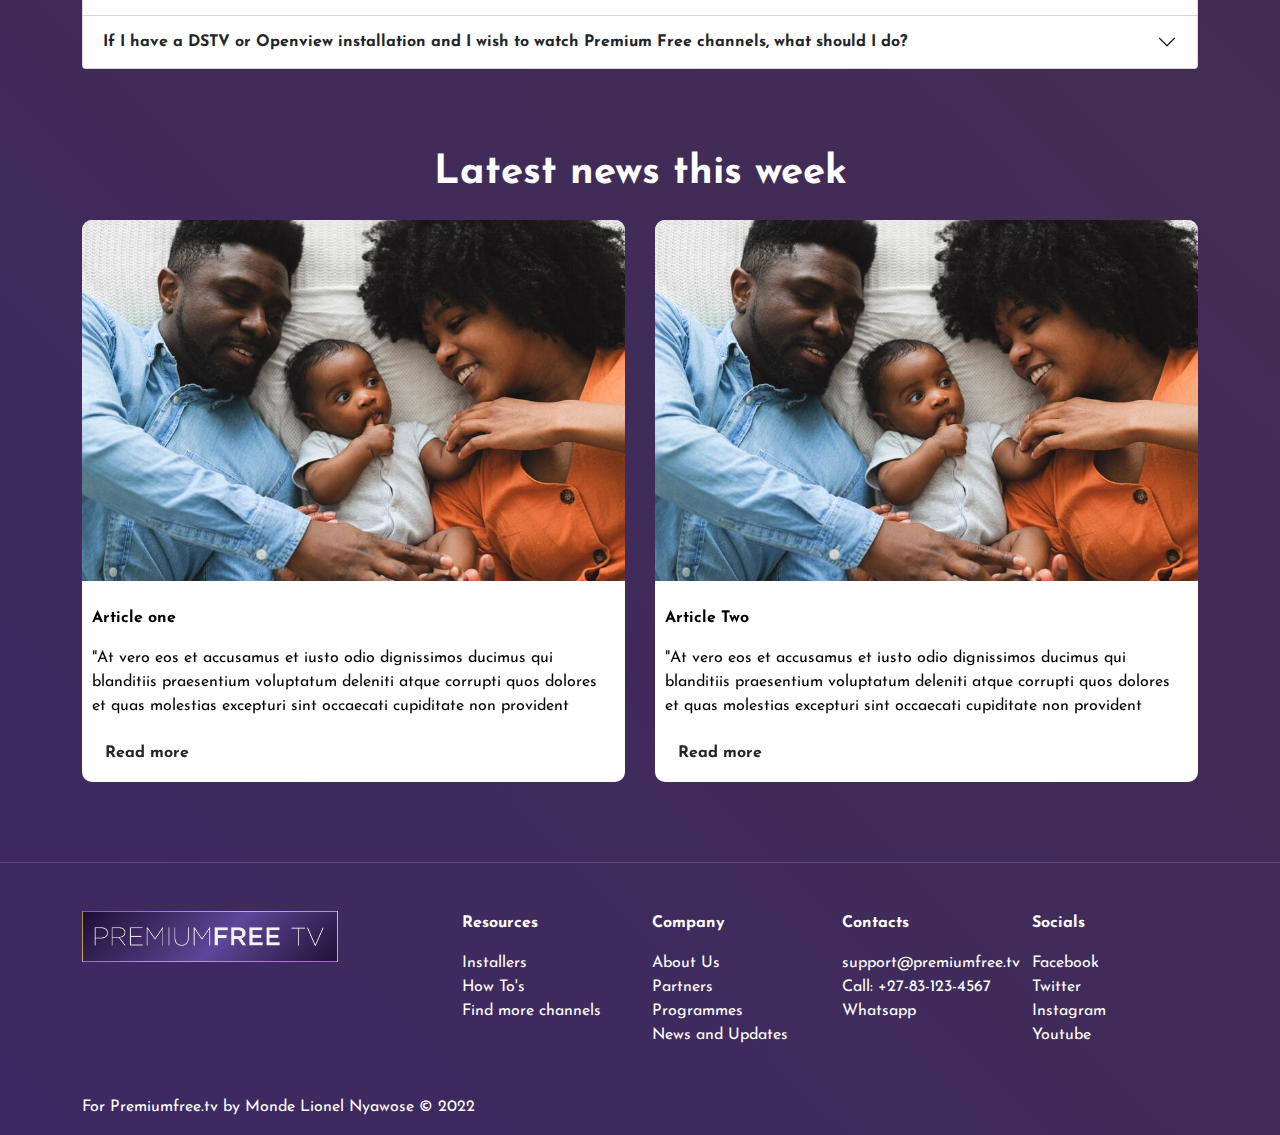
==== commit b87494be: "[UPDATE] channel javascript" ====
--- a/index.html
+++ b/index.html
@@ -32,7 +32,7 @@
 			<h2>Watch live TV and stream for free</h2>
 			<div class="btns">
 				<a href="https://video.premiumfree.tv/" class="btn btn-light">Stream Live</a>
-				<a href="javascript:void(0)" class="btn btn-warning">How to watch</a>
+				<a href="javascript:void(0)" class="btn btn-warning" data-bs-toggle="modal" data-bs-target="#howto-modal">How to watch</a>
 			</div>
 			<p>
 				<a href="javascript:void(0)" class="_jsLoader">Continue to website</a>
@@ -85,25 +85,25 @@
 				<div class="swiper-wrapper">
 					<div class="swiper-slide">
 
-						<a class="channel">
+						<a class="channel" href="https://video.premiumfree.tv/">
 							<video preload="none" src="https://premiumfree.tv/wp-content/uploads/2021/03/Pulse_1.mp4" class="hoverVideo" poster="https://premiumfree.tv/wp-content/uploads/2021/03/Pulse.jpg"></video>
 							<span>pulse</span>
 						</a>
 					</div>
 					<div class="swiper-slide swiper-slide-active">
-						<a class="channel">
+						<a class="channel" href="https://video.premiumfree.tv/">
 							<video preload="none" src="https://premiumfree.tv/wp-content/uploads/2021/03/COR_CrossPromo_Limelight.mp4" class="hoverVideo" poster="https://premiumfree.tv/wp-content/uploads/2021/03/Limelight-1.jpg" loop mute></video>
 							<span>limelight</span>
 						</a>
 					</div>
 					<div class="swiper-slide">
-						<a class="channel">
+						<a class="channel" href="https://video.premiumfree.tv/">
 							<video preload="none" src="https://premiumfree.tv/wp-content/uploads/2021/03/COR_CrossPromo_LOL.mp4" class="hoverVideo" poster="https://premiumfree.tv/wp-content/uploads/2021/03/LOL-Africa.jpg" loop mute></video>
 							<span>LOL Africa</span>
 						</a>
 					</div>
 					<div class="swiper-slide">
-						<a class="channel">
+						<a class="channel" href="https://video.premiumfree.tv/">
 							<video preload="none" src="https://premiumfree.tv/wp-content/uploads/2021/03/True-African_1.mp4" class="hoverVideo" poster="https://premiumfree.tv/wp-content/uploads/2021/03/True-African.jpg" loop mute></video>
 							<span>True African</span>
 						</a>
@@ -135,13 +135,21 @@
 								<p>"Sed ut perspiciatis unde omnis iste natus error sit voluptatem accusantium doloremque laudantium, totam rem aperiam, eaque ipsa quae ab illo inventore veritatis et quasi architecto beatae vitae dicta sunt explicabo."</p>
 								<div class="playBtns">
 									<a href="javascript:void(0)" class="btn btn-light" data-bs-toggle="modal" data-bs-target="#preview-modal">Preview</a>
-									<a href="javascript:void(0)" class="btn btn-warning">Watch Now</a>
+									<a href="https://video.premiumfree.tv/" class="btn btn-warning">Watch Now</a>
 								</div>
 							</div>
 							</div>
 						</div>
 					</div>
 				</div>
+			</div>
+		</section>
+
+		<!-- Banner -->
+		<section class="banner" id="howto">
+			<div class="container">
+				<h1>Want to start watching Live TV for free?</h1>
+				<a href="javascript:void(0)" class="btn btn-light" data-bs-toggle="modal" data-bs-target="#howto-modal">Find out how</a>
 			</div>
 		</section>
 
@@ -307,18 +315,18 @@
 		<div class="col-md-2">
 				<p><b>Resources</b></p>
 			<div class="resources">
-				<a href="#" class="footerItem">Installers</a>
-				<a href="#" class="footerItem">How To's</a>
-				<a href="#" class="footerItem">Find more channels</a>
+				<a href="javascript:void(0)" class="footerItem">Installers</a>
+				<a href="javascript:void(0)" class="footerItem">How To's</a>
+				<a href="javascript:void(0)" class="footerItem">Find more channels</a>
 			</div>
 		</div>
 		<div class="col-md-2">
 				<p><b>Company</b></p>
 			<div class="solutions">
-				<a href="#" class="footerItem">About Us</a>
-				<a href="#" class="footerItem">Partners</a>
-				<a href="#" class="footerItem">Programmes</a>
-				<a href="#" class="footerItem">News and Updates</a>
+				<a href="javascript:void(0)" class="footerItem">About Us</a>
+				<a href="javascript:void(0)" class="footerItem">Partners</a>
+				<a href="javascript:void(0)" class="footerItem">Programmes</a>
+				<a href="javascript:void(0)" class="footerItem">News and Updates</a>
 			</div>
 		</div>
 		<div class="col-md-2">
@@ -359,8 +367,8 @@
 	</div>
 
 	<!-- how to watch -->
-	<div class="modal fade" id="howto-modal">
-		<div class="modal-dialog modal-dialog-centered modal-xl">
+	<div class="modal" id="howto-modal">
+		<div class="modal-dialog modal-fullscreen-xxl-down">
 			<div class="modal-content">
 				<a href="javascript:void(0)" data-bs-dismiss="modal" class="closeBtn">
 					<svg width="17px" height="17px" viewBox="0 0 17 17" version="1.1" xmlns="http://www.w3.org/2000/svg" xmlns:xlink="http://www.w3.org/1999/xlink">
@@ -370,8 +378,10 @@
 					</svg>
 				</a>
 				<div class="howTo container">
-	
+					<div class="heading">
 						<h1>How to watch</h1>
+					</div>
+						
 				
 					<div class="row">
 						<!-- 1 -->
--- a/css/style.css
+++ b/css/style.css
@@ -46,6 +46,9 @@
 	font-weight: bold;
 }
 
+.modal-dialog{
+	height: auto;
+}
 
 
 .closeBtn{
@@ -262,6 +265,25 @@
 }
 
 
+/* Banner */
+
+.banner{
+	text-align: center;
+	background-color: var(--secondary-color);
+	height: 50vh;
+	display: flex;
+	align-items: center;
+}
+
+.banner h1{
+	font-size: 3rem;
+	margin-bottom: 1em;
+}
+
+
+/* FAQS */
+
+
 .FAQs{
 
 }
@@ -390,9 +412,8 @@
 }
 
 .channel-page .channelItem{
-	height: 400px;
-	background-color: #fff;
-	color: #000;
+	height: 200px;
+	/*! color: #000; */
 	display: flex;
 	border-radius: 10px;
 	overflow: hidden;
@@ -400,6 +421,13 @@
 	flex-flow: column;
 	margin-bottom: 2em;
 }
+
+.channel-page .channelItem img{
+	height: 100%;
+	object-fit: contain;
+
+}
+
 .channelItem::after{
 
 }
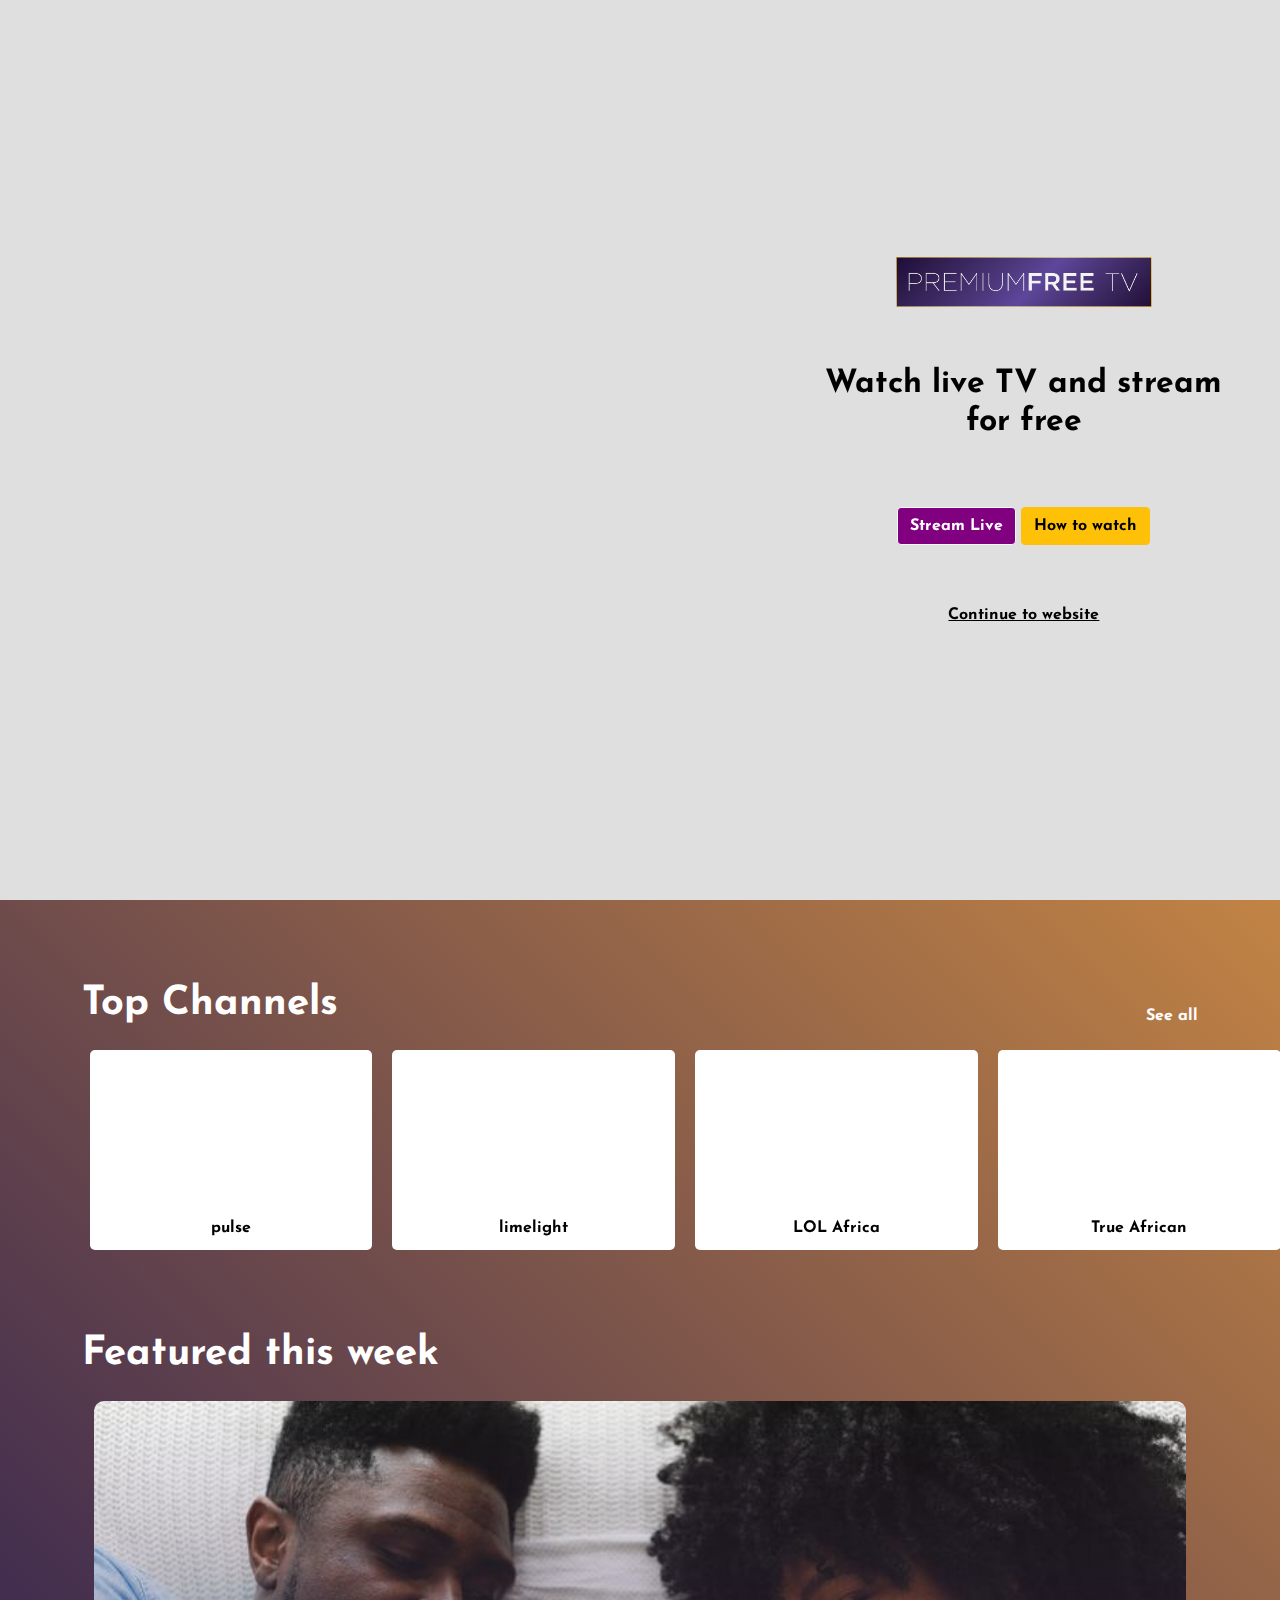
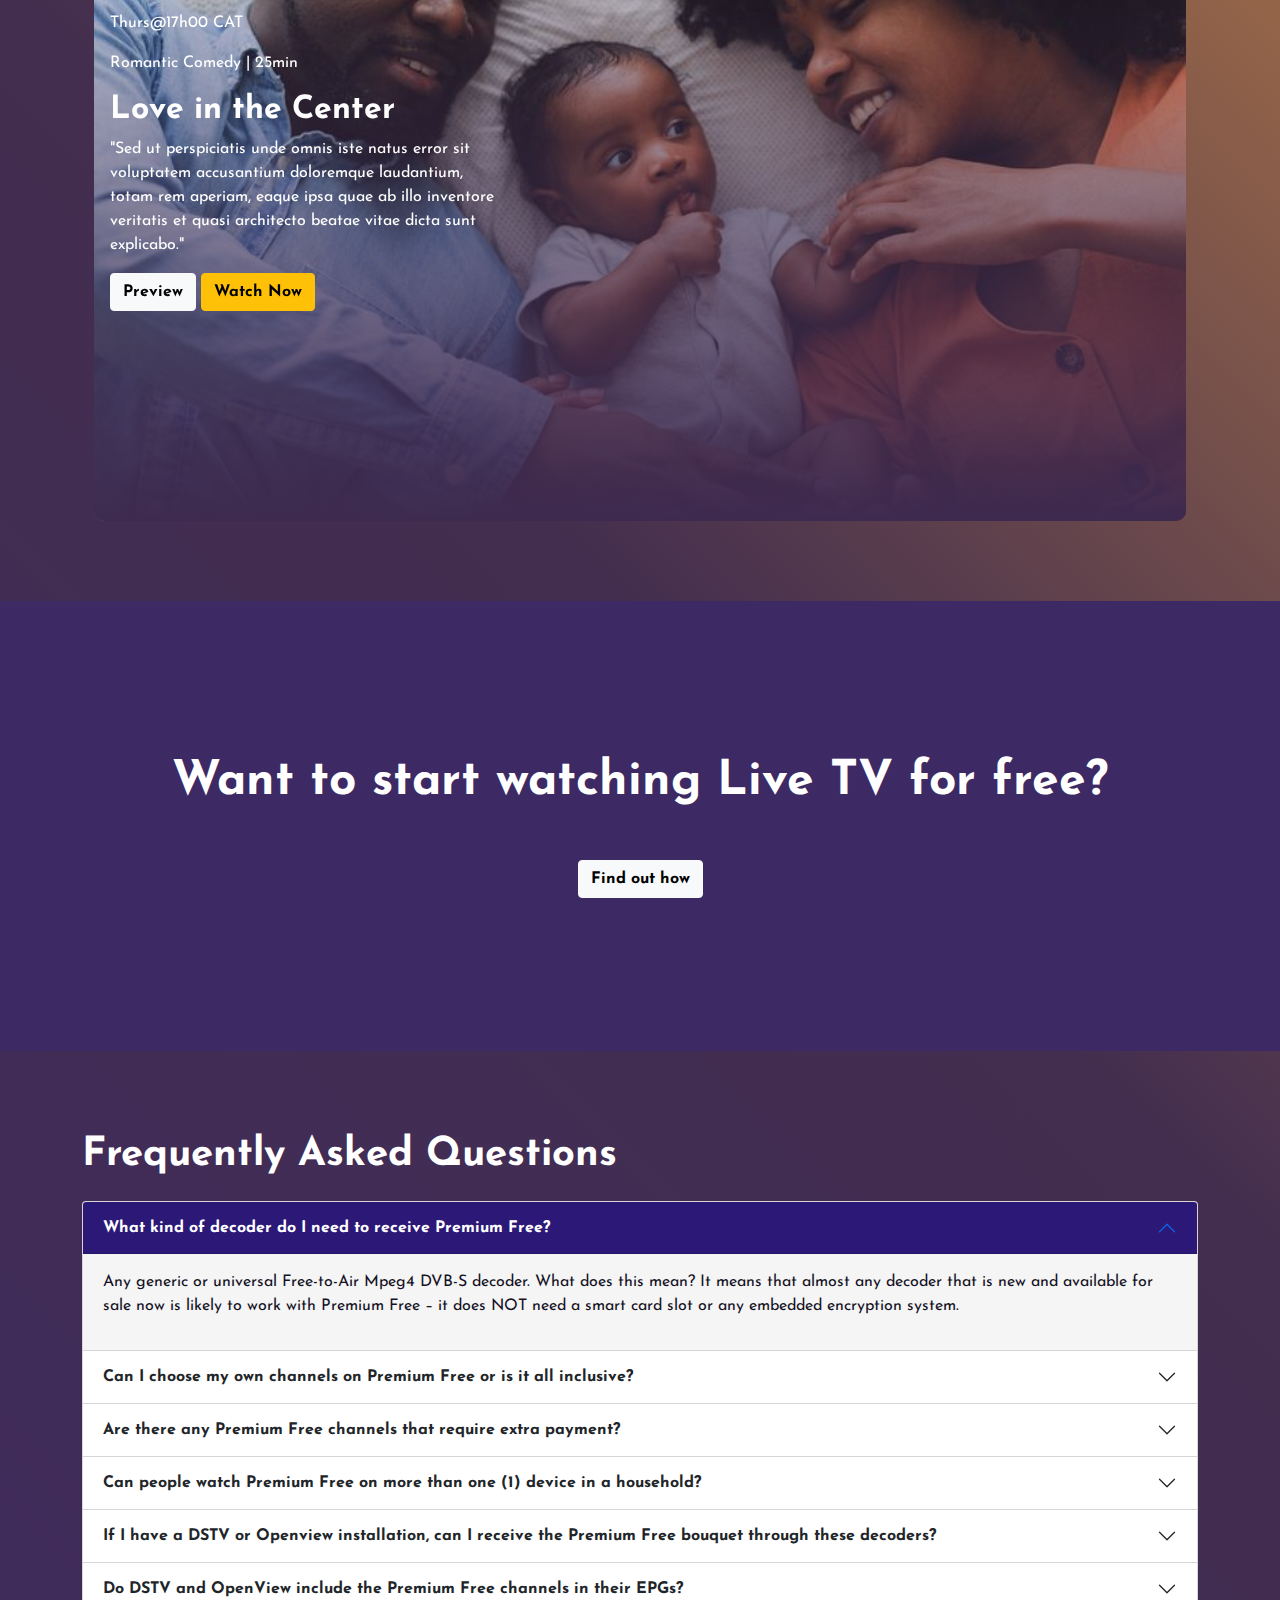
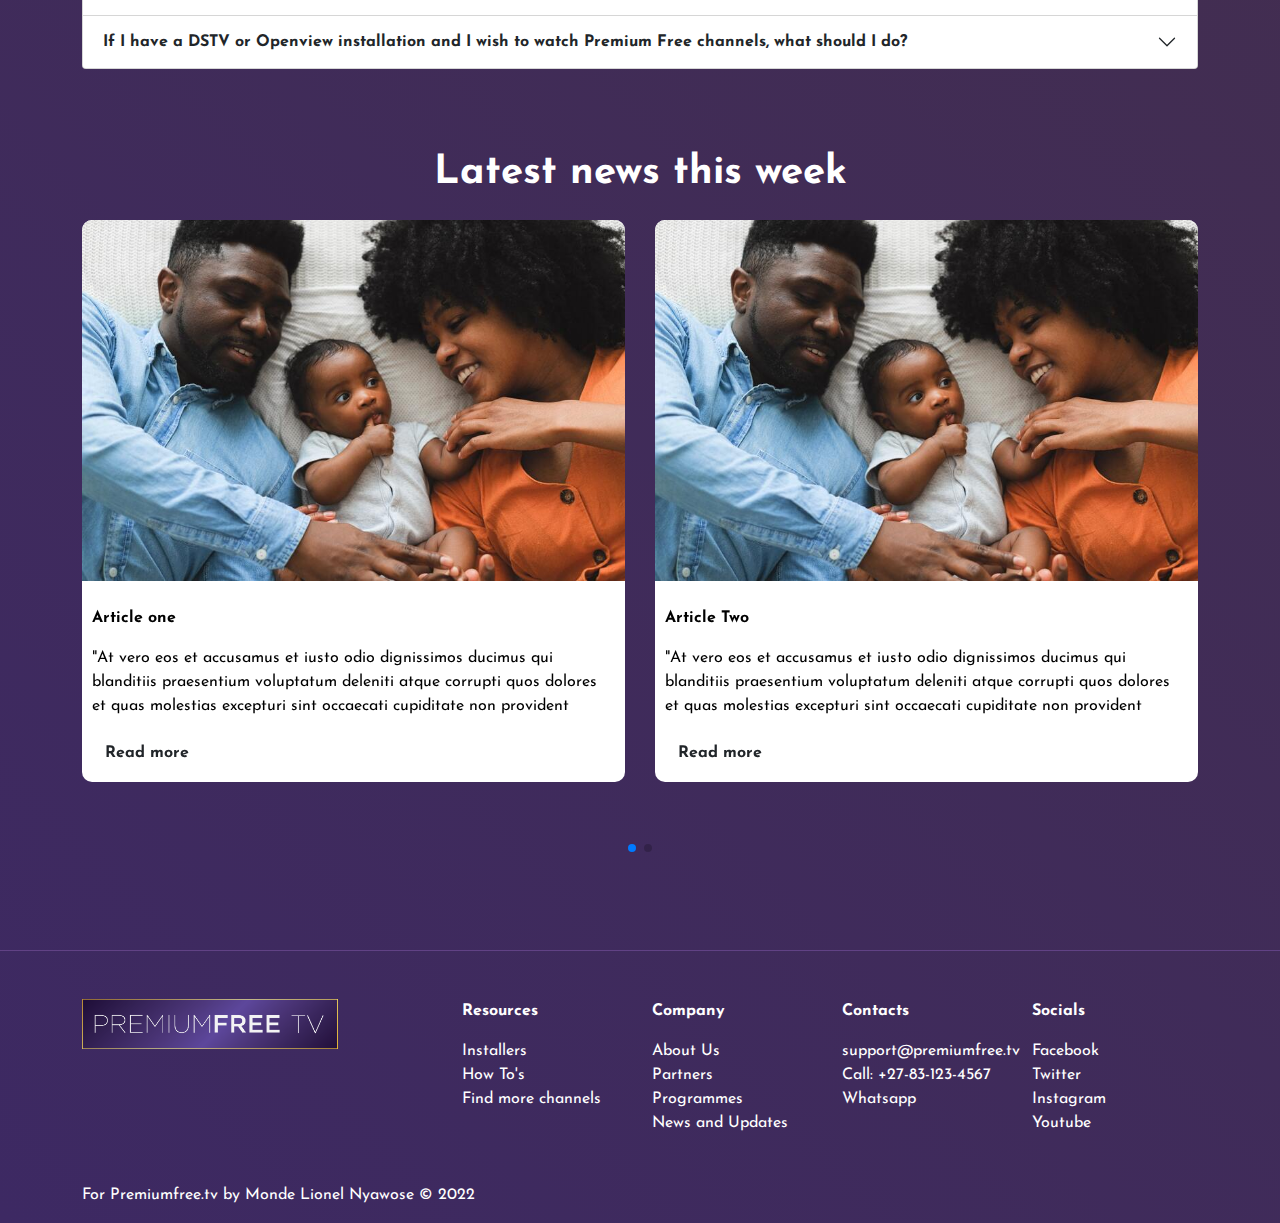
==== commit e5cdf501: "add pagination to news swiper" ====
--- a/index.html
+++ b/index.html
@@ -300,6 +300,7 @@
 				</div>
 			</div>
 		</div>
+		  <div class="swiper-pagination"></div>
 	</div>	
 </section>
 
--- a/css/style.css
+++ b/css/style.css
@@ -313,6 +313,11 @@
 
 .news .newsSwiper{
 	padding: 0;
+	min-height:650px;
+}
+
+.news .swiper-container-horizontal > .swiper-pagination-bullets, .swiper-pagination-custom, .swiper-pagination-fraction{
+	
 }
 
 .news .heading{
--- a/css/responsive.css
+++ b/css/responsive.css
@@ -18,9 +18,15 @@
 
 @media (max-width: 460px){
 	*{}
-	
+	footer .col-md-2{
+		margin-bottom: 2em;
+	}
 	.channel a{
 		font-size: 1rem;
+	}
+	
+	footer .logo{
+		margin-bottom: 2em;
 	}
 	.logo{
 		width: 60vw;
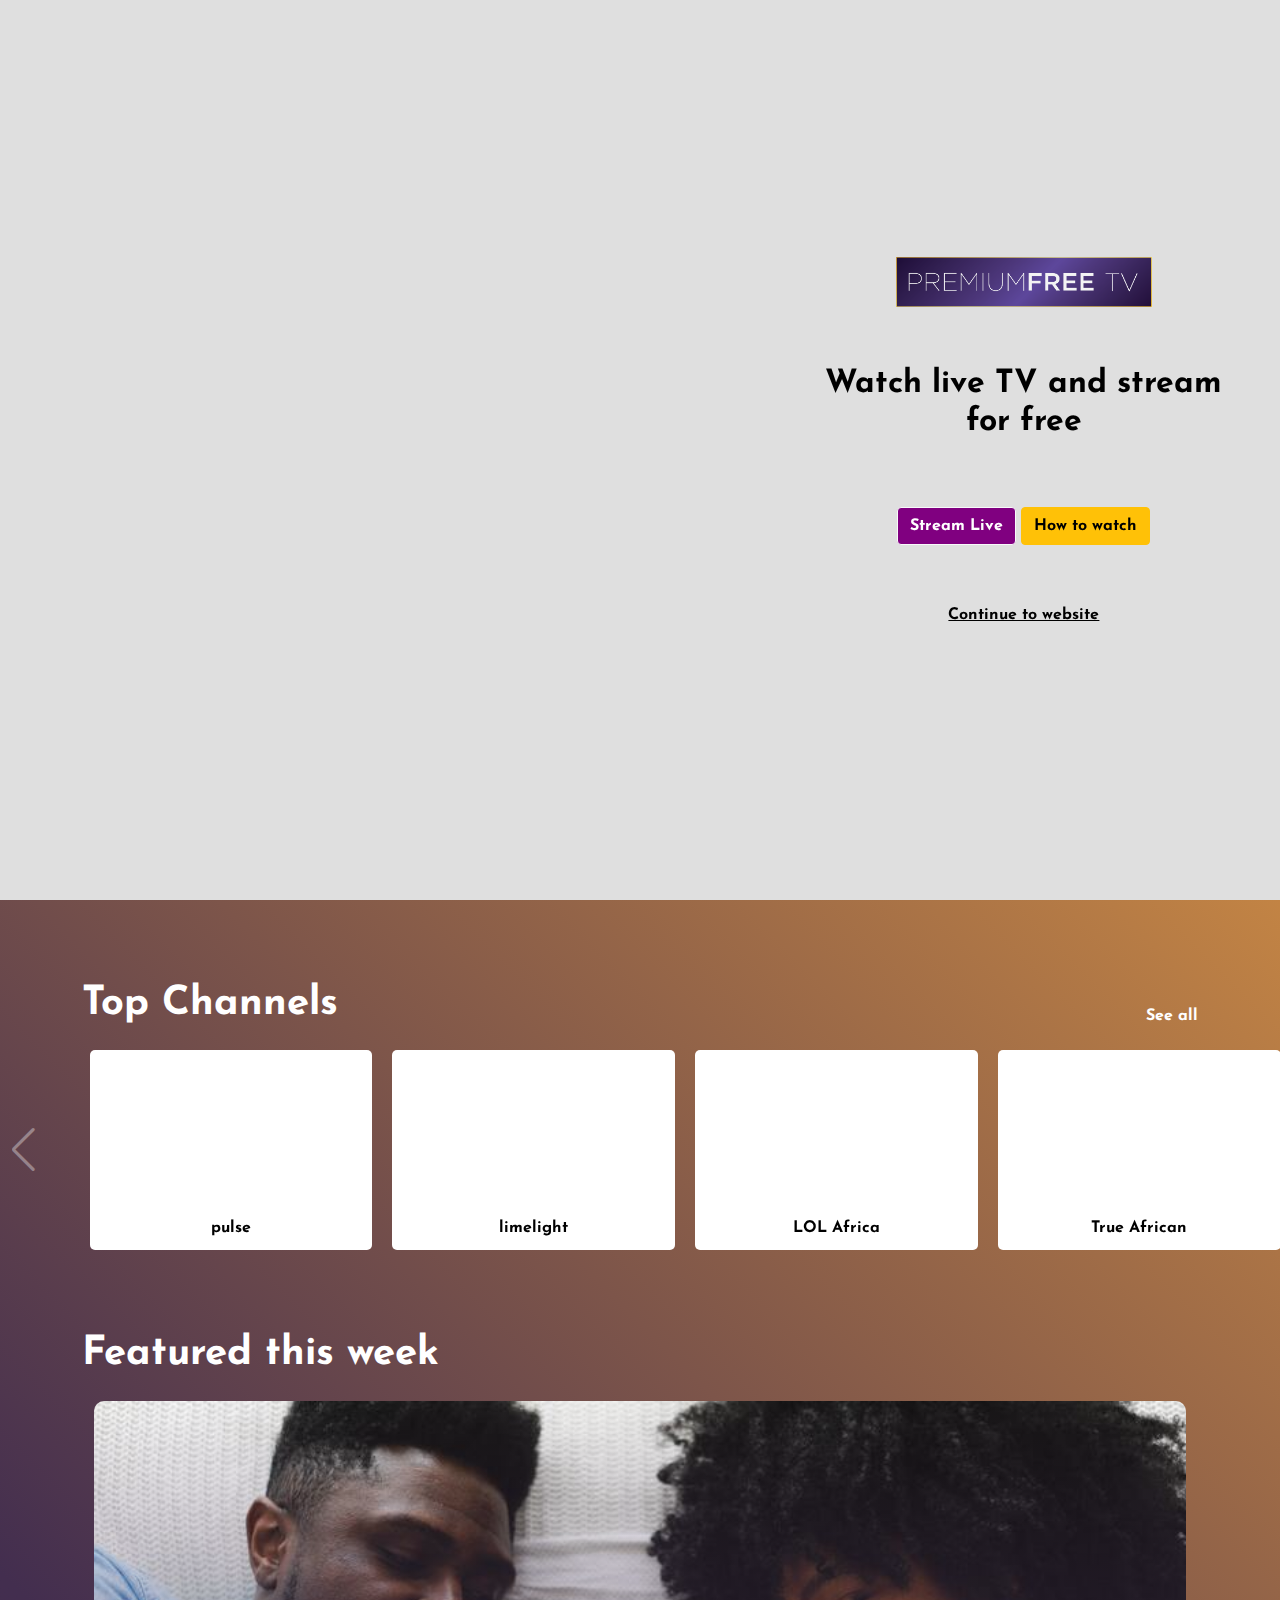
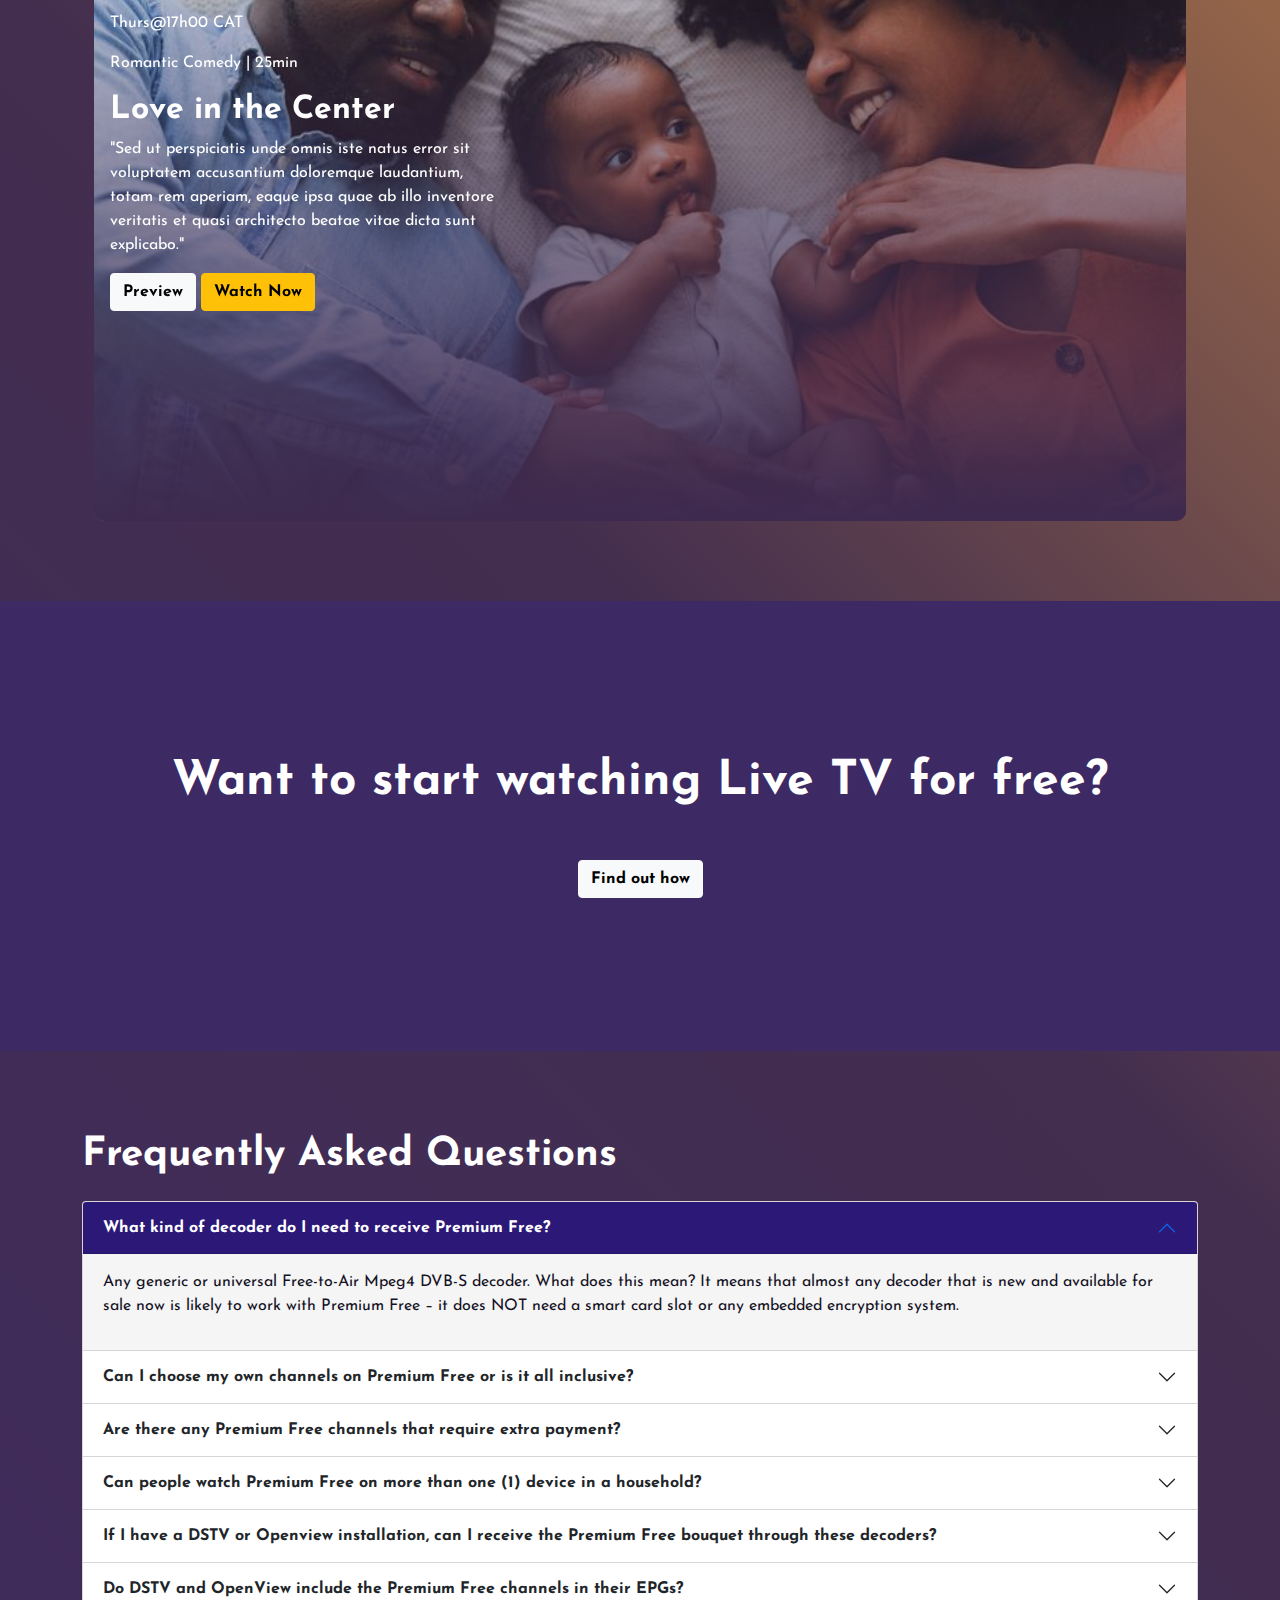
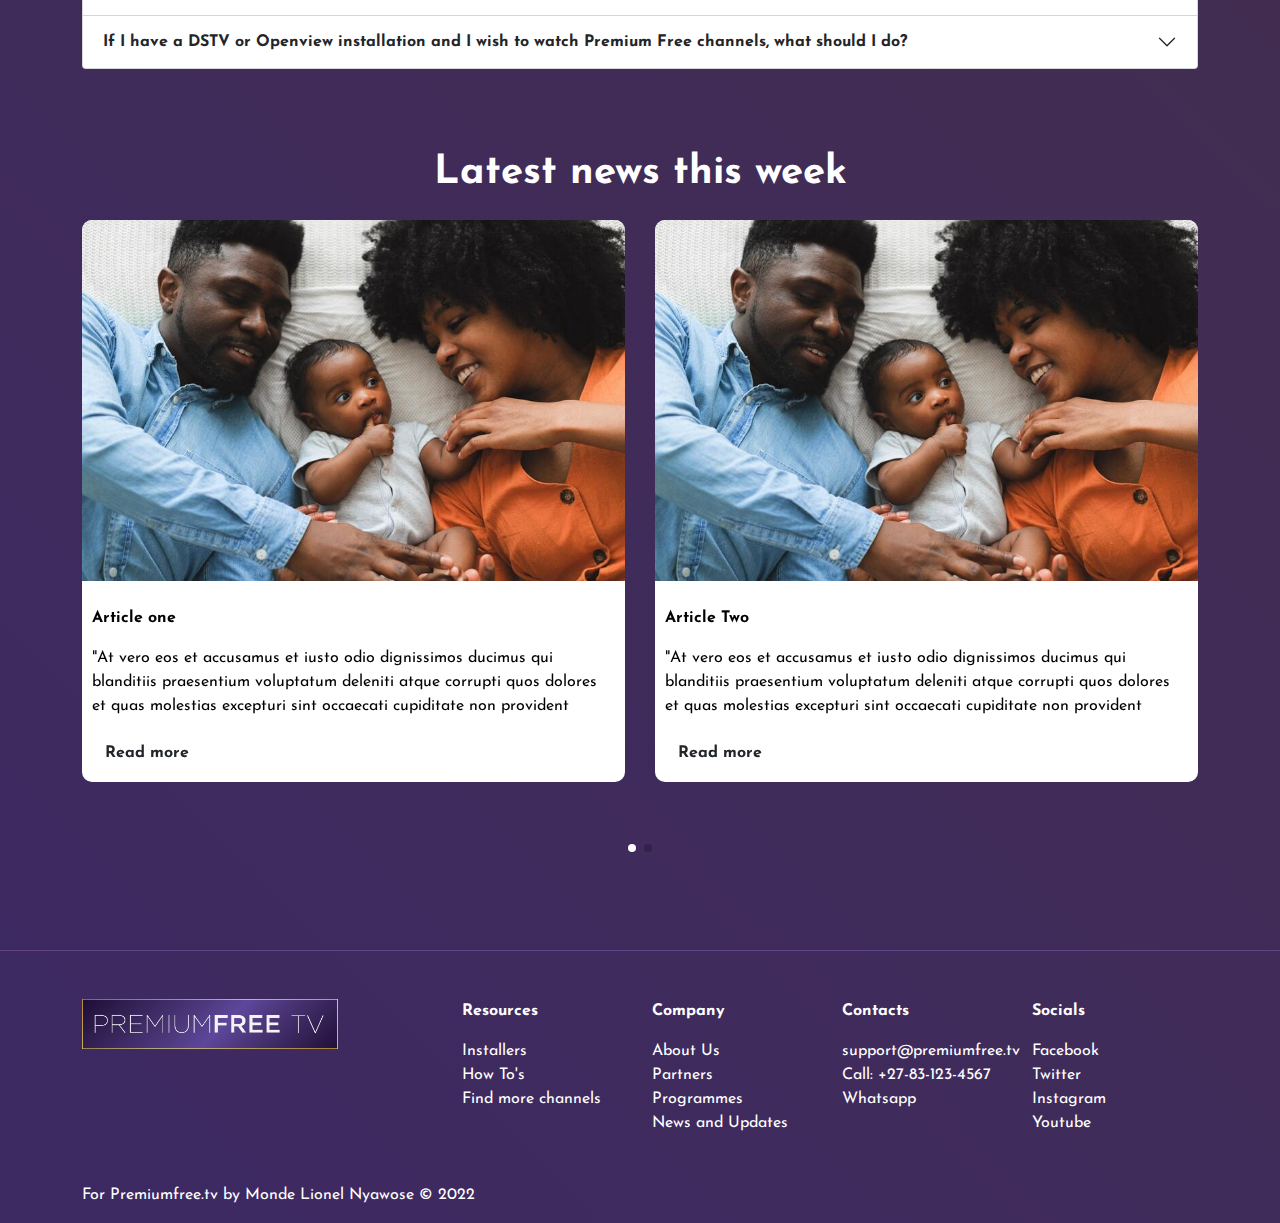
==== commit f0938615: "[update] homepage link" ====
--- a/index.html
+++ b/index.html
@@ -110,10 +110,12 @@
 					</div>
 					<div class="swiper-slide">
 						<div class="channel seeMore">
-								<a href="#">+ SEE MORE</a>
+								<a href="channels.html">+ SEE MORE</a>
 						</div>
 					</div>
 				</div>
+				<div class="swiper-button-prev"></div>
+  				<div class="swiper-button-next"></div>
 			</div>
 		</section>
 
@@ -142,6 +144,7 @@
 						</div>
 					</div>
 				</div>
+				
 			</div>
 		</section>
 
--- a/css/style.css
+++ b/css/style.css
@@ -3,6 +3,8 @@
 	--accent-color: #fdab3f;
 	--secondary-color: #3d2963;
 	--plyr-color-main: #180b50;
+	--swiper-theme-color: #fff;
+
 }
 
 *{}
